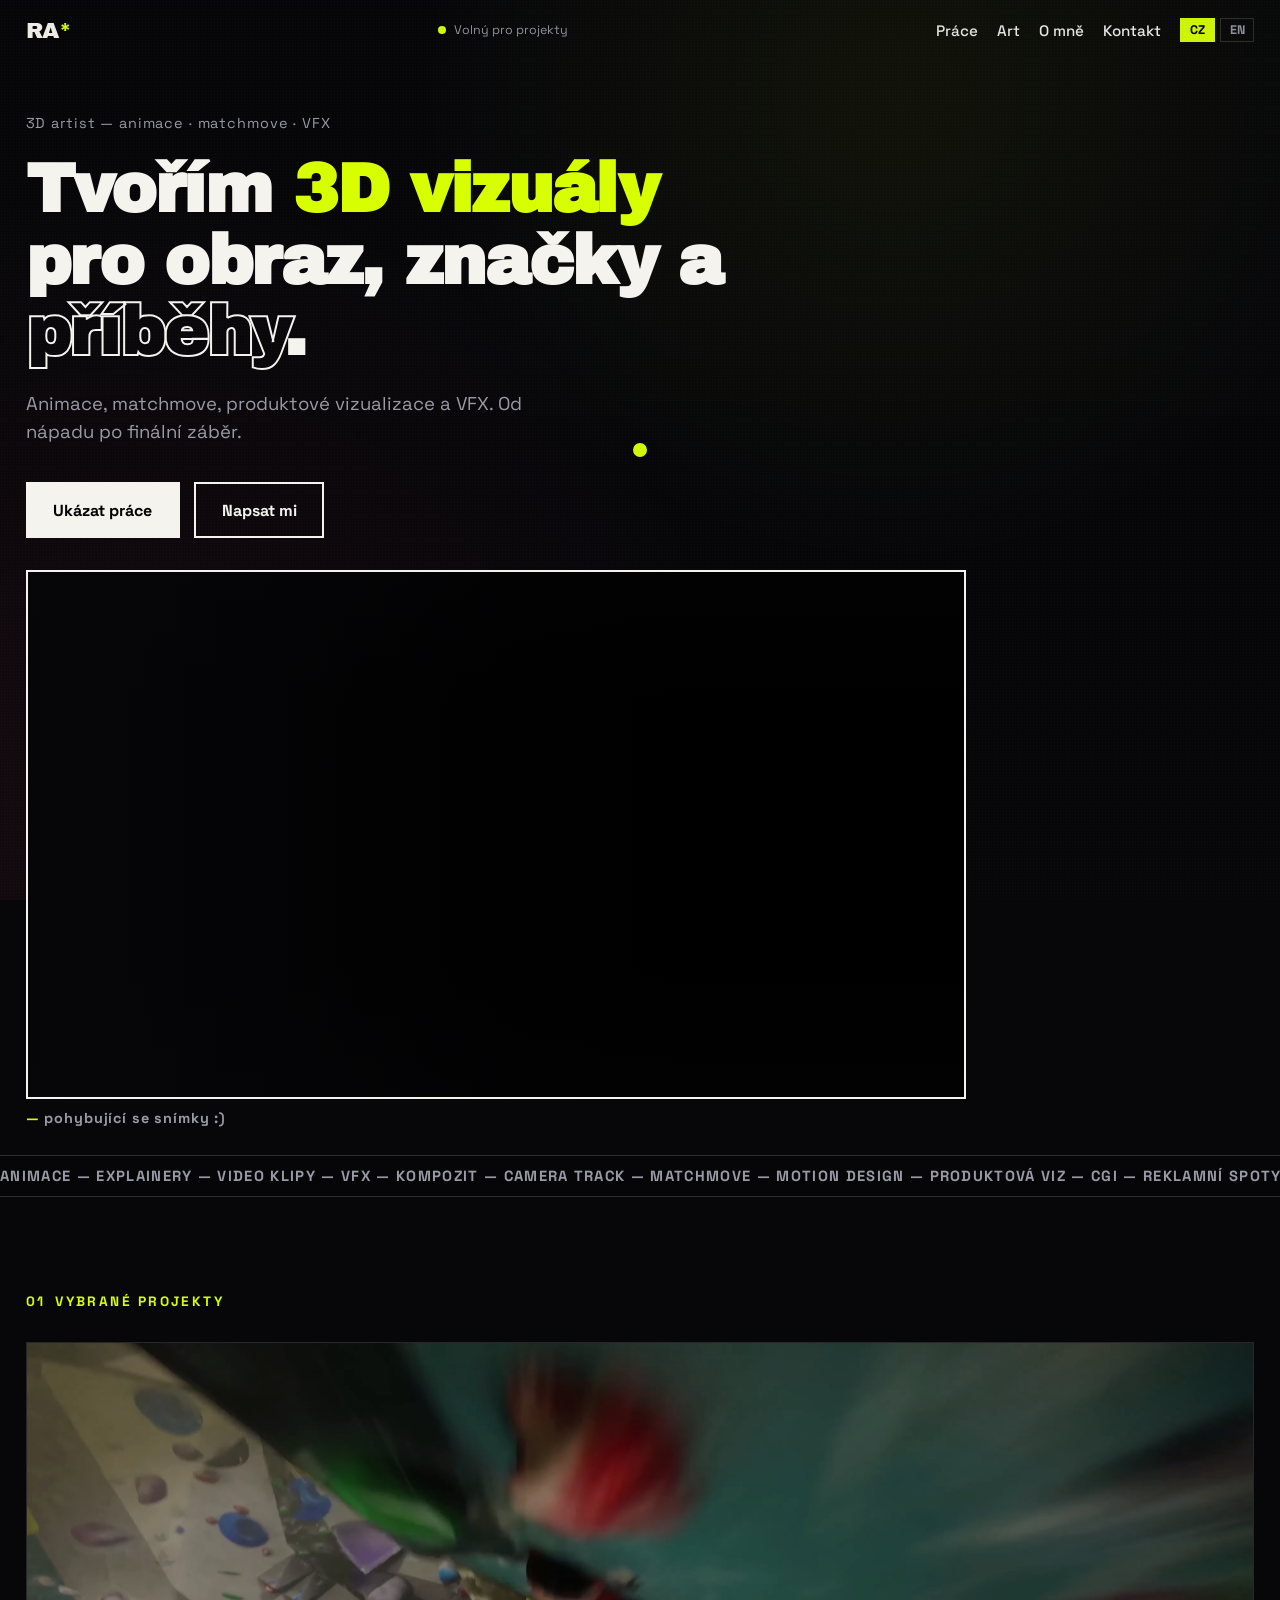
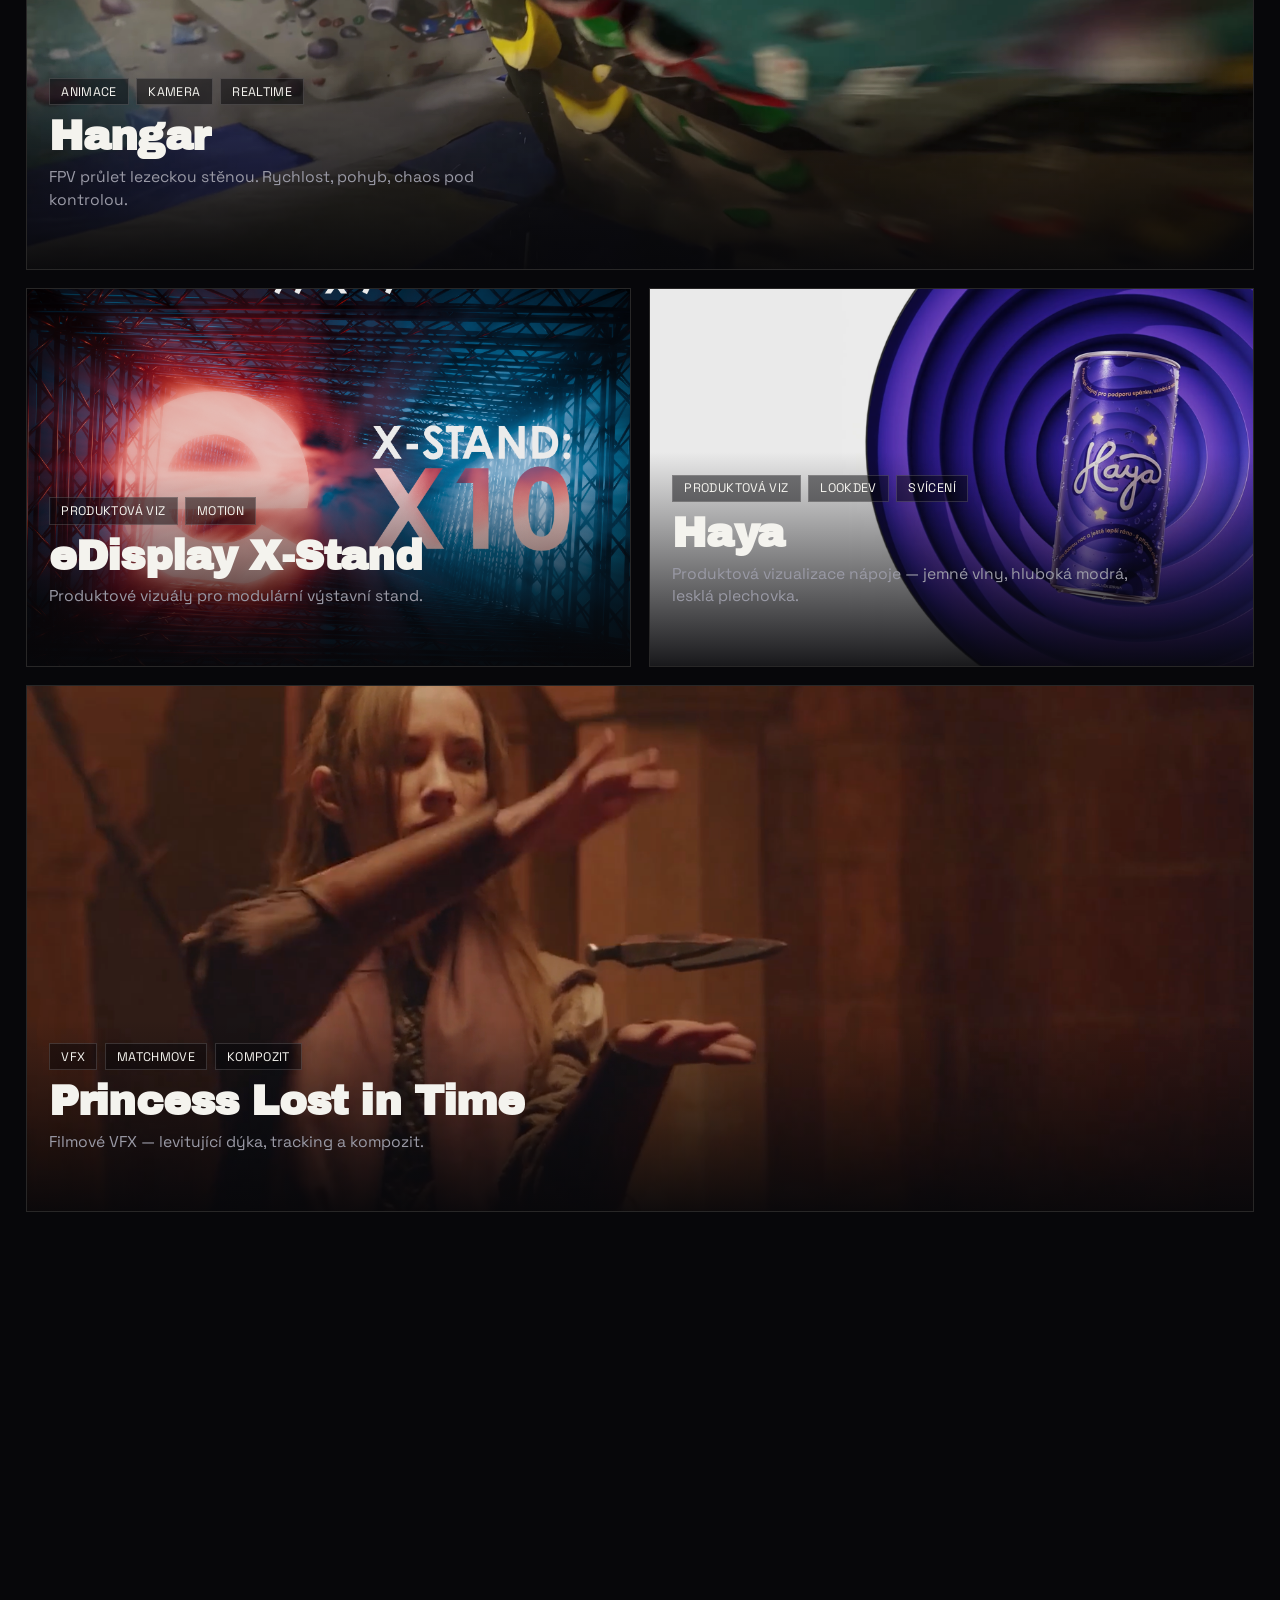
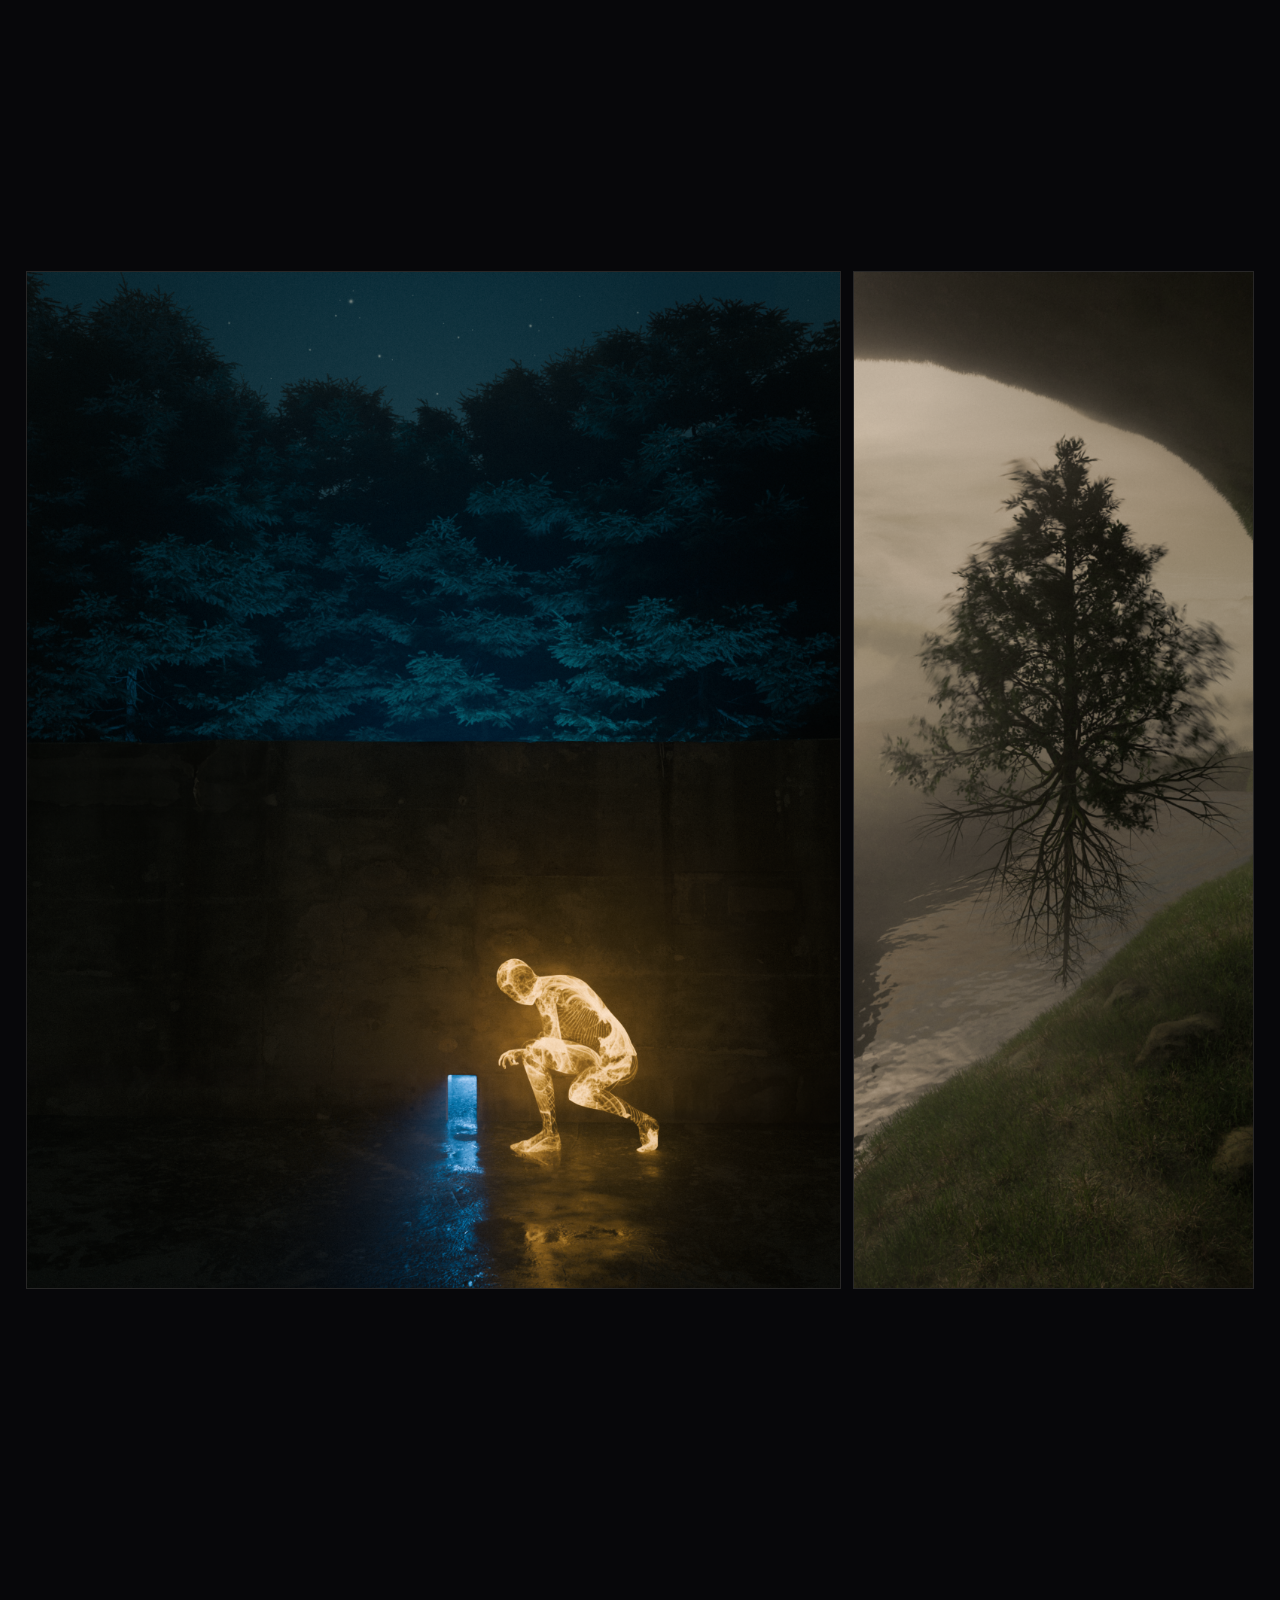
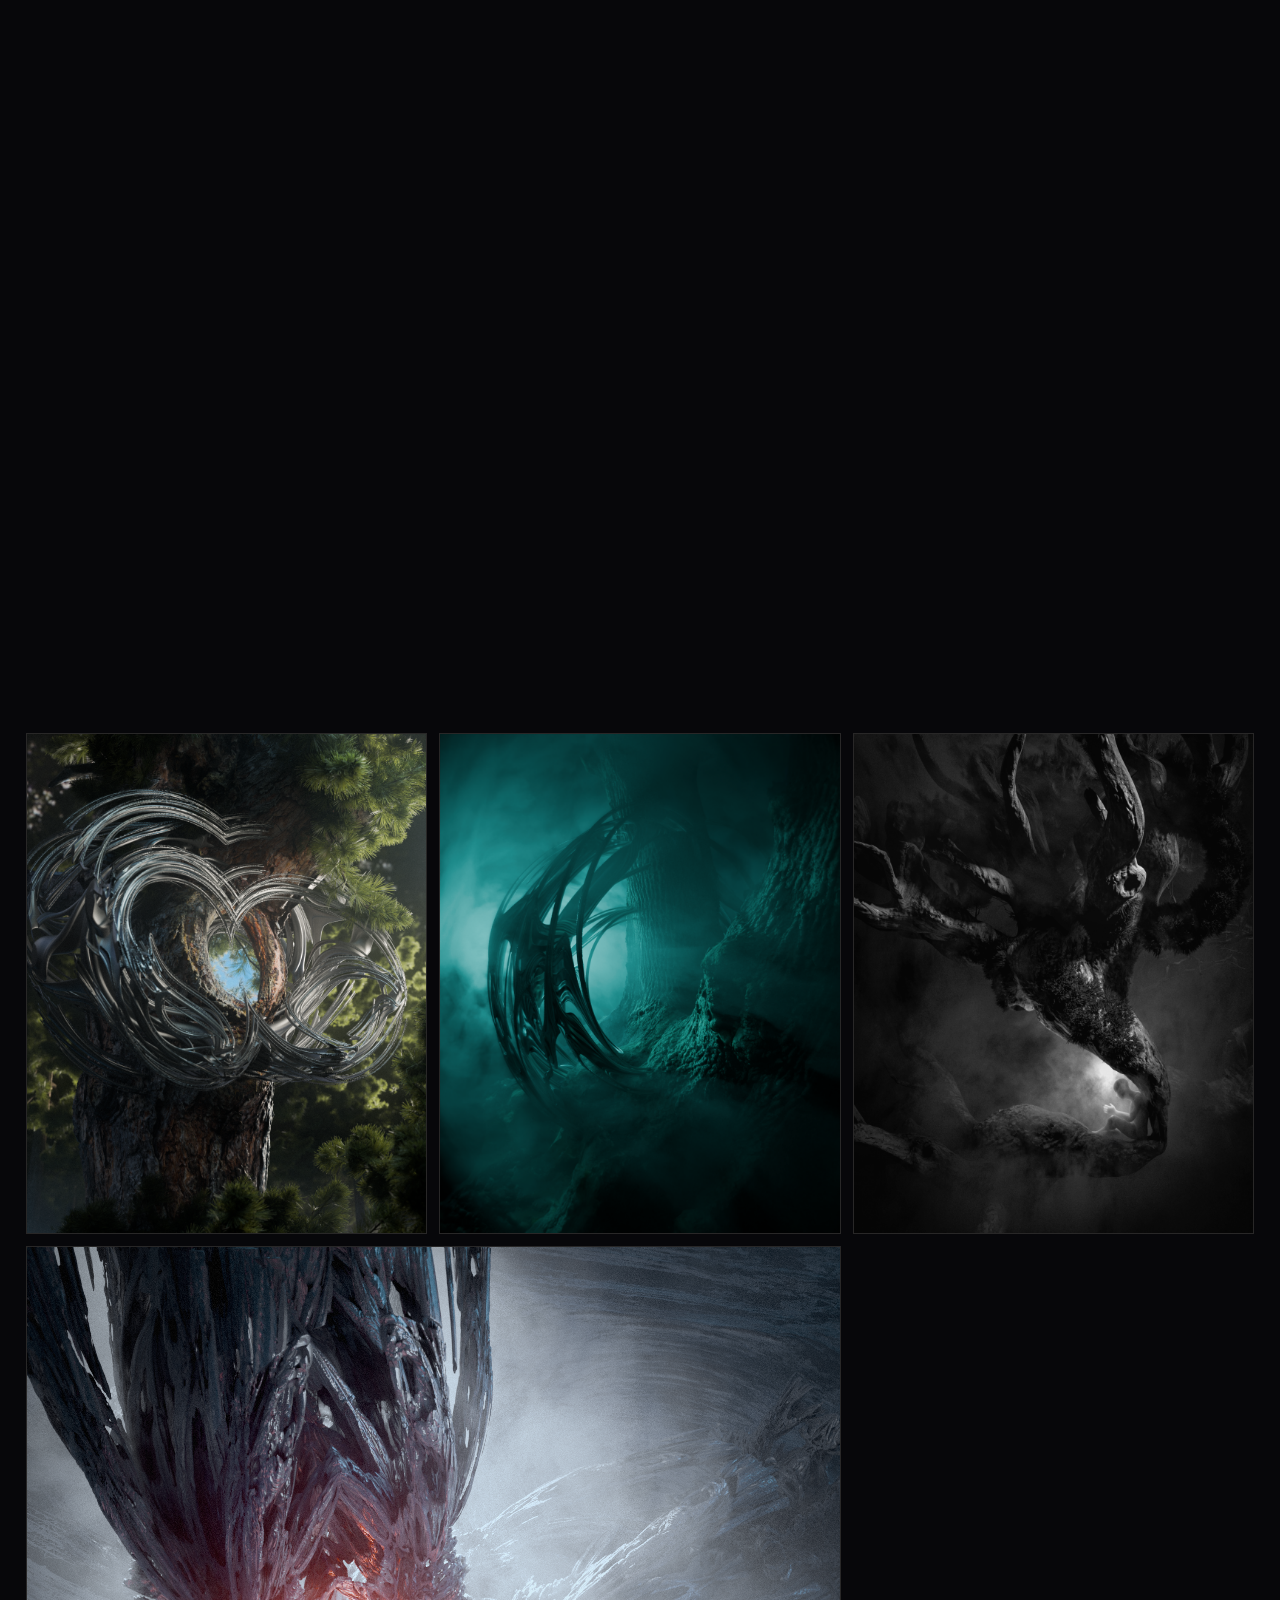
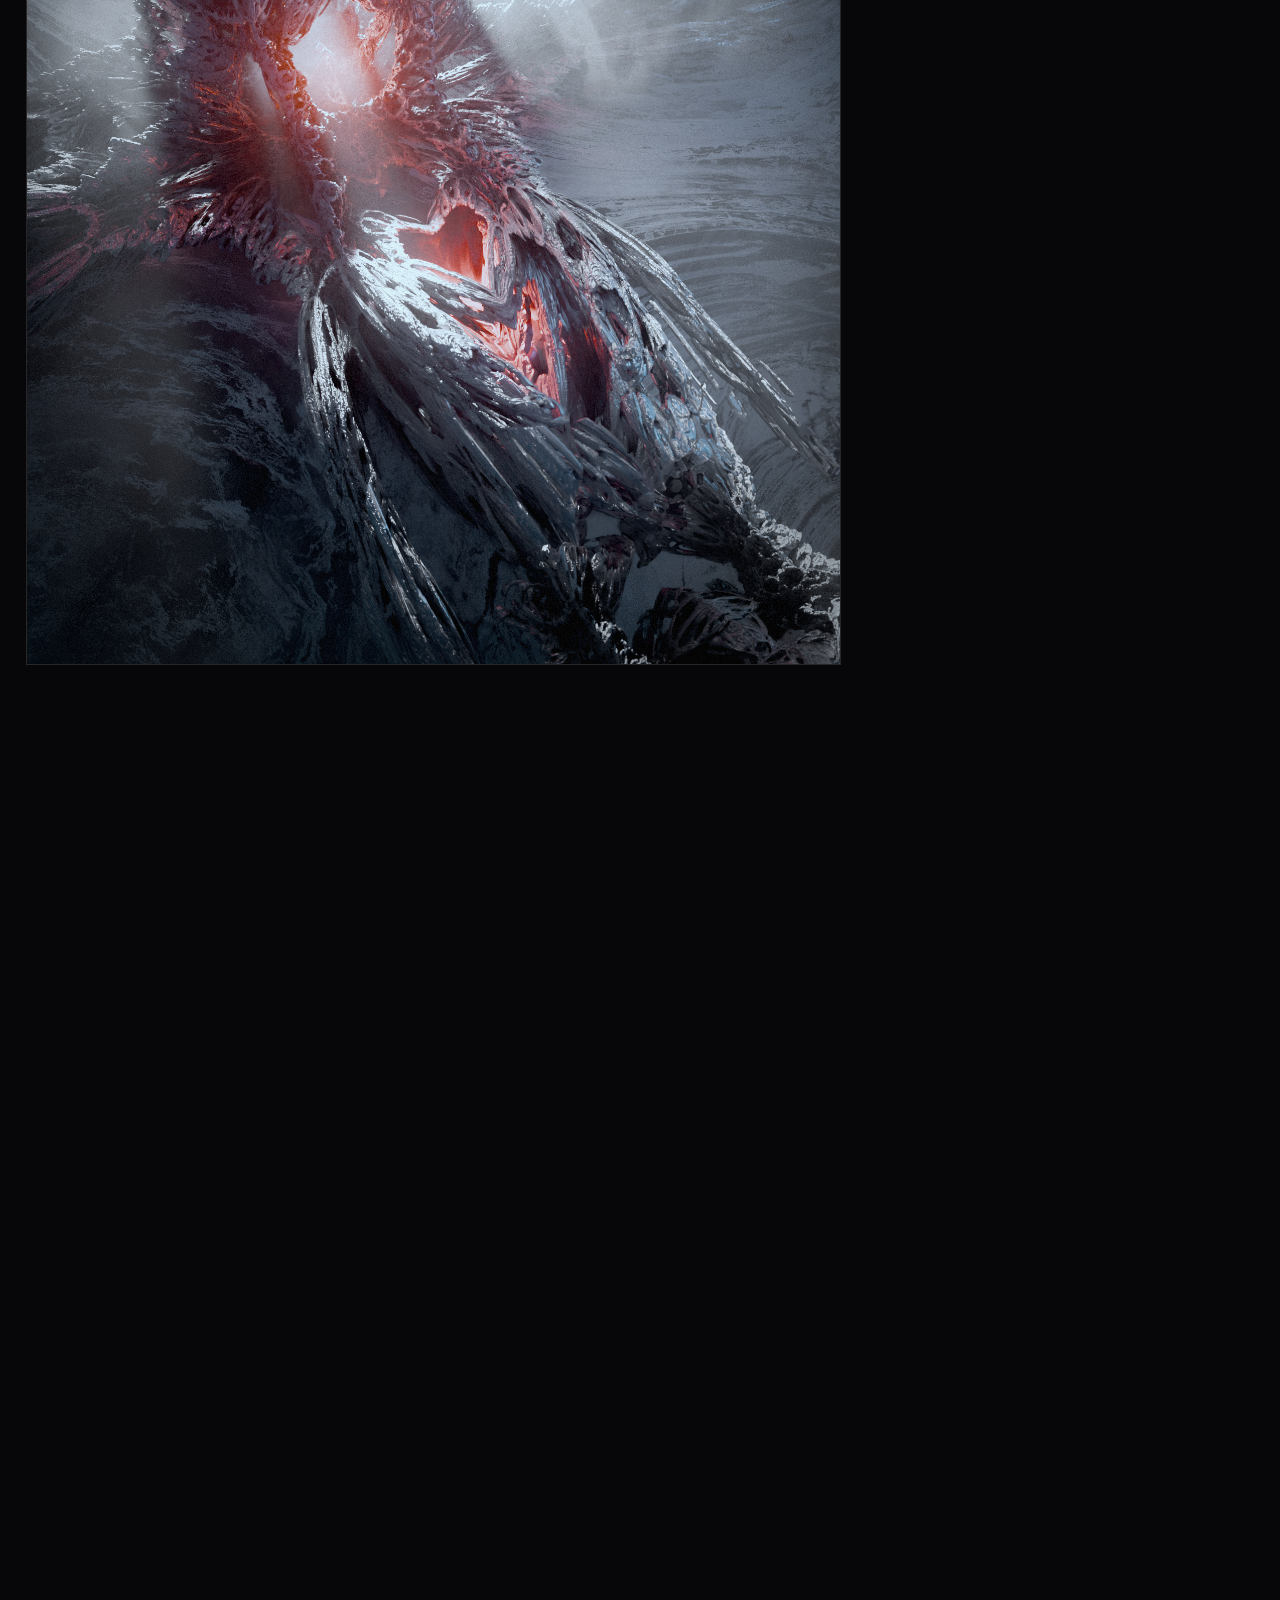
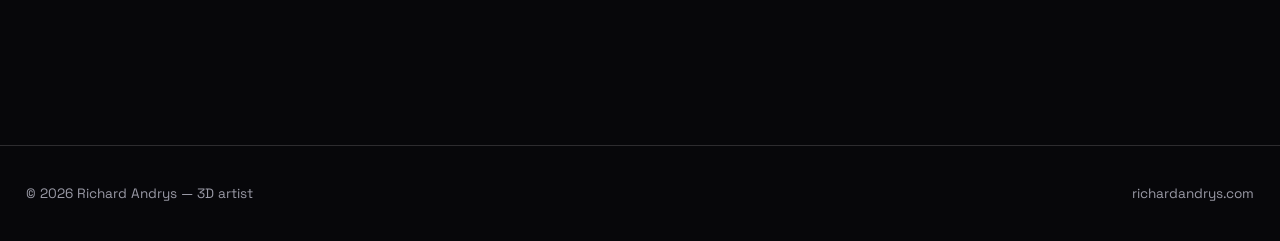
==== portfolio_draft/index.html @ d4d669c0 "Add bilingual portfolio draft site for richardandrys.com. Includes project showcase, art gallery, sh" ====
<!doctype html>
<html lang="cs">
<head>
  <meta charset="UTF-8">
  <meta name="viewport" content="width=device-width, initial-scale=1.0">
  <title>Richard Andrys — 3D / VFX / Motion</title>
  <meta name="description" content="Richard Andrys je 3D artist — animace, matchmove a VFX.">
  <link rel="preconnect" href="https://fonts.googleapis.com">
  <link rel="preconnect" href="https://fonts.gstatic.com" crossorigin>
  <link href="https://fonts.googleapis.com/css2?family=Archivo+Black&family=Space+Grotesk:wght@400;500;700&display=swap" rel="stylesheet">
  <link rel="stylesheet" href="./styles.css?v=20260619-4">
</head>
<body>
  <div class="bg-overlay" aria-hidden="true"></div>
  <div class="grain" aria-hidden="true"></div>
  <div class="cursor" aria-hidden="true"></div>

  <header class="topbar">
    <a class="brand" href="#top" data-cursor>RA<span>*</span></a>
    <p class="status"><span class="dot"></span> <span data-i18n="status">Volný pro projekty</span></p>
    <nav>
      <a href="#work" data-cursor data-i18n="nav.work">Práce</a>
      <a href="#art" data-cursor data-i18n="nav.art">Art</a>
      <a href="#about" data-cursor data-i18n="nav.about">O mně</a>
      <a href="#contact" data-cursor data-i18n="nav.contact">Kontakt</a>
      <span class="lang">
        <button type="button" data-lang="cs" data-cursor>CZ</button>
        <button type="button" data-lang="en" data-cursor>EN</button>
      </span>
    </nav>
  </header>

  <main id="top" class="hero-block">
    <section class="hero">
      <div class="hero-text">
        <span class="kicker reveal" data-i18n="hero.kicker">3D artist — animace · matchmove · VFX</span>
        <h1 class="hero-title reveal" data-i18n="hero.title">
          Tvořím <span class="fill">3D vizuály</span><br>
          pro obraz, značky a <span class="outline">příběhy</span>.
        </h1>
        <p class="hero-copy reveal" data-i18n="hero.copy">
          Animace, matchmove, produktové vizualizace a VFX.
          Od nápadu po finální záběr.
        </p>
        <div class="hero-cta">
          <a class="btn primary" href="#work" data-cursor data-i18n="cta.work">Ukázat práce</a>
          <a class="btn ghost" href="#contact" data-cursor data-i18n="cta.start">Napsat mi</a>
        </div>
      </div>

      <figure class="showreel reveal" data-cursor="play">
        <div class="showreel__frame">
          <video class="showreel__video" autoplay muted loop playsinline preload="auto">
            <source src="./assets/web_reel_2026_006_vertical.mp4" type="video/mp4">
          </video>
        </div>
        <figcaption class="showreel__tag" data-i18n="hero.reel">moving frames :)</figcaption>
      </figure>
    </section>

    <section class="marquee" aria-label="services">
      <div class="marquee-track">
        <span data-i18n="usecases.line">ANIMACE — EXPLAINERY — VIDEO KLIPY — VFX — KOMPOZIT — CAMERA TRACK — MATCHMOVE — MOTION DESIGN — PRODUKTOVÁ VIZ — CGI — REKLAMNÍ SPOTY — SOCIAL CONTENT — TITULKOVÉ SEKVENCE — LOOKDEV — SVÍCENÍ — SIMULACE — GRADING — RENDER — BRAND FILMY —</span>
        <span data-i18n="usecases.line">ANIMACE — EXPLAINERY — VIDEO KLIPY — VFX — KOMPOZIT — CAMERA TRACK — MATCHMOVE — MOTION DESIGN — PRODUKTOVÁ VIZ — CGI — REKLAMNÍ SPOTY — SOCIAL CONTENT — TITULKOVÉ SEKVENCE — LOOKDEV — SVÍCENÍ — SIMULACE — GRADING — RENDER — BRAND FILMY —</span>
      </div>
    </section>
  </main>

  <section id="work" class="work">
    <div class="section-label reveal"><span>01</span> <span data-i18n="label.work">Vybrané projekty</span></div>

    <div class="projects">
      <a class="project big reveal" href="#" data-cursor="view">
        <div class="project__media">
          <img src="./assets/hangar_01.png" alt="Hangar climbing gym fly-through" loading="lazy">
        </div>
        <div class="project__info">
          <div class="tags">
            <span data-i18n="tag.animation">Animace</span>
            <span data-i18n="tag.camera">Kamera</span>
            <span data-i18n="tag.realtime">Realtime</span>
          </div>
          <h2>Hangar</h2>
          <p data-i18n="proj.hangar">FPV průlet lezeckou stěnou. Rychlost, pohyb, chaos pod kontrolou.</p>
          <span class="go" data-i18n="cta.view">Zobrazit projekt →</span>
        </div>
      </a>

      <a class="project reveal" href="#" data-cursor="view">
        <div class="project__media">
          <img src="./assets/edisplay_xstand.png" alt="eDisplay X-Stand product visualisation" loading="lazy">
        </div>
        <div class="project__info">
          <div class="tags">
            <span data-i18n="tag.productviz">Produktová viz</span>
            <span data-i18n="tag.motion">Motion</span>
          </div>
          <h2>eDisplay X-Stand</h2>
          <p data-i18n="proj.edisplay">Produktové vizuály pro modulární výstavní stand.</p>
          <span class="go" data-i18n="cta.view">Zobrazit projekt →</span>
        </div>
      </a>

      <a class="project reveal" href="#" data-cursor="view">
        <div class="project__media">
          <img src="./assets/haya_01.png" alt="Haya drink product visualisation" loading="lazy">
        </div>
        <div class="project__info">
          <div class="tags">
            <span data-i18n="tag.productviz">Produktová viz</span>
            <span data-i18n="tag.lookdev">Lookdev</span>
            <span data-i18n="tag.lighting">Svícení</span>
          </div>
          <h2>Haya</h2>
          <p data-i18n="proj.haya">Produktová vizualizace nápoje — jemné vlny, hluboká modrá, lesklá plechovka.</p>
          <span class="go" data-i18n="cta.view">Zobrazit projekt →</span>
        </div>
      </a>

      <a class="project big reveal" href="#" data-cursor="view">
        <div class="project__media">
          <img src="./assets/princes_01.png" alt="Princess Lost in Time cinematic VFX shot" loading="lazy">
        </div>
        <div class="project__info">
          <div class="tags">
            <span data-i18n="tag.vfx">VFX</span>
            <span data-i18n="tag.matchmove">Matchmove</span>
            <span data-i18n="tag.comp">Kompozit</span>
          </div>
          <h2>Princess Lost in Time</h2>
          <p data-i18n="proj.princess">Filmové VFX — levitující dýka, tracking a kompozit.</p>
          <span class="go" data-i18n="cta.view">Zobrazit projekt →</span>
        </div>
      </a>
    </div>
  </section>

  <section id="art" class="art">
    <div class="section-label reveal"><span>02</span> <span data-i18n="label.art">Art výběr</span></div>
    <div class="art-grid">
      <figure class="art-item reveal" data-cursor="view">
        <img src="./assets/art_01.png" alt="Artwork 15/2" loading="lazy">
      </figure>
      <figure class="art-item reveal" data-cursor="view">
        <img src="./assets/art_02.png" alt="Artwork 18/1" loading="lazy">
      </figure>
      <figure class="art-item reveal" data-cursor="view">
        <img src="./assets/art_03.png" alt="Artwork 19/2" loading="lazy">
      </figure>
      <figure class="art-item wide reveal" data-cursor="view">
        <img src="./assets/art_04.png" alt="Artwork 22/1" loading="lazy">
      </figure>
      <figure class="art-item reveal" data-cursor="view">
        <img src="./assets/art_05.png" alt="Artwork 25/1" loading="lazy">
      </figure>
      <figure class="art-item reveal" data-cursor="view">
        <img src="./assets/art_06.jpg" alt="Artwork 27/9" loading="lazy">
      </figure>
      <figure class="art-item wide reveal" data-cursor="view">
        <img src="./assets/art_07.png" alt="Artwork 30/10" loading="lazy">
      </figure>
      <figure class="art-item reveal" data-cursor="view">
        <img src="./assets/art_08.png" alt="Artwork 30/1" loading="lazy">
      </figure>
      <figure class="art-item reveal" data-cursor="view">
        <img src="./assets/art_09.png" alt="Artwork 30/7" loading="lazy">
      </figure>
      <figure class="art-item reveal" data-cursor="view">
        <img src="./assets/art_10.png" alt="Artwork 6/1" loading="lazy">
      </figure>
      <figure class="art-item wide reveal" data-cursor="view">
        <img src="./assets/art_11.png" alt="Artwork 8/1" loading="lazy">
      </figure>
    </div>
  </section>

  <section id="about" class="about">
    <div class="section-label reveal"><span>03</span> <span data-i18n="label.about">O mně</span></div>
    <p class="big-statement reveal" data-i18n="about.statement">
      Jsem <mark>3D artist</mark>. Dělám animace, matchmove, produktové vizualizace
      a VFX — od čistého renderu po <mark>finální kompozit</mark>.
    </p>
    <div class="tags about-tags reveal">
      <span>Blender</span><span>After Effects</span><span>Nuke</span><span>DaVinci</span>
      <span data-i18n="tag.houdini">Houdini (učím se)</span>
      <span data-i18n="tag.ships">Co záběr potřebuje</span>
    </div>
  </section>

  <section id="contact" class="contact">
    <div class="section-label reveal"><span>04</span> <span data-i18n="label.contact">Kontakt</span></div>
    <p class="contact-kicker reveal" data-i18n="contact.kicker">Máš v hlavě záběr? Napiš.</p>
    <a class="contact-mail reveal" href="mailto:rich.andrys@gmail.com" data-cursor>rich.andrys@gmail.com</a>
    <div class="socials reveal">
      <a href="#" data-cursor>Instagram</a>
      <a href="#" data-cursor>Vimeo</a>
      <a href="#" data-cursor>ArtStation</a>
      <a href="#" data-cursor>LinkedIn</a>
    </div>
  </section>

  <footer>
    <p>© <span id="year"></span> <span data-i18n="footer.built">Richard Andrys — 3D artist</span></p>
    <p>richardandrys.com</p>
  </footer>

  <script src="./script.js?v=20260619-2"></script>
</body>
</html>
---- portfolio_draft/styles.css ----
:root {
  --bg: #07070a;
  --ink: #f4f3ee;
  --muted: #9a9aa6;
  --acid: #d8ff00;
  --pink: #ff3d6e;
  --line: rgba(244, 243, 238, 0.16);
}

* { box-sizing: border-box; }

html, body {
  margin: 0;
  padding: 0;
  background: var(--bg);
  color: var(--ink);
  font-family: "Space Grotesk", system-ui, sans-serif;
  scroll-behavior: smooth;
  overflow-x: hidden;
}

/* hide native cursor on desktop, custom one takes over */
@media (hover: hover) and (pointer: fine) {
  * { cursor: none; }
}

::selection { background: var(--acid); color: #000; }

/* ---------- background layers ---------- */
.bg-overlay {
  position: fixed;
  inset: 0;
  background: radial-gradient(circle at 70% 10%, rgba(216,255,0,0.05), transparent 40%),
              radial-gradient(circle at 10% 90%, rgba(255,61,110,0.06), transparent 45%),
              linear-gradient(180deg, rgba(7,7,10,0.6), rgba(7,7,10,0.85));
  z-index: 0;
  pointer-events: none;
}

.grain {
  position: fixed;
  inset: 0;
  z-index: 1;
  pointer-events: none;
  opacity: 0.07;
  background-image: radial-gradient(rgba(255,255,255,0.4) 0.5px, transparent 0.5px);
  background-size: 3px 3px;
}

/* ---------- custom cursor ---------- */
.cursor {
  position: fixed;
  top: 0;
  left: 0;
  width: 14px;
  height: 14px;
  border-radius: 50%;
  background: var(--acid);
  mix-blend-mode: difference;
  pointer-events: none;
  z-index: 9999;
  transform: translate(-50%, -50%);
  transition: width 0.18s ease, height 0.18s ease, background 0.18s ease;
}
.cursor.grow {
  width: 56px;
  height: 56px;
  background: var(--pink);
}
.cursor.view::after {
  content: "VIEW";
  position: absolute;
  inset: 0;
  display: grid;
  place-items: center;
  font-size: 9px;
  font-weight: 700;
  letter-spacing: 0.1em;
  color: #000;
  mix-blend-mode: normal;
}
.cursor.view {
  width: 72px;
  height: 72px;
  background: var(--acid);
}
.cursor.play::after {
  content: "PLAY";
  position: absolute;
  inset: 0;
  display: grid;
  place-items: center;
  font-size: 9px;
  font-weight: 700;
  letter-spacing: 0.1em;
  color: #000;
  mix-blend-mode: normal;
}
.cursor.play {
  width: 72px;
  height: 72px;
  background: var(--pink);
}
@media (hover: none) { .cursor { display: none; } }

/* ---------- layout shells ---------- */
.topbar, main, section, footer { position: relative; z-index: 2; }

.topbar {
  position: fixed;
  top: 0; left: 0; right: 0;
  display: flex;
  align-items: center;
  justify-content: space-between;
  padding: 1.1rem 1.6rem;
  z-index: 50;
  mix-blend-mode: difference;
}

.brand {
  font-family: "Archivo Black", sans-serif;
  font-size: 1.4rem;
  text-decoration: none;
  color: var(--ink);
  letter-spacing: -0.02em;
}
.brand span { color: var(--acid); }

.status {
  margin: 0;
  font-size: 0.78rem;
  color: var(--muted);
  display: flex;
  align-items: center;
  gap: 0.45rem;
}
.dot {
  width: 8px; height: 8px;
  border-radius: 50%;
  background: var(--acid);
  box-shadow: 0 0 0 0 rgba(216,255,0,0.7);
  animation: pulse 1.8s infinite;
}
@keyframes pulse {
  0% { box-shadow: 0 0 0 0 rgba(216,255,0,0.6); }
  70% { box-shadow: 0 0 0 9px rgba(216,255,0,0); }
  100% { box-shadow: 0 0 0 0 rgba(216,255,0,0); }
}

nav { display: flex; align-items: center; gap: 1.2rem; }
nav a {
  color: var(--ink);
  text-decoration: none;
  font-weight: 500;
  font-size: 0.95rem;
}
nav a:hover { color: var(--acid); }

.lang { display: flex; gap: 0.3rem; }
.lang button {
  font-family: inherit;
  font-weight: 700;
  font-size: 0.78rem;
  color: var(--muted);
  background: transparent;
  border: 1px solid var(--line);
  border-radius: 0;
  padding: 0.2rem 0.55rem;
  transition: color 0.2s ease, background 0.2s ease, border-color 0.2s ease;
}
@media (hover: hover) and (pointer: fine) { .lang button { cursor: none; } }
.lang button.active {
  color: #000;
  background: var(--acid);
  border-color: var(--acid);
}

/* ---------- hero block (hero + marquee in first view) ---------- */
.hero-block {
  min-height: 100svh;
  display: flex;
  flex-direction: column;
  justify-content: space-between;
}

/* ---------- hero ---------- */
.hero {
  flex: 1;
  display: flex;
  flex-direction: column;
  align-items: flex-start;
  justify-content: center;
  gap: 2rem;
  padding: 7rem 1.6rem 1.75rem;
  max-width: 1300px;
  width: 100%;
  margin: 0 auto;
}

.hero-text {
  max-width: 52rem;
  padding: 0;
}

.kicker {
  display: inline-block;
  font-size: 0.9rem;
  letter-spacing: 0.06em;
  color: var(--muted);
  margin-bottom: 1.4rem;
}

.hero-title {
  margin: 0;
  font-family: "Archivo Black", sans-serif;
  font-size: clamp(2rem, 5.3vw, 4.5rem);
  line-height: 1.05;
  letter-spacing: -0.02em;
  max-width: 17ch;
  text-wrap: balance;
}
.outline {
  color: transparent;
  -webkit-text-stroke: 2px var(--ink);
}
.fill { color: var(--acid); }
.hero-title .name { color: var(--pink); }

.hero-copy {
  margin: 1.35rem 0 0;
  max-width: 46ch;
  font-size: clamp(1rem, 1.45vw, 1.25rem);
  line-height: 1.55;
  color: var(--muted);
}

/* ---------- showreel panel (horizontal, under text) ---------- */
.showreel {
  width: min(100%, 940px);
  margin: 0;
  display: flex;
  flex-direction: column;
  gap: 0.65rem;
  align-items: flex-start;
}
.showreel__frame {
  position: relative;
  width: 100%;
  border: 2px solid var(--ink);
  aspect-ratio: 16 / 9;
  overflow: hidden;
  background: #000;
}
.showreel__frame::before {
  content: "";
  position: absolute;
  inset: 0;
  background:
    linear-gradient(90deg, rgba(7, 7, 10, 0.9) 0%, rgba(7, 7, 10, 0.5) 26%, rgba(7, 7, 10, 0.08) 52%, rgba(7, 7, 10, 0) 70%),
    linear-gradient(180deg, rgba(7, 7, 10, 0.3) 0%, rgba(7, 7, 10, 0) 24%, rgba(7, 7, 10, 0) 76%, rgba(7, 7, 10, 0.28) 100%);
  pointer-events: none;
  z-index: 1;
}
.showreel__video {
  width: 100%;
  height: 100%;
  object-fit: cover;
  display: block;
}
.showreel__tag {
  margin: 0;
  padding: 0;
  font-weight: 700;
  font-size: 0.9rem;
  letter-spacing: 0.06em;
  text-transform: lowercase;
  color: var(--muted);
}
.showreel__tag::before {
  content: "— ";
  color: var(--acid);
}

.hero-cta {
  margin-top: 2.2rem;
  display: flex;
  gap: 0.9rem;
  flex-wrap: wrap;
}

.btn {
  text-decoration: none;
  font-weight: 700;
  font-size: 1rem;
  padding: 0.95rem 1.6rem;
  border-radius: 0;
  border: 2px solid var(--ink);
  display: inline-block;
  transition: transform 0.15s ease, background 0.2s ease, color 0.2s ease;
}
.btn.primary { background: var(--ink); color: #000; }
.btn.primary:hover { background: var(--acid); border-color: var(--acid); }
.btn.ghost { color: var(--ink); background: transparent; }
.btn.ghost:hover { background: var(--ink); color: #000; }

/* ---------- marquee ---------- */
.marquee {
  overflow: hidden;
  border-top: 1px solid var(--line);
  border-bottom: 1px solid var(--line);
  background: rgba(7,7,10,0.65);
  color: var(--muted);
  padding: 0.7rem 0;
  flex-shrink: 0;
}
.marquee-track {
  display: flex;
  width: max-content;
  animation: scroll 30s linear infinite;
}
.marquee-track span {
  font-family: "Space Grotesk", sans-serif;
  font-size: 0.92rem;
  font-weight: 700;
  padding-right: 2.4rem;
  white-space: nowrap;
  letter-spacing: 0.09em;
}
@keyframes scroll {
  from { transform: translateX(0); }
  to { transform: translateX(-50%); }
}

/* ---------- section label ---------- */
.section-label {
  display: flex;
  align-items: center;
  gap: 0.6rem;
  font-size: 0.85rem;
  letter-spacing: 0.18em;
  text-transform: uppercase;
  color: var(--muted);
  margin-bottom: 2rem;
}
.section-label span { color: var(--acid); font-weight: 700; }

/* ---------- projects ---------- */
.work {
  max-width: 1300px;
  margin: 0 auto;
  padding: 6rem 1.6rem;
}
.projects {
  display: grid;
  grid-template-columns: repeat(2, 1fr);
  gap: 1.1rem;
}
.project {
  position: relative;
  display: block;
  text-decoration: none;
  color: var(--ink);
  border-radius: 0;
  overflow: hidden;
  border: 1px solid var(--line);
  background: #000;
}
.project.big { grid-column: span 2; }
.project__media { aspect-ratio: 16 / 10; overflow: hidden; }
.project.big .project__media { aspect-ratio: 21 / 9; }
.project__media img {
  width: 100%;
  height: 100%;
  object-fit: cover;
  display: block;
  transition: transform 0.7s cubic-bezier(0.2,0.7,0.2,1), filter 0.4s ease;
  filter: saturate(0.95) brightness(0.92);
}
.project:hover .project__media img { transform: scale(1.06); filter: saturate(1.1) brightness(1); }
.project__info {
  position: absolute;
  inset: auto 0 0 0;
  padding: 1.4rem;
  background: linear-gradient(180deg, transparent, rgba(7,7,10,0.92));
}
.project__info h2 {
  margin: 0.5rem 0 0;
  font-family: "Archivo Black", sans-serif;
  font-size: clamp(1.5rem, 3.4vw, 2.6rem);
  letter-spacing: -0.02em;
}
.project__info p {
  margin: 0.4rem 0 0;
  color: var(--muted);
  max-width: 48ch;
  font-size: 0.98rem;
  line-height: 1.45;
}
.project .go {
  display: inline-block;
  margin-top: 0.9rem;
  color: var(--acid);
  font-weight: 700;
  transform: translateX(-6px);
  opacity: 0;
  transition: opacity 0.3s ease, transform 0.3s ease;
}
.project:hover .go { opacity: 1; transform: translateX(0); }

.tags { display: flex; flex-wrap: wrap; gap: 0.45rem; }
.tags span {
  border: 1px solid var(--line);
  background: rgba(7,7,10,0.5);
  border-radius: 0;
  padding: 0.3rem 0.7rem;
  font-size: 0.78rem;
  letter-spacing: 0.03em;
  text-transform: uppercase;
  color: var(--ink);
}

/* ---------- art section ---------- */
.art {
  max-width: 1300px;
  margin: 0 auto;
  padding: 0 1.6rem 6rem;
}
.art-grid {
  display: grid;
  grid-template-columns: repeat(3, 1fr);
  gap: 0.8rem;
}
.art-item {
  margin: 0;
  border: 1px solid var(--line);
  overflow: hidden;
  background: #000;
}
.art-item.wide {
  grid-column: span 2;
}
.art-item img {
  width: 100%;
  height: 100%;
  min-height: 260px;
  object-fit: cover;
  display: block;
  filter: saturate(0.94);
  transition: transform 0.55s cubic-bezier(0.2, 0.7, 0.2, 1), filter 0.3s ease;
}
.art-item:hover img {
  transform: scale(1.035);
  filter: saturate(1.08);
}

/* ---------- about ---------- */
.about {
  max-width: 1100px;
  margin: 0 auto;
  padding: 6rem 1.6rem;
}
.big-statement {
  font-family: "Archivo Black", sans-serif;
  font-size: clamp(1.6rem, 4.5vw, 3.4rem);
  line-height: 1.1;
  letter-spacing: -0.02em;
  margin: 0 0 2.5rem;
}
.big-statement mark {
  background: var(--acid);
  color: #000;
  padding: 0 0.15em;
}
.about-tags { gap: 0.6rem; }
.about-tags span {
  padding: 0.5rem 1rem;
  font-size: 0.95rem;
  text-transform: none;
  letter-spacing: 0;
}

/* ---------- contact ---------- */
.contact {
  max-width: 1300px;
  margin: 0 auto;
  padding: 6rem 1.6rem 4rem;
}
.contact-kicker {
  font-size: clamp(1.1rem, 2.5vw, 1.8rem);
  color: var(--muted);
  margin: 0 0 1rem;
}
.contact-mail {
  display: inline-block;
  font-family: "Archivo Black", sans-serif;
  font-size: clamp(2rem, 8vw, 6rem);
  letter-spacing: -0.03em;
  text-decoration: none;
  color: var(--ink);
  word-break: break-word;
  transition: color 0.2s ease;
}
.contact-mail:hover { color: var(--acid); }
.socials {
  margin-top: 2.5rem;
  display: flex;
  gap: 1.5rem;
  flex-wrap: wrap;
}
.socials a {
  color: var(--muted);
  text-decoration: none;
  font-weight: 500;
  border-bottom: 1px solid transparent;
}
.socials a:hover { color: var(--ink); border-bottom-color: var(--acid); }

/* ---------- footer ---------- */
footer {
  border-top: 1px solid var(--line);
  padding: 1.6rem;
  display: flex;
  justify-content: space-between;
  flex-wrap: wrap;
  gap: 0.5rem;
  color: var(--muted);
  font-size: 0.85rem;
  max-width: 1300px;
  margin: 0 auto;
}

/* ---------- reveal animation ---------- */
.reveal {
  opacity: 0;
  transform: translateY(26px);
  transition: opacity 0.7s ease, transform 0.7s ease;
}
.reveal.in { opacity: 1; transform: translateY(0); }

@media (prefers-reduced-motion: reduce) {
  .reveal { opacity: 1; transform: none; transition: none; }
  .marquee-track, .dot { animation: none; }
}

/* ---------- responsive ---------- */
@media (max-width: 880px) {
  .hero-block {
    min-height: auto;
  }
  .hero {
    justify-content: flex-start;
    gap: 1.5rem;
    padding-bottom: 1.5rem;
  }
  .showreel {
    width: 100%;
    align-items: flex-start;
  }
}

@media (max-width: 760px) {
  .status { display: none; }
  .projects { grid-template-columns: 1fr; }
  .project, .project.big { grid-column: span 1; }
  .project__media, .project.big .project__media { aspect-ratio: 4 / 3; }
  .project__info p { display: none; }
  .art-grid { grid-template-columns: 1fr; }
  .art-item.wide { grid-column: span 1; }
}
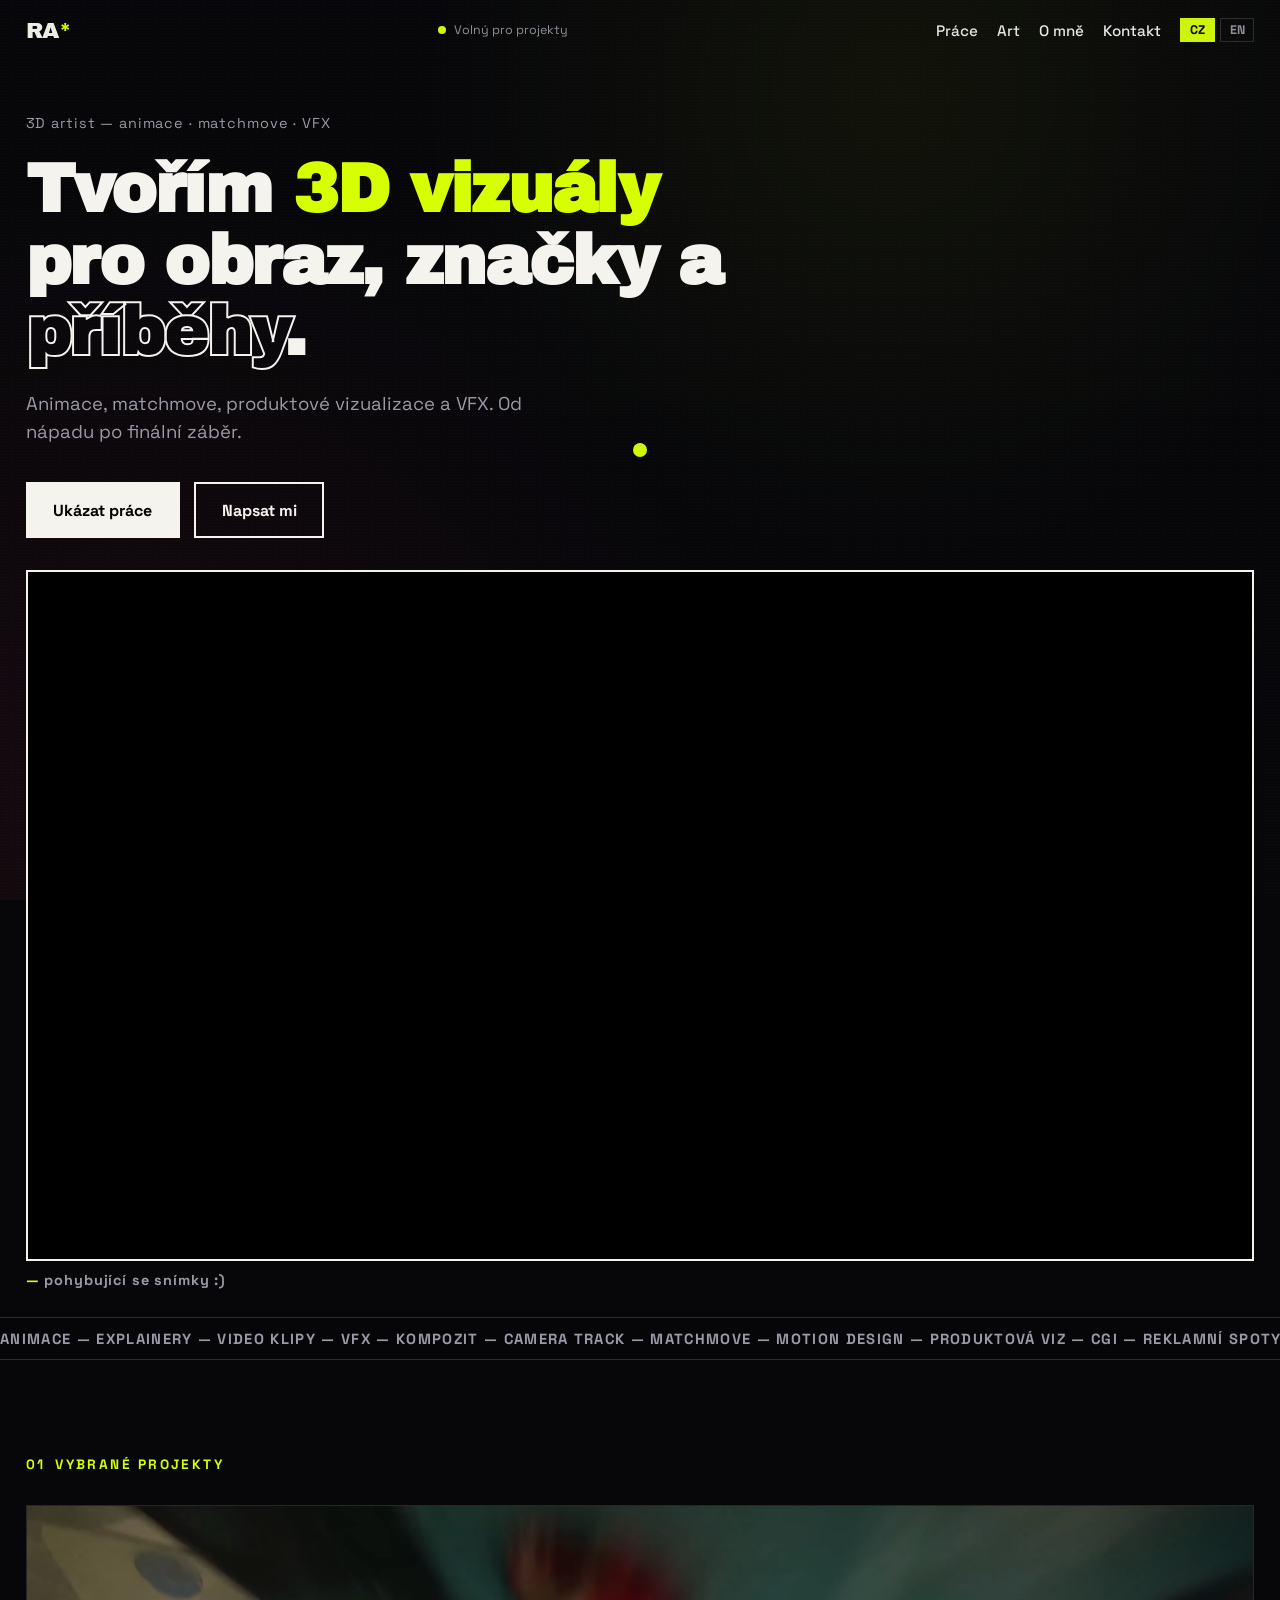
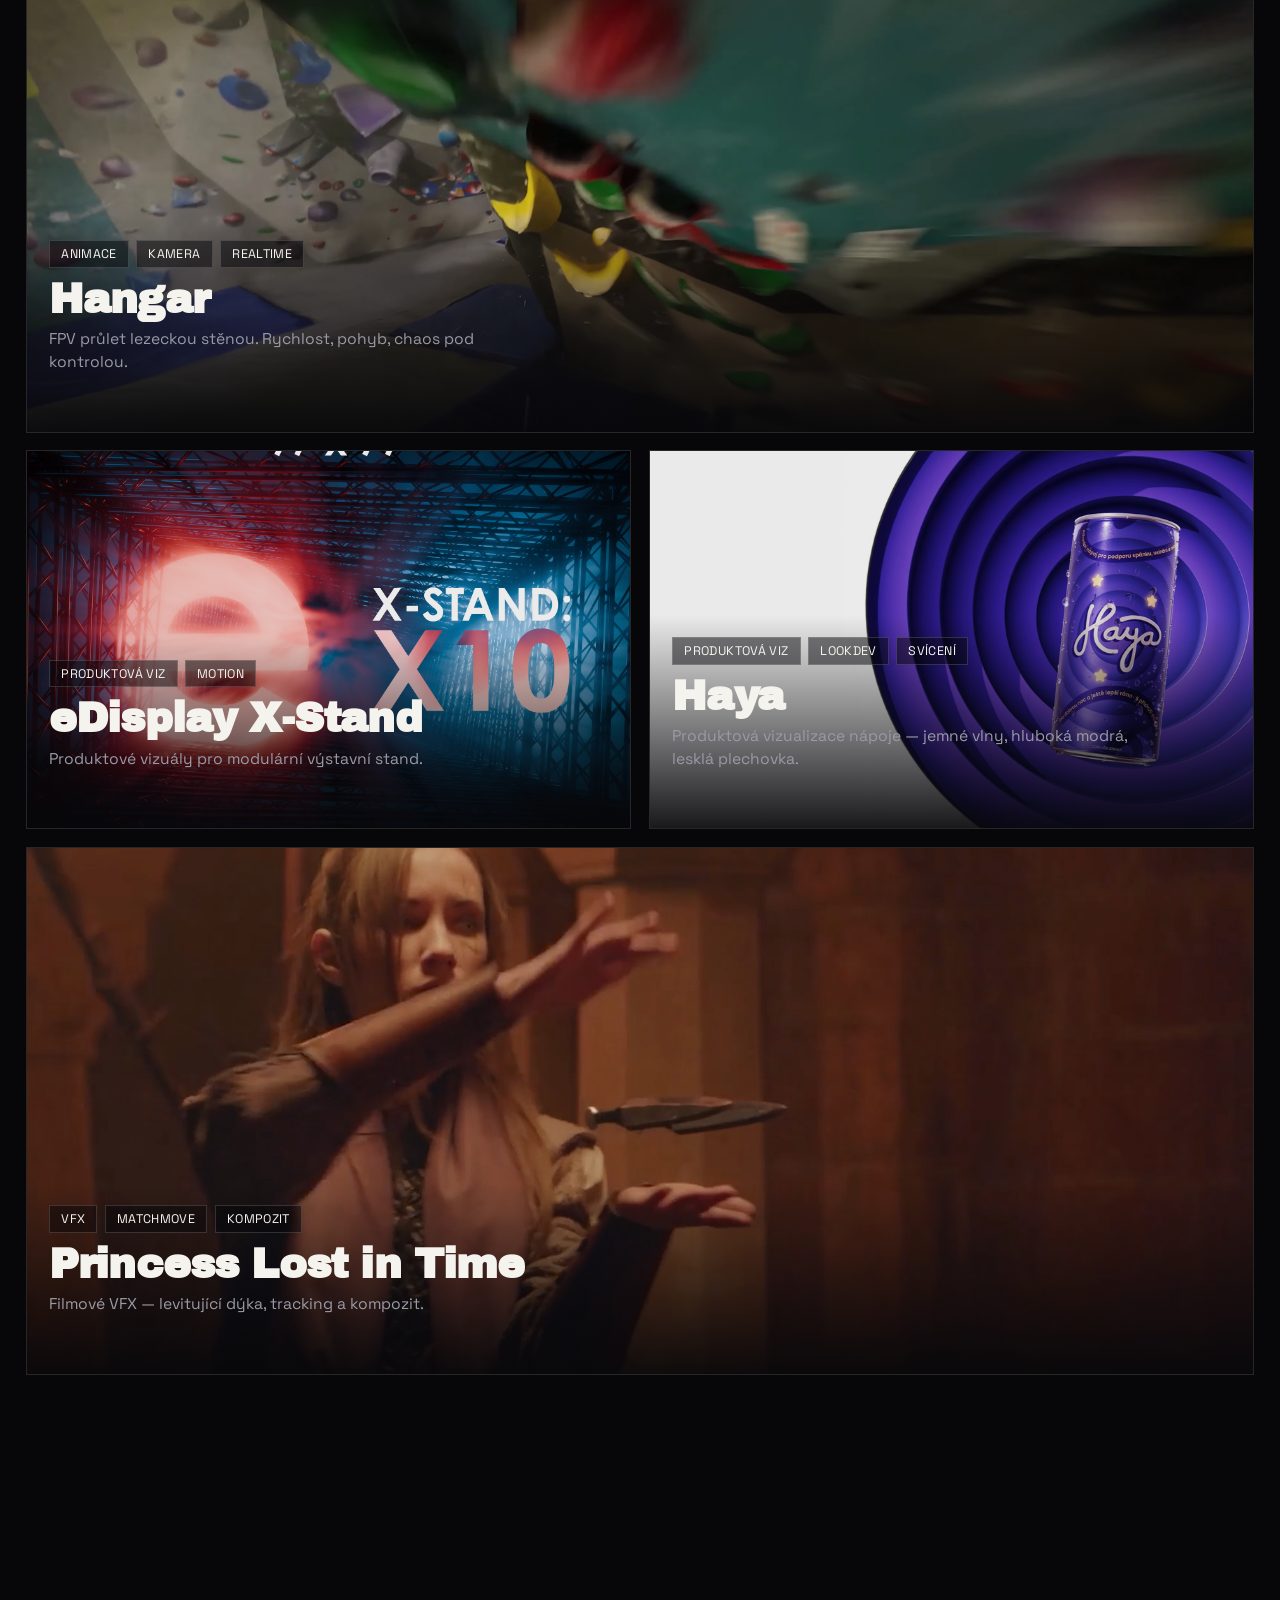
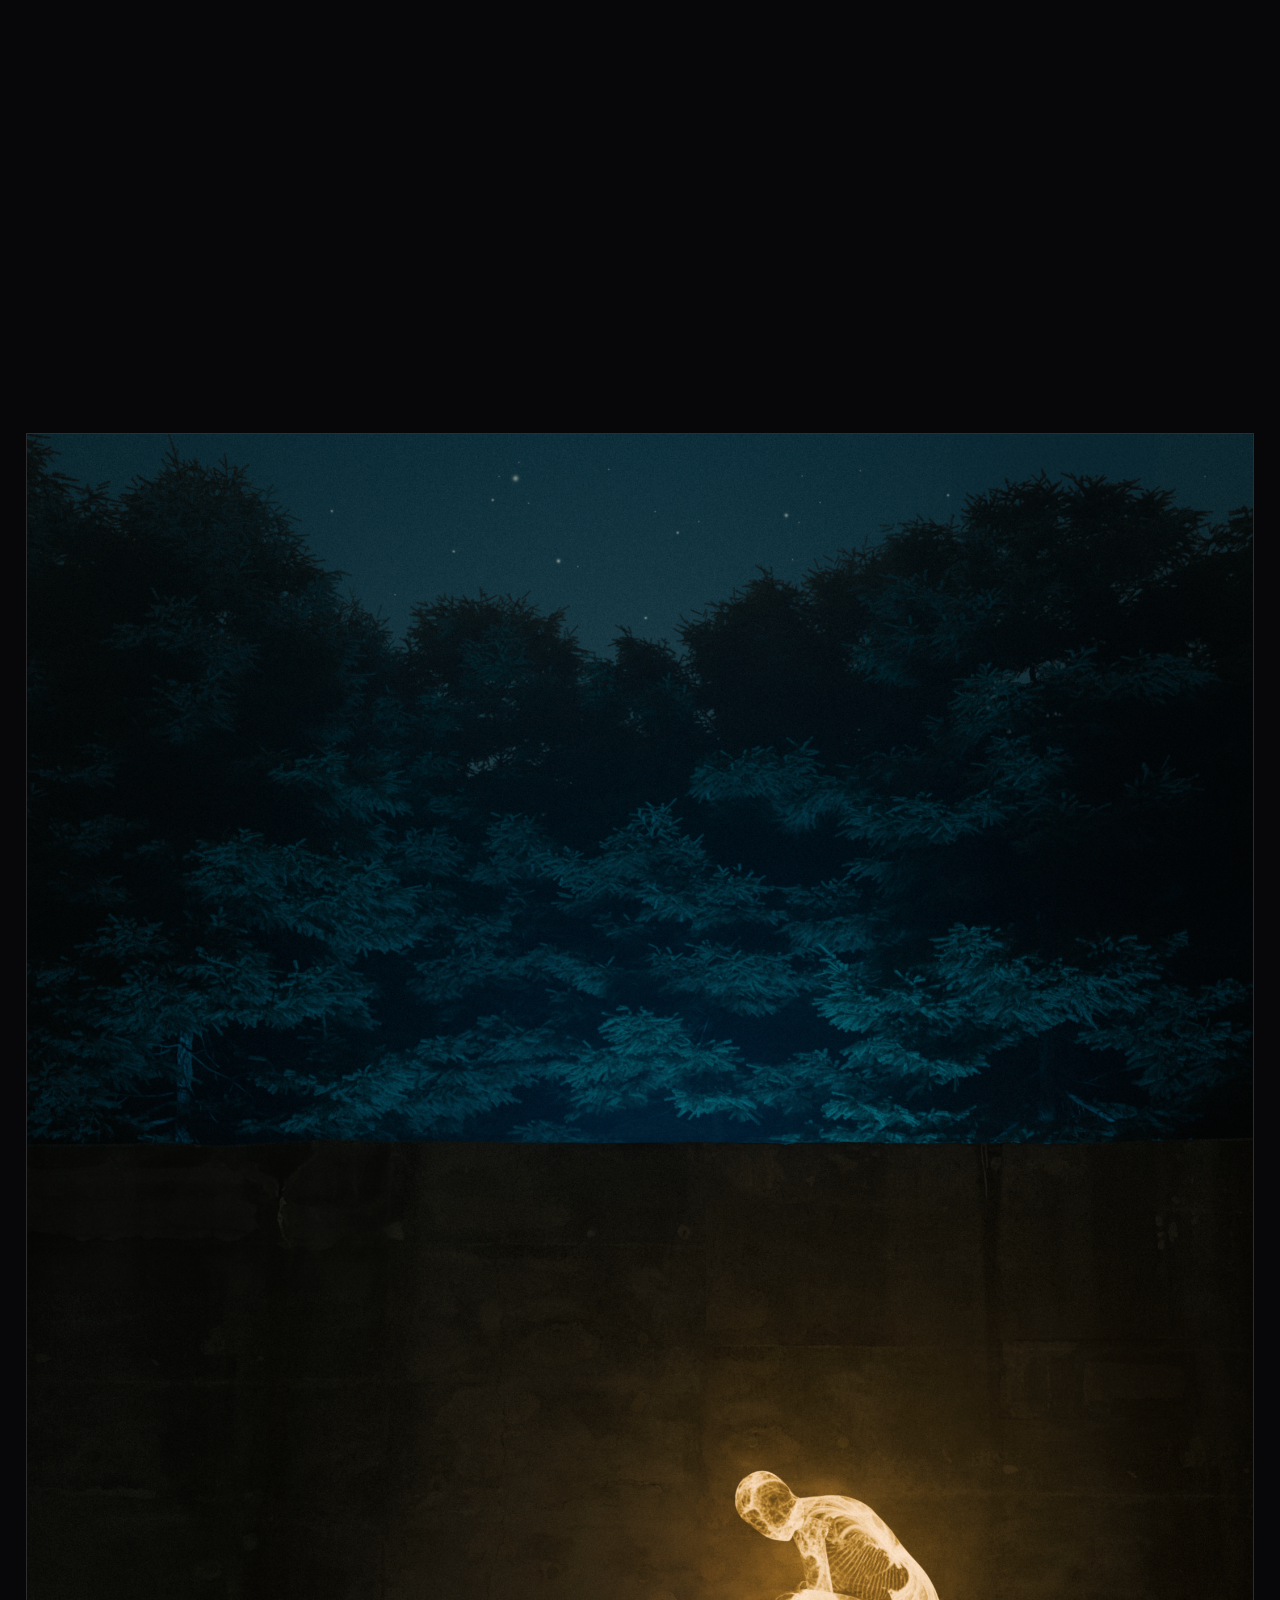
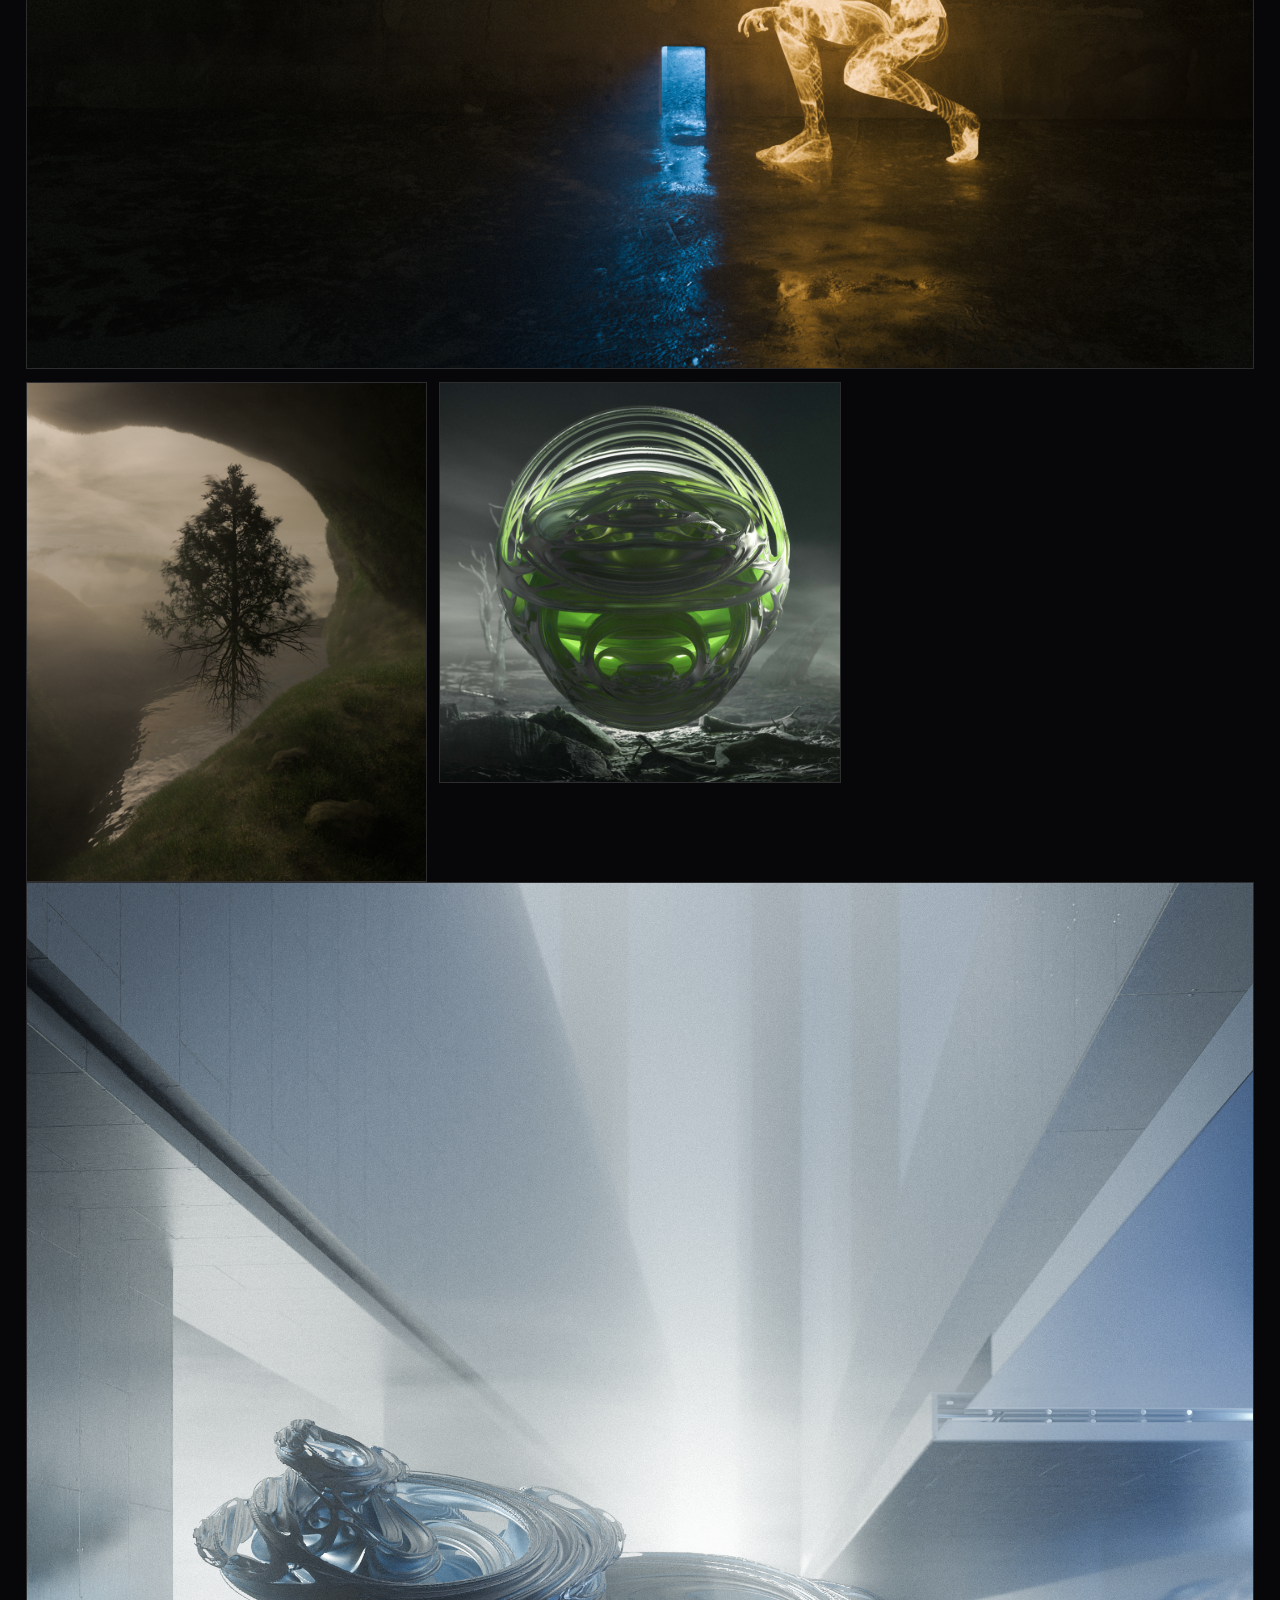
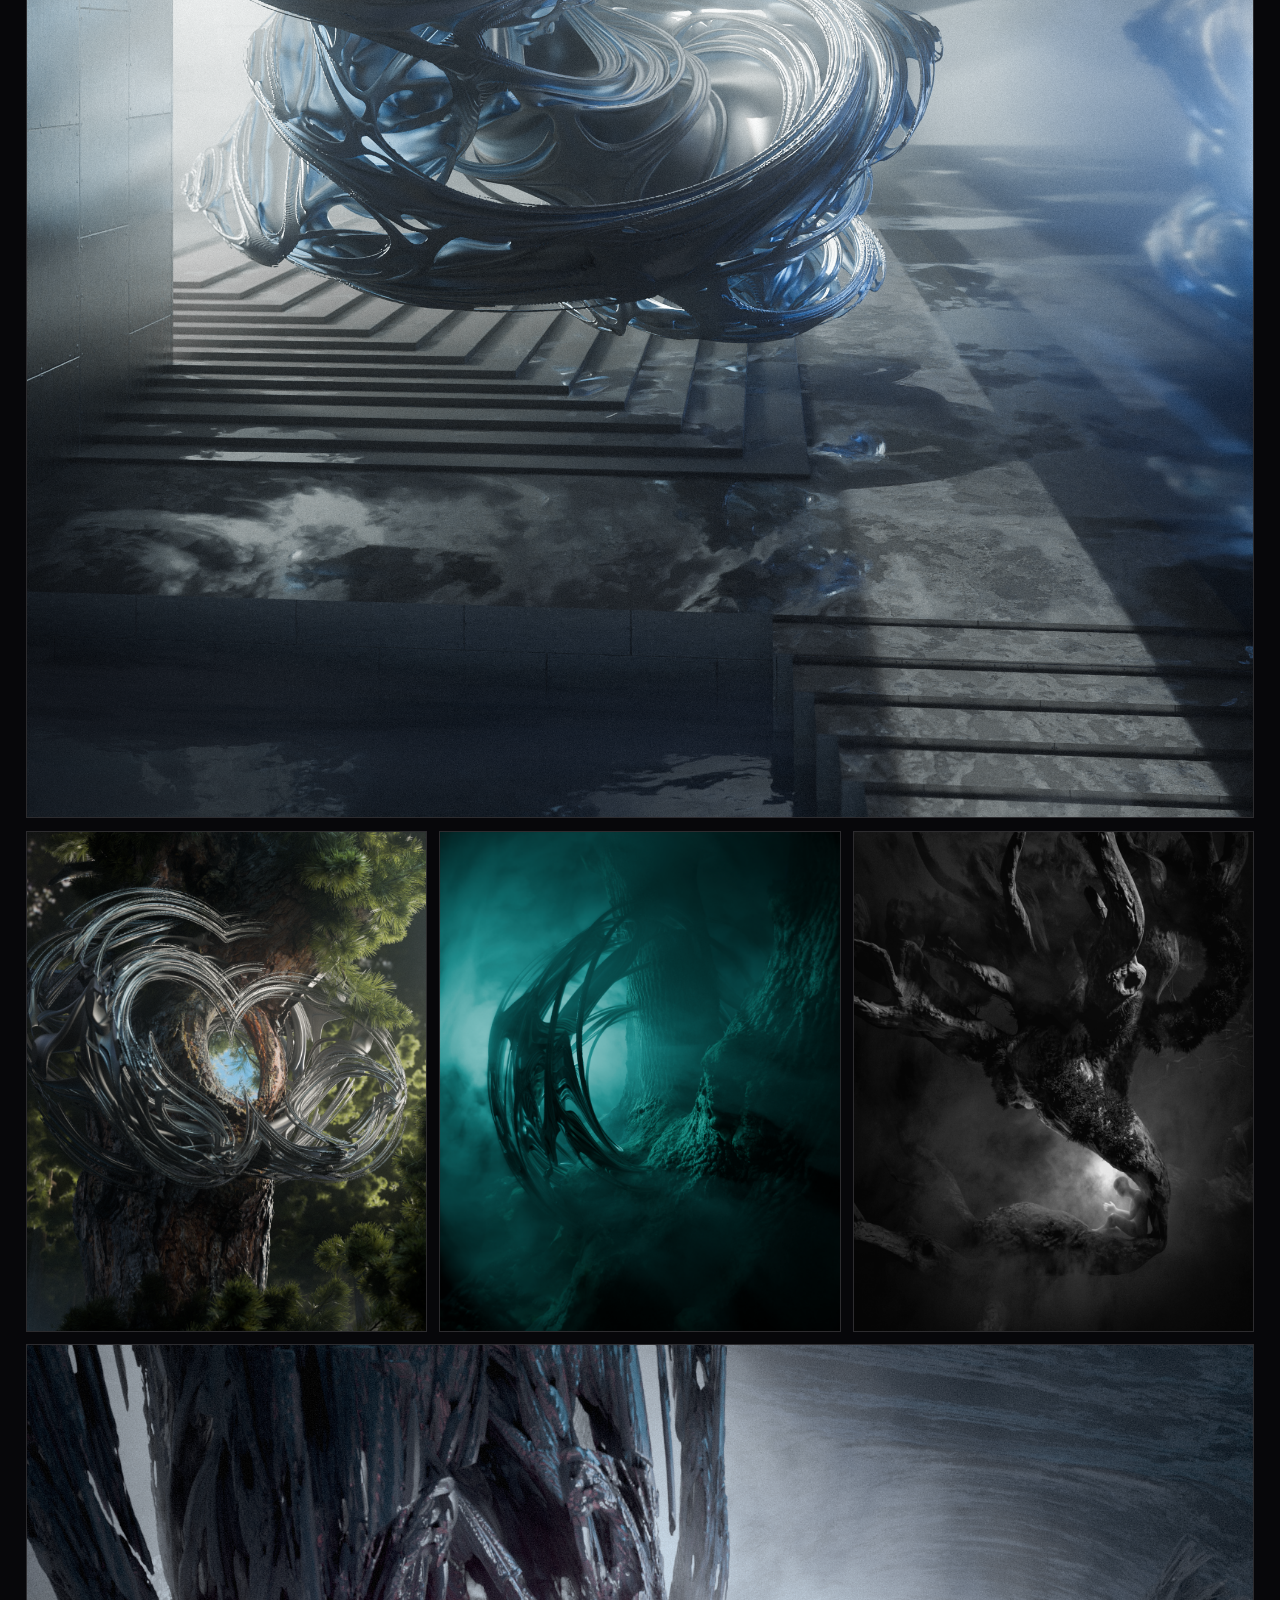
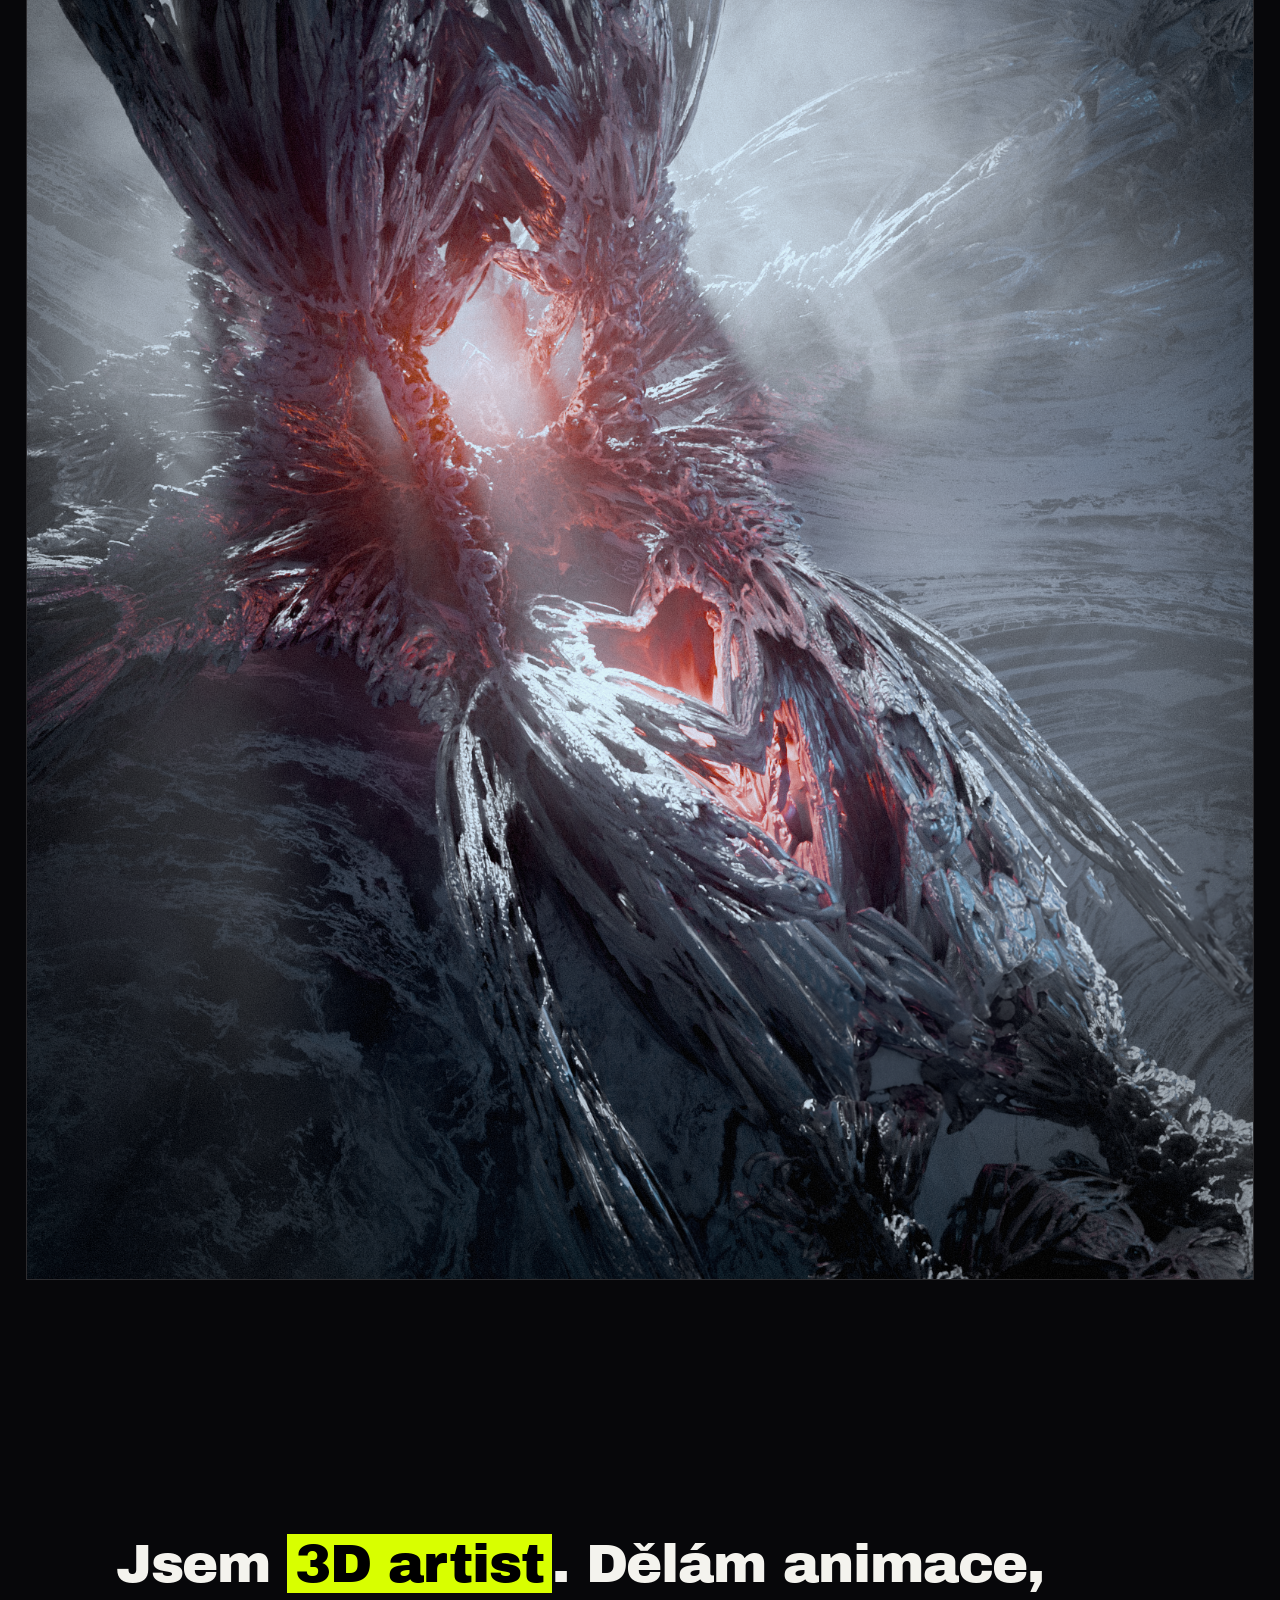
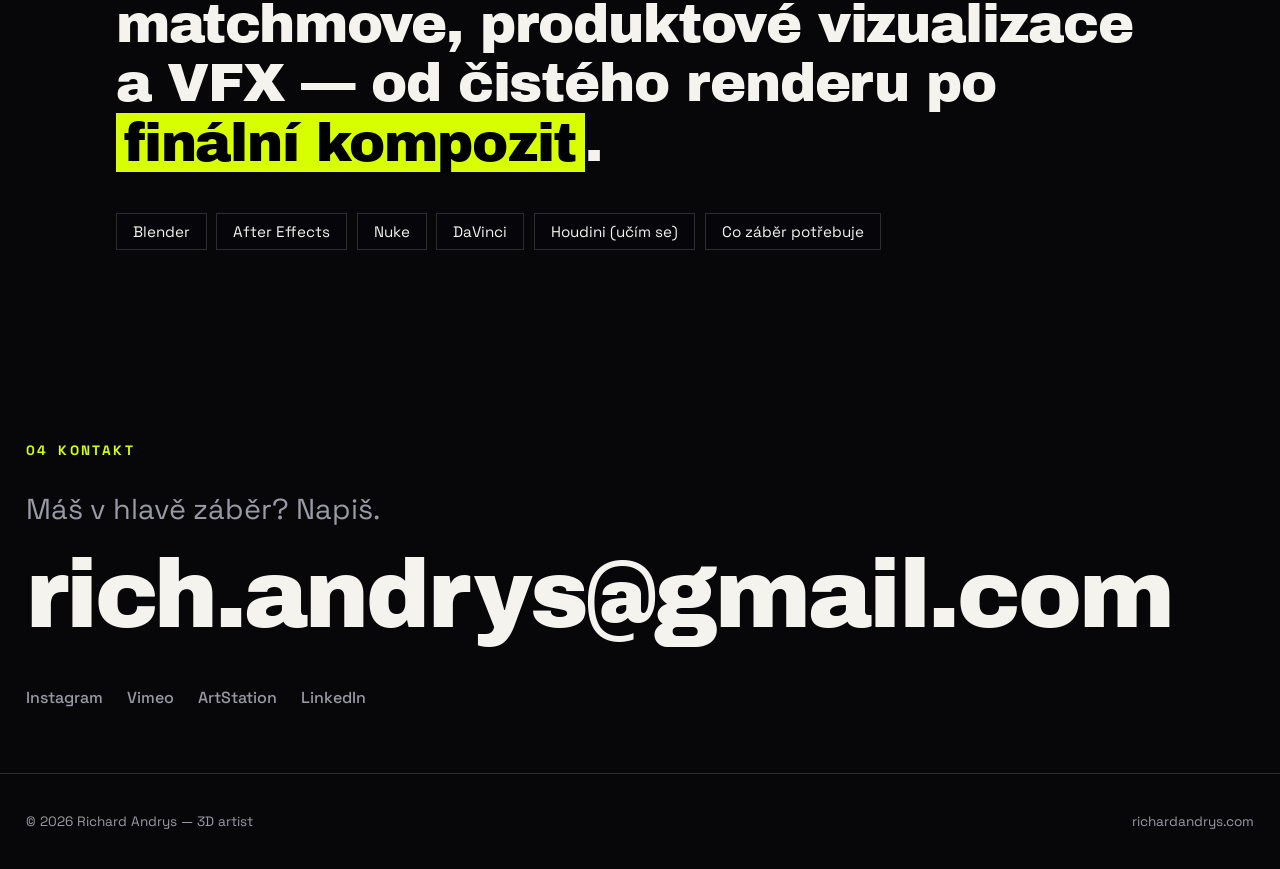
==== commit afc682bd: "Improve portfolio draft with project modals, cursor fix, and art masonry layout. Co-authored-by: Cur" ====
--- a/portfolio_draft/index.html
+++ b/portfolio_draft/index.html
@@ -8,7 +8,7 @@
   <link rel="preconnect" href="https://fonts.googleapis.com">
   <link rel="preconnect" href="https://fonts.gstatic.com" crossorigin>
   <link href="https://fonts.googleapis.com/css2?family=Archivo+Black&family=Space+Grotesk:wght@400;500;700&display=swap" rel="stylesheet">
-  <link rel="stylesheet" href="./styles.css?v=20260619-4">
+  <link rel="stylesheet" href="./styles.css?v=20260620-5">
 </head>
 <body>
   <div class="bg-overlay" aria-hidden="true"></div>
@@ -70,7 +70,7 @@
     <div class="section-label reveal"><span>01</span> <span data-i18n="label.work">Vybrané projekty</span></div>
 
     <div class="projects">
-      <a class="project big reveal" href="#" data-cursor="view">
+      <a class="project big reveal" href="#" data-cursor="view" data-project="hangar">
         <div class="project__media">
           <img src="./assets/hangar_01.png" alt="Hangar climbing gym fly-through" loading="lazy">
         </div>
@@ -86,7 +86,7 @@
         </div>
       </a>
 
-      <a class="project reveal" href="#" data-cursor="view">
+      <a class="project reveal" href="#" data-cursor="view" data-project="edisplay">
         <div class="project__media">
           <img src="./assets/edisplay_xstand.png" alt="eDisplay X-Stand product visualisation" loading="lazy">
         </div>
@@ -101,7 +101,7 @@
         </div>
       </a>
 
-      <a class="project reveal" href="#" data-cursor="view">
+      <a class="project reveal" href="#" data-cursor="view" data-project="haya">
         <div class="project__media">
           <img src="./assets/haya_01.png" alt="Haya drink product visualisation" loading="lazy">
         </div>
@@ -117,7 +117,7 @@
         </div>
       </a>
 
-      <a class="project big reveal" href="#" data-cursor="view">
+      <a class="project big reveal" href="#" data-cursor="view" data-project="princess">
         <div class="project__media">
           <img src="./assets/princes_01.png" alt="Princess Lost in Time cinematic VFX shot" loading="lazy">
         </div>
@@ -204,6 +204,16 @@
     <p>richardandrys.com</p>
   </footer>
 
-  <script src="./script.js?v=20260619-2"></script>
+  <div id="project-modal" class="project-modal" aria-hidden="true">
+    <div class="project-modal__backdrop" data-modal-close></div>
+    <div class="project-modal__panel" role="dialog" aria-modal="true" aria-labelledby="project-modal-title">
+      <button class="project-modal__close" type="button" data-modal-close data-cursor data-i18n="modal.close">Zavřít</button>
+      <h3 id="project-modal-title" class="project-modal__title"></h3>
+      <p id="project-modal-copy" class="project-modal__copy"></p>
+      <div id="project-modal-grid" class="project-modal__grid"></div>
+    </div>
+  </div>
+
+  <script src="./script.js?v=20260620-3"></script>
 </body>
 </html>
--- a/portfolio_draft/styles.css
+++ b/portfolio_draft/styles.css
@@ -236,7 +236,7 @@
 
 /* ---------- showreel panel (horizontal, under text) ---------- */
 .showreel {
-  width: min(100%, 940px);
+  width: 100%;
   margin: 0;
   display: flex;
   flex-direction: column;
@@ -250,16 +250,6 @@
   aspect-ratio: 16 / 9;
   overflow: hidden;
   background: #000;
-}
-.showreel__frame::before {
-  content: "";
-  position: absolute;
-  inset: 0;
-  background:
-    linear-gradient(90deg, rgba(7, 7, 10, 0.9) 0%, rgba(7, 7, 10, 0.5) 26%, rgba(7, 7, 10, 0.08) 52%, rgba(7, 7, 10, 0) 70%),
-    linear-gradient(180deg, rgba(7, 7, 10, 0.3) 0%, rgba(7, 7, 10, 0) 24%, rgba(7, 7, 10, 0) 76%, rgba(7, 7, 10, 0.28) 100%);
-  pointer-events: none;
-  z-index: 1;
 }
 .showreel__video {
   width: 100%;
@@ -419,6 +409,67 @@
   color: var(--ink);
 }
 
+/* ---------- project modal ---------- */
+.project-modal {
+  position: fixed;
+  inset: 0;
+  z-index: 120;
+  display: none;
+}
+.project-modal.open {
+  display: block;
+}
+.project-modal__backdrop {
+  position: absolute;
+  inset: 0;
+  background: rgba(2, 2, 4, 0.82);
+  backdrop-filter: blur(4px);
+}
+.project-modal__panel {
+  position: relative;
+  max-width: min(1150px, calc(100vw - 2rem));
+  max-height: calc(100vh - 2rem);
+  margin: 1rem auto;
+  border: 1px solid var(--line);
+  background: #09090d;
+  padding: 1rem;
+  overflow: auto;
+}
+.project-modal__close {
+  border: 1px solid var(--line);
+  background: transparent;
+  color: var(--ink);
+  padding: 0.35rem 0.7rem;
+  font-weight: 700;
+  font-size: 0.82rem;
+  margin-bottom: 0.8rem;
+}
+.project-modal__title {
+  margin: 0;
+  font-family: "Archivo Black", sans-serif;
+  font-size: clamp(1.4rem, 2.6vw, 2.1rem);
+  letter-spacing: -0.02em;
+}
+.project-modal__copy {
+  margin: 0.55rem 0 1rem;
+  color: var(--muted);
+  max-width: 68ch;
+  line-height: 1.5;
+}
+.project-modal__grid {
+  display: grid;
+  gap: 0.6rem;
+  grid-template-columns: repeat(3, 1fr);
+}
+.project-modal__grid img {
+  width: 100%;
+  height: 100%;
+  min-height: 180px;
+  object-fit: cover;
+  border: 1px solid var(--line);
+  background: #000;
+}
+
 /* ---------- art section ---------- */
 .art {
   max-width: 1300px;
@@ -426,24 +477,22 @@
   padding: 0 1.6rem 6rem;
 }
 .art-grid {
-  display: grid;
-  grid-template-columns: repeat(3, 1fr);
-  gap: 0.8rem;
+  columns: 3;
+  column-gap: 0.8rem;
 }
 .art-item {
-  margin: 0;
+  margin: 0 0 0.8rem;
   border: 1px solid var(--line);
   overflow: hidden;
-  background: #000;
+  break-inside: avoid;
+  width: 100%;
 }
 .art-item.wide {
-  grid-column: span 2;
+  column-span: all;
 }
 .art-item img {
   width: 100%;
-  height: 100%;
-  min-height: 260px;
-  object-fit: cover;
+  height: auto;
   display: block;
   filter: saturate(0.94);
   transition: transform 0.55s cubic-bezier(0.2, 0.7, 0.2, 1), filter 0.3s ease;
@@ -564,6 +613,7 @@
   .project, .project.big { grid-column: span 1; }
   .project__media, .project.big .project__media { aspect-ratio: 4 / 3; }
   .project__info p { display: none; }
-  .art-grid { grid-template-columns: 1fr; }
-  .art-item.wide { grid-column: span 1; }
-}
+  .project-modal__grid { grid-template-columns: 1fr; }
+  .art-grid { columns: 1; }
+  .art-item.wide { column-span: none; }
+}
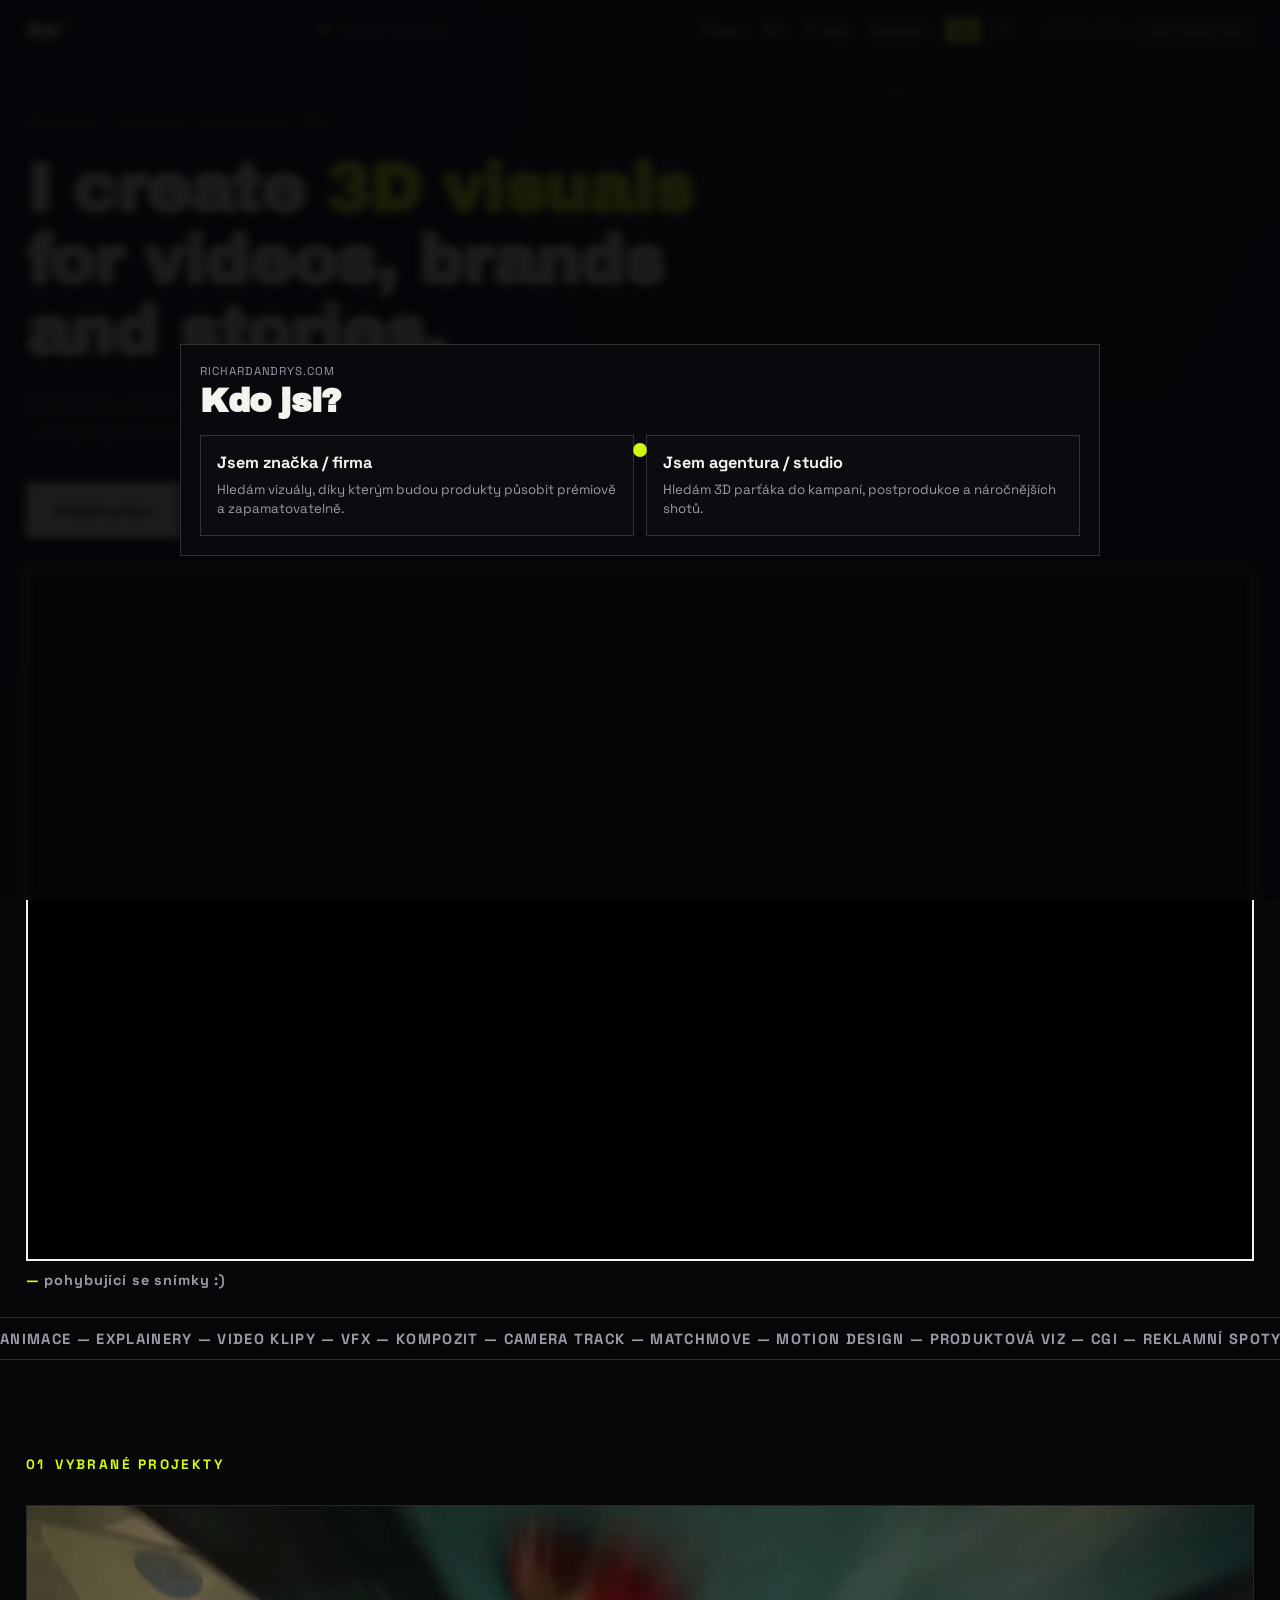
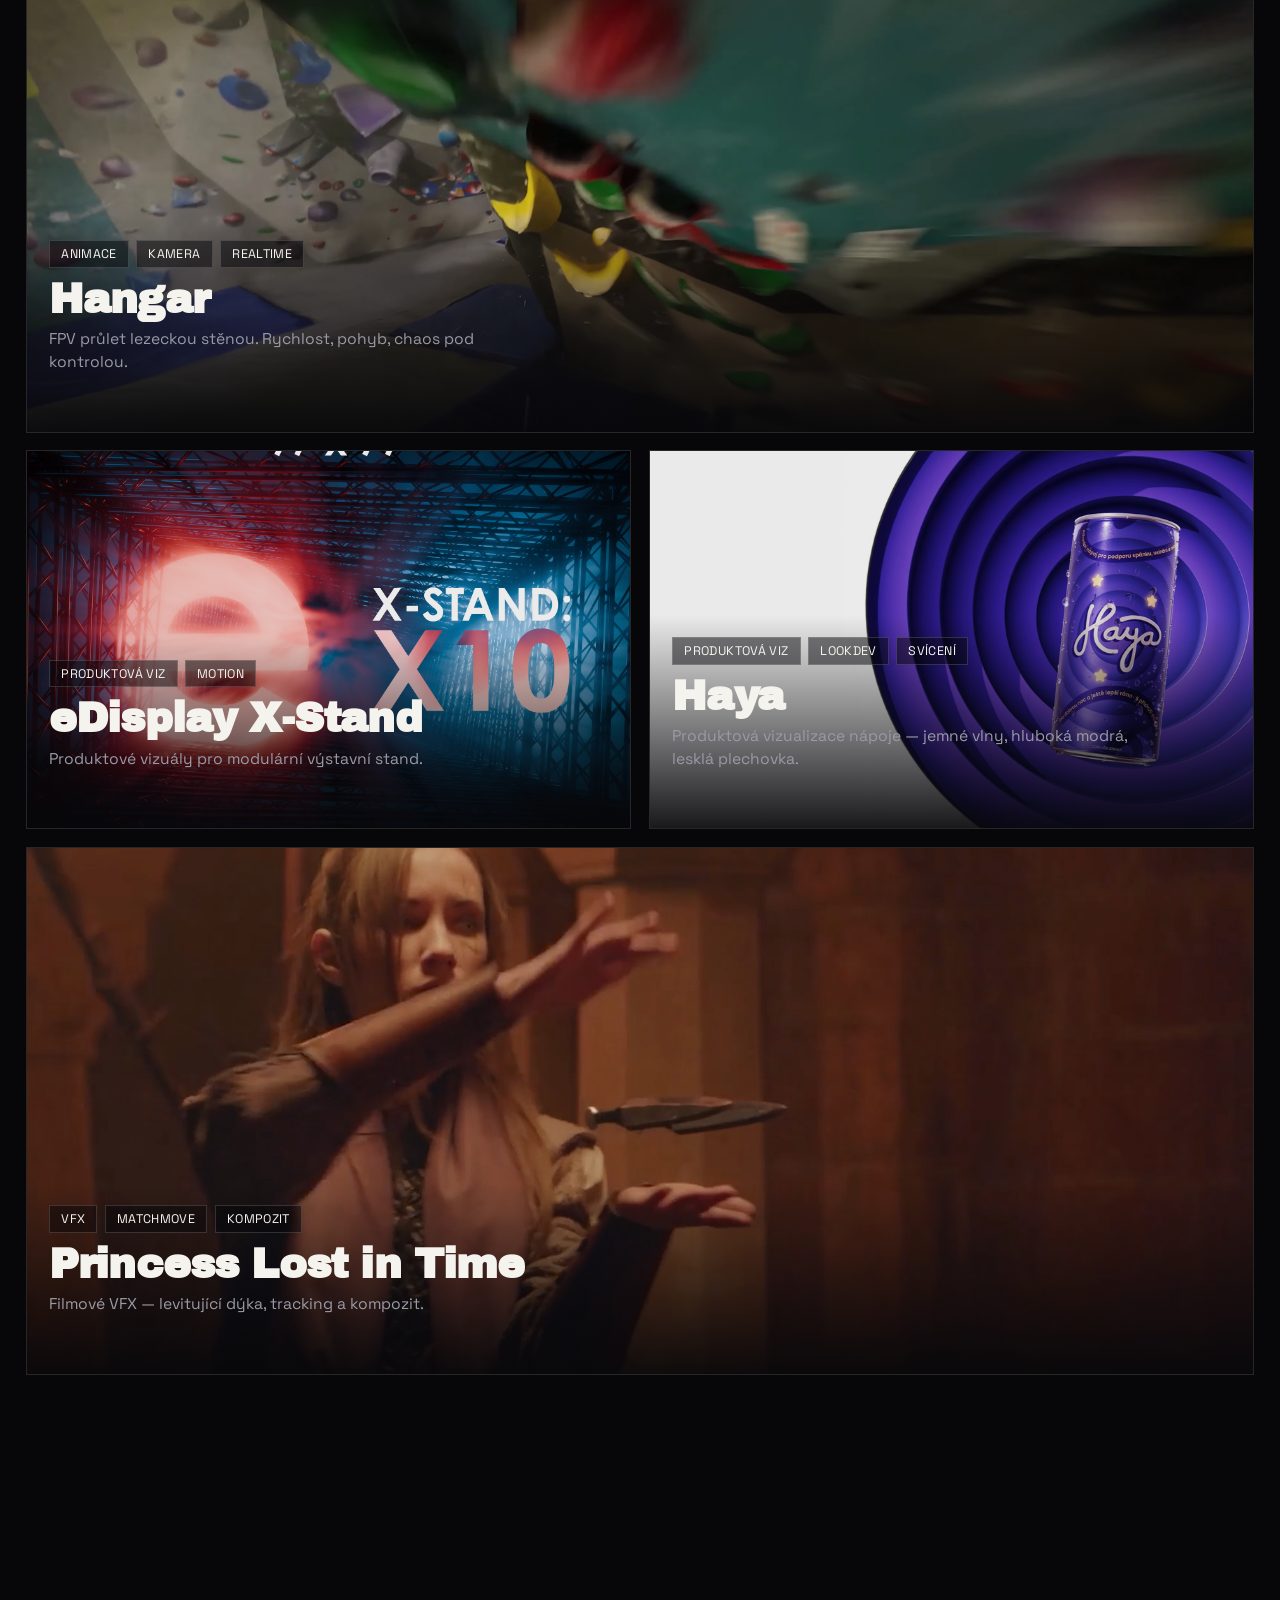
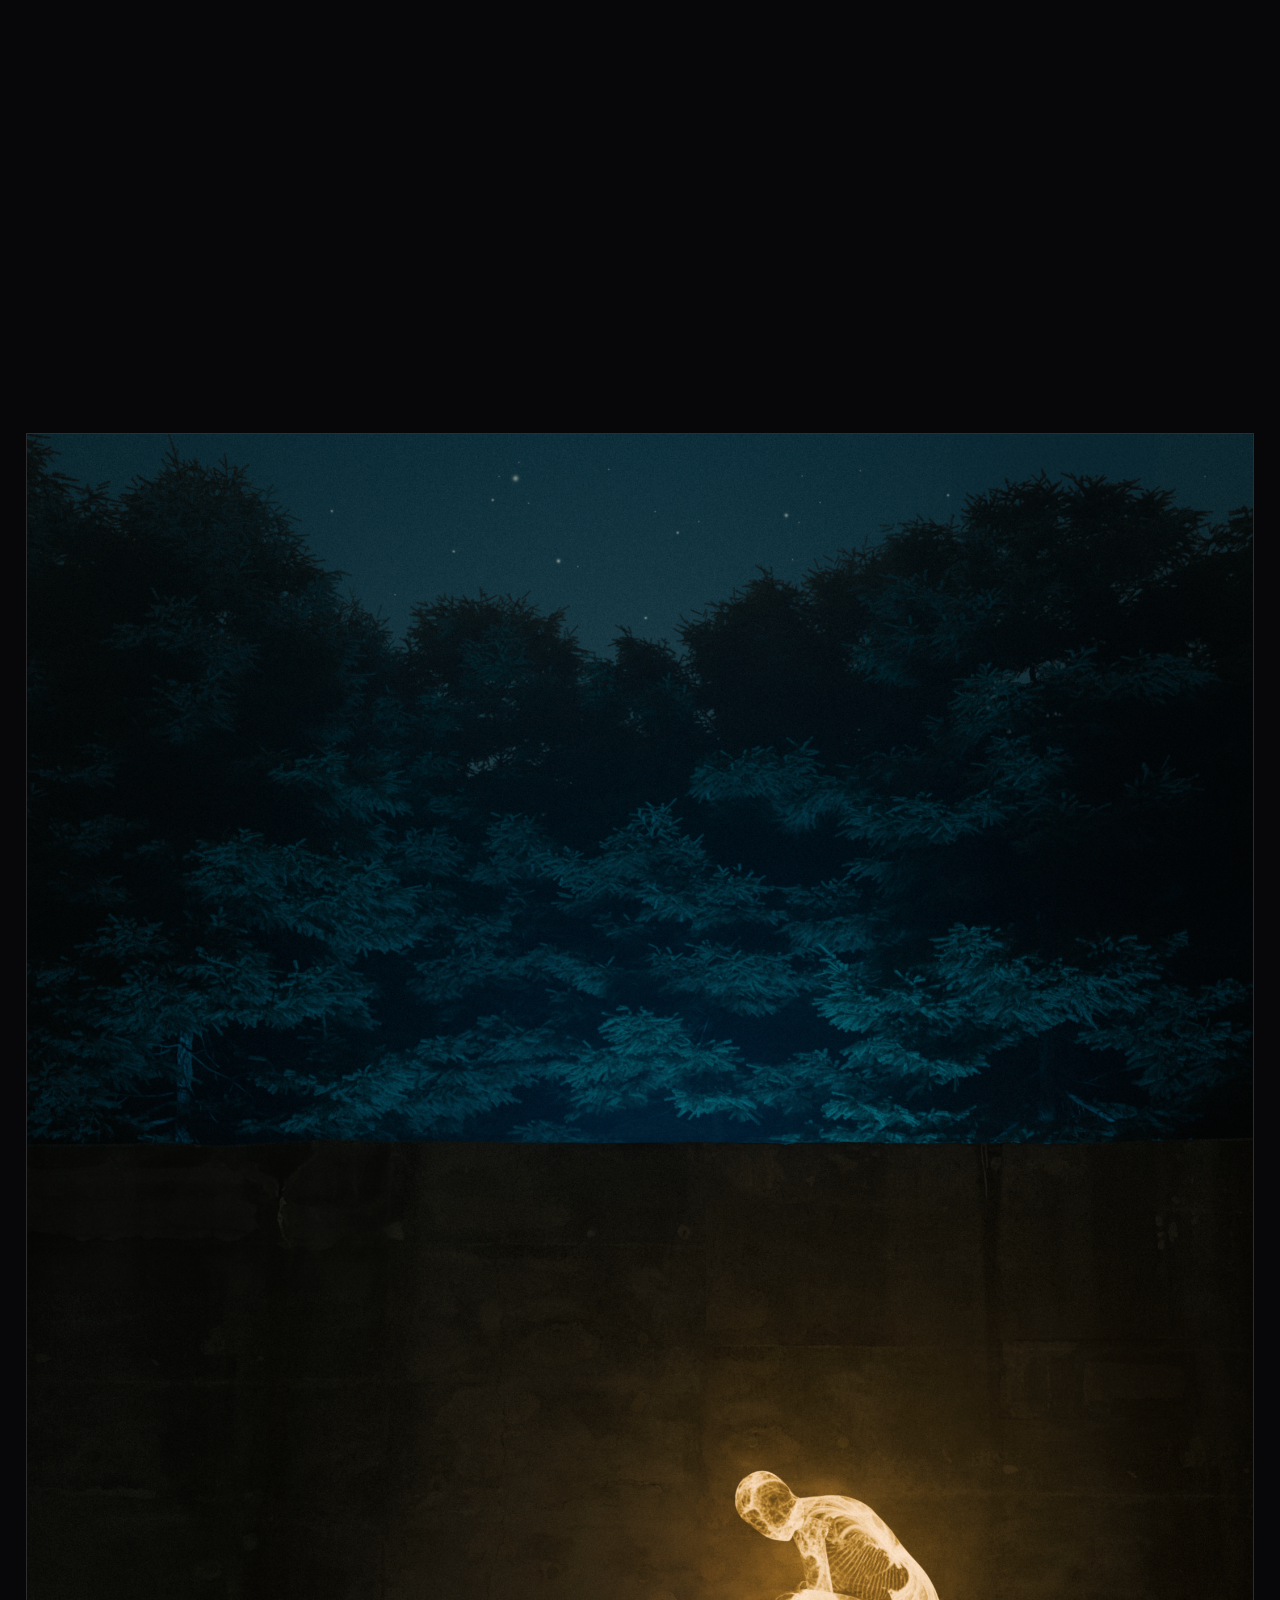
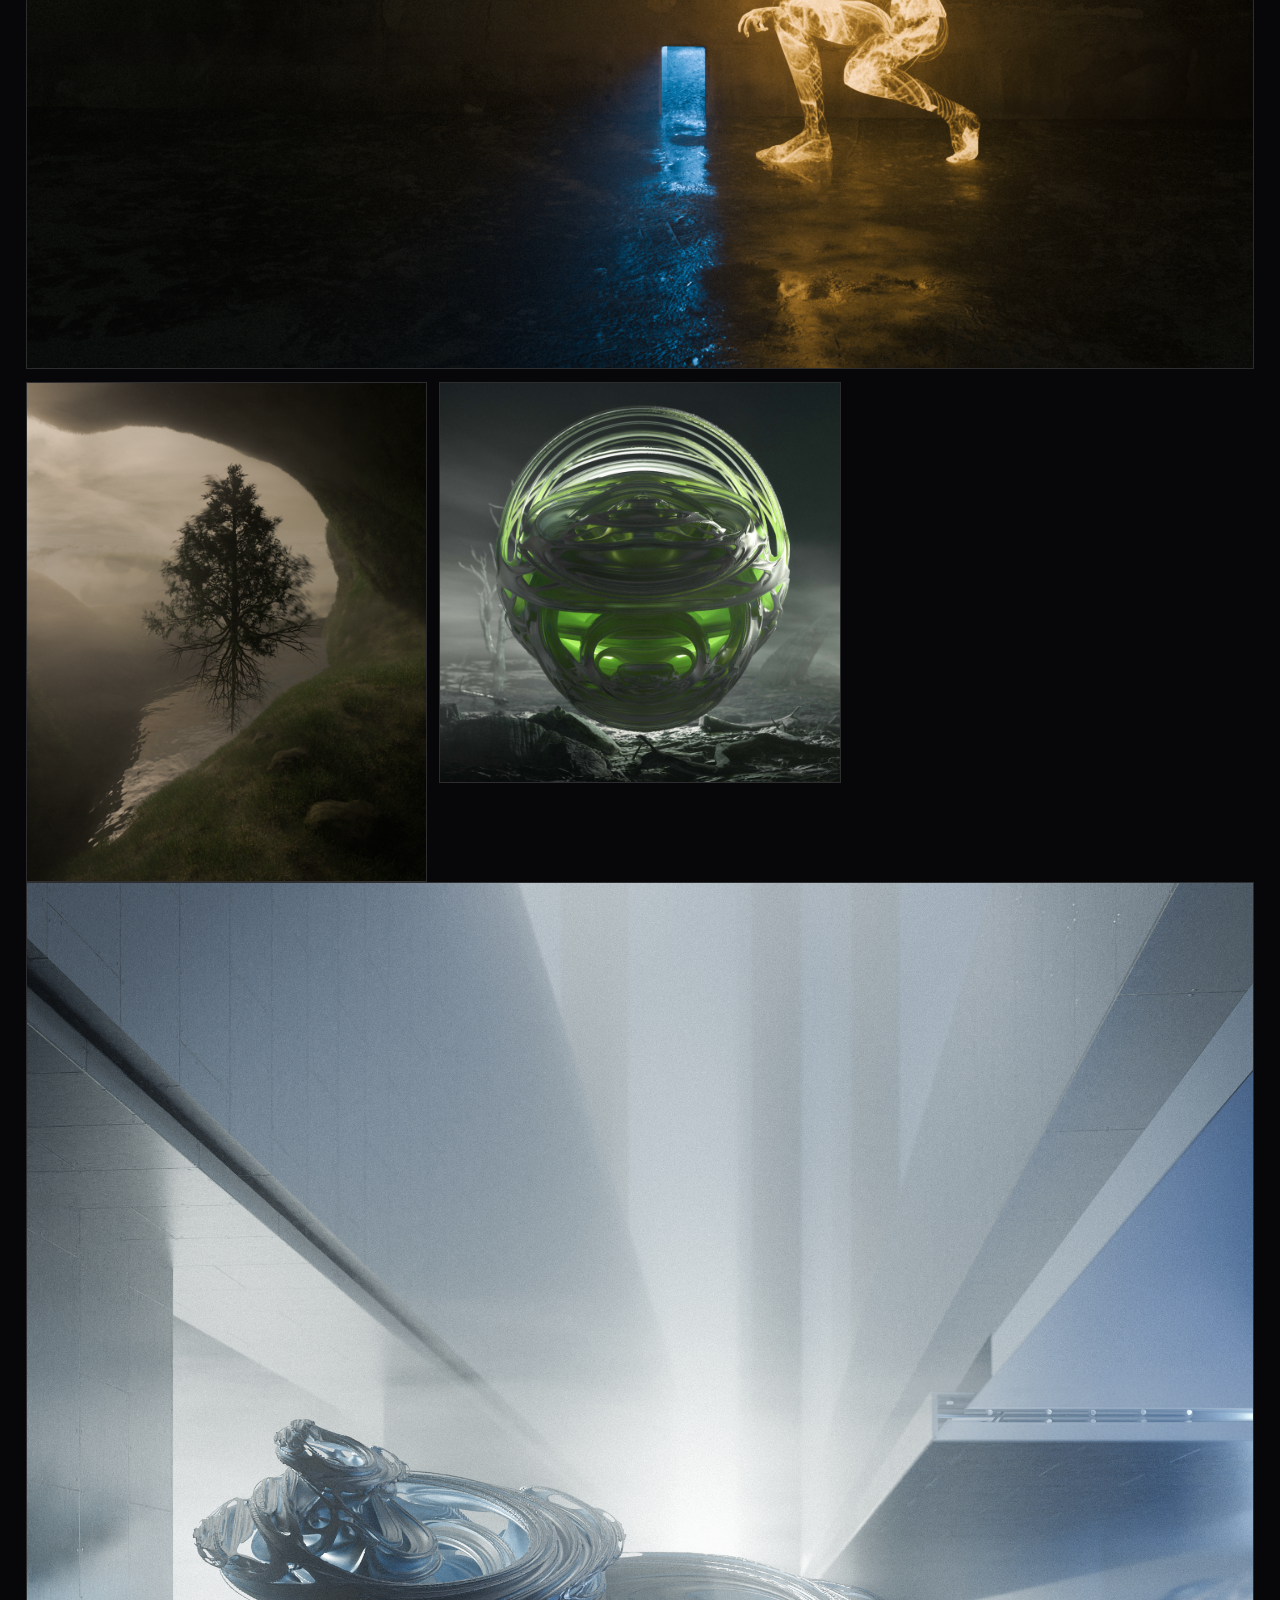
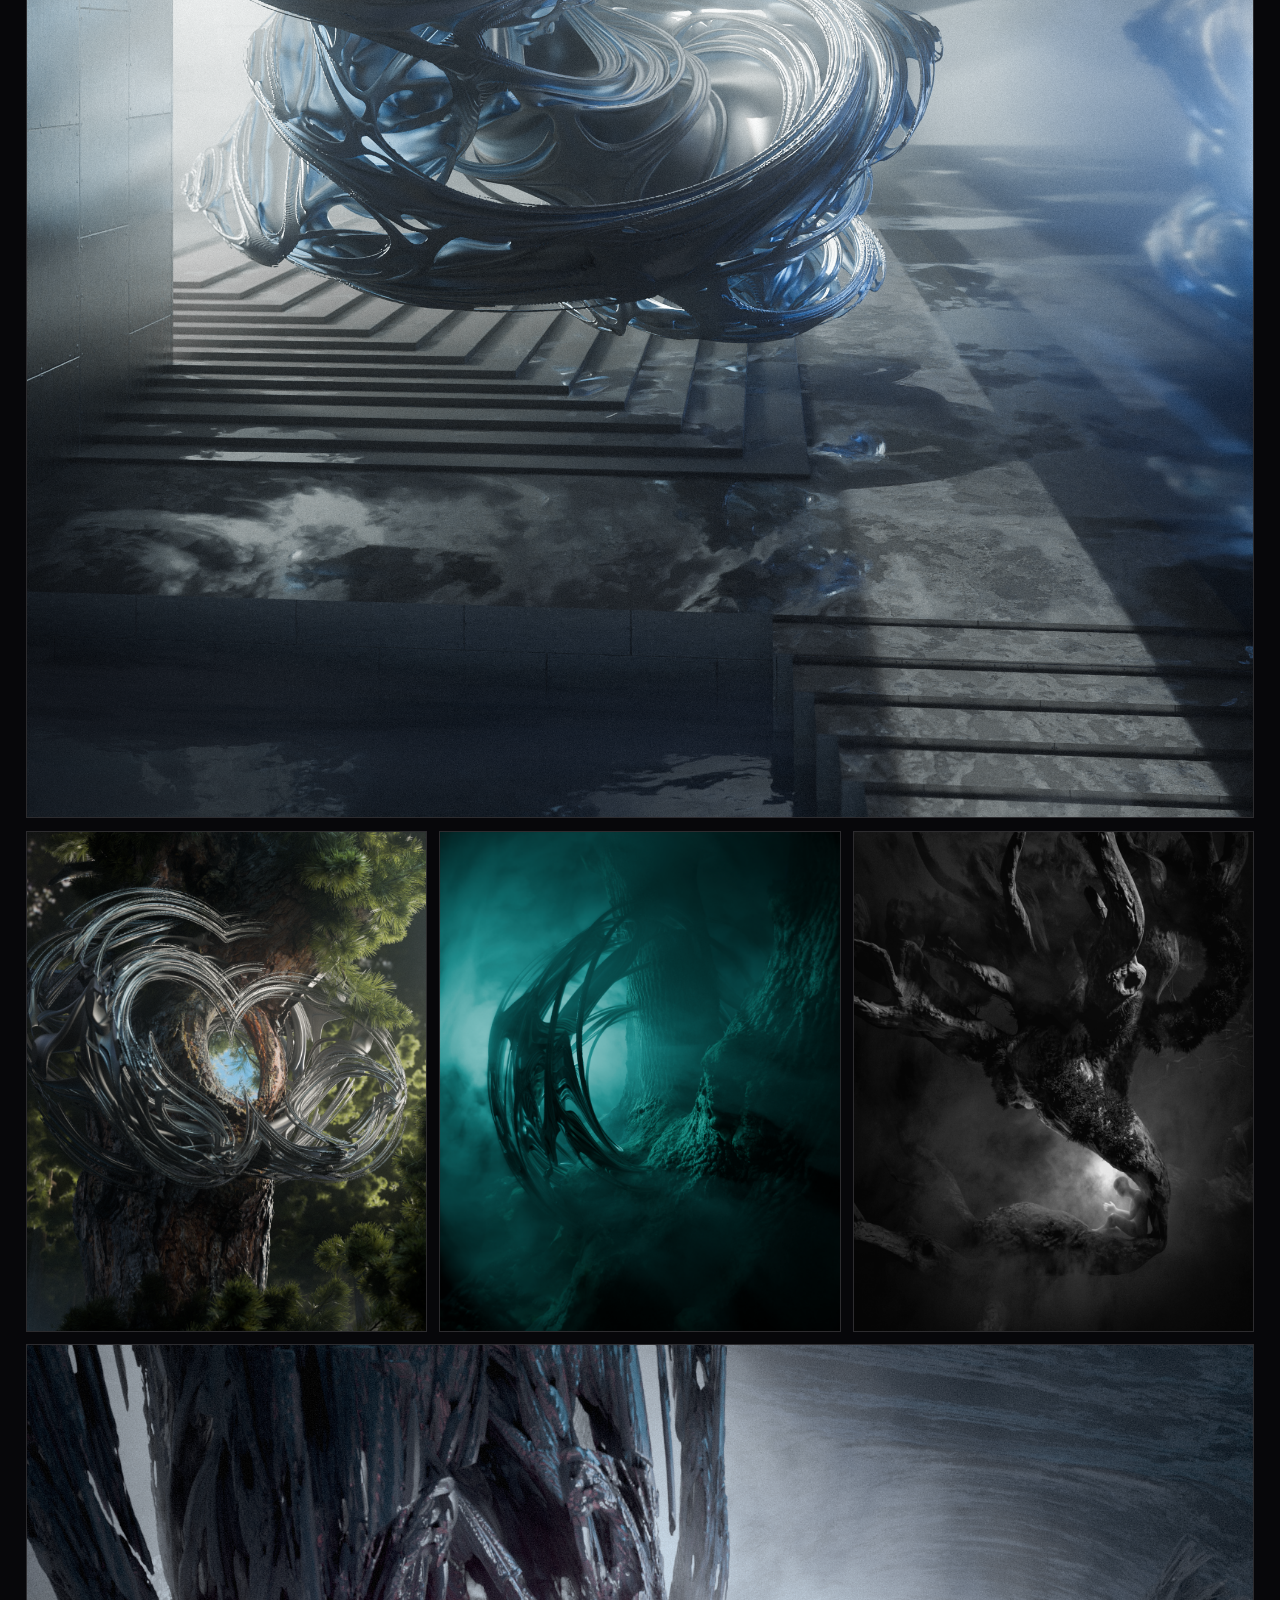
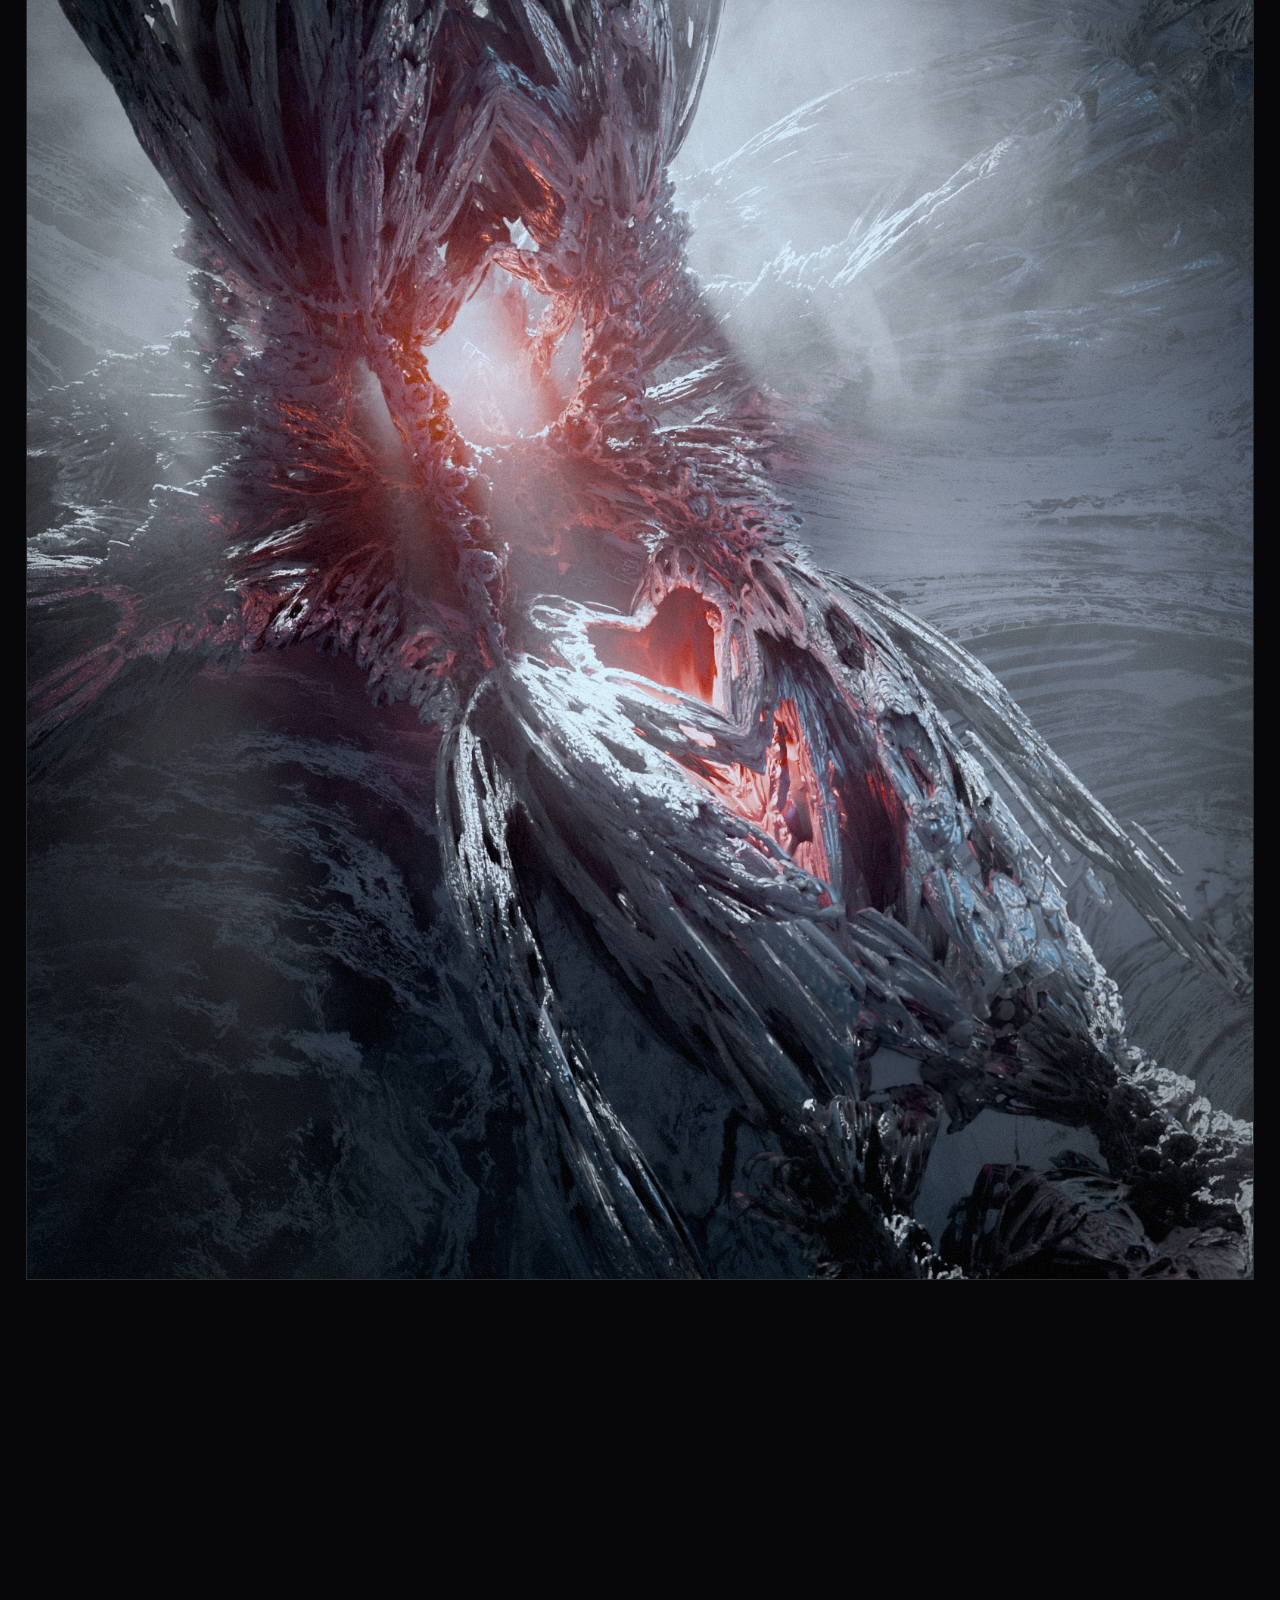
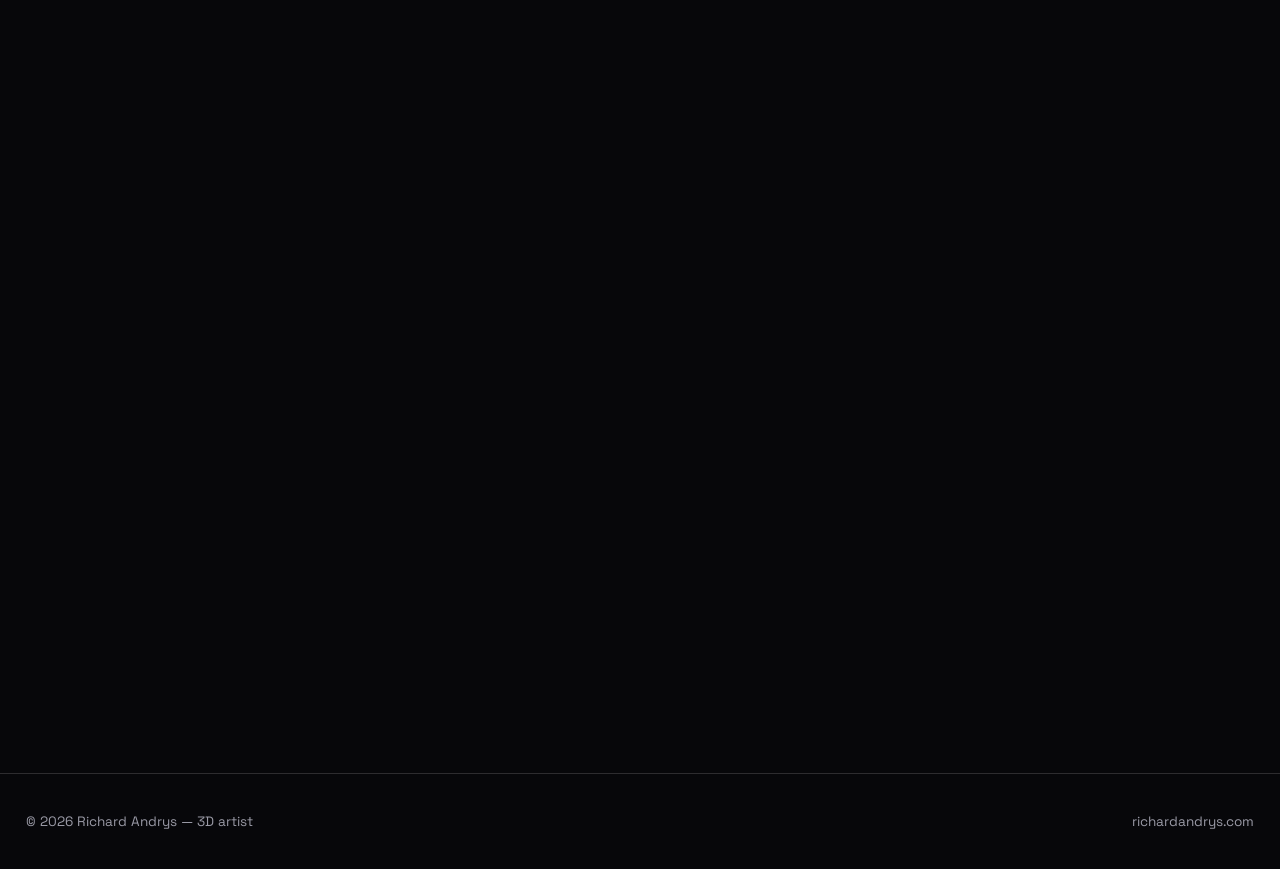
==== commit e28665d9: "Add audience-specific portfolio entry modes and hero messaging. Co-authored-by: Cursor <cursoragent@" ====
--- a/portfolio_draft/index.html
+++ b/portfolio_draft/index.html
@@ -8,12 +8,28 @@
   <link rel="preconnect" href="https://fonts.googleapis.com">
   <link rel="preconnect" href="https://fonts.gstatic.com" crossorigin>
   <link href="https://fonts.googleapis.com/css2?family=Archivo+Black&family=Space+Grotesk:wght@400;500;700&display=swap" rel="stylesheet">
-  <link rel="stylesheet" href="./styles.css?v=20260620-5">
+  <link rel="stylesheet" href="./styles.css?v=20260622-3">
 </head>
 <body>
   <div class="bg-overlay" aria-hidden="true"></div>
   <div class="grain" aria-hidden="true"></div>
   <div class="cursor" aria-hidden="true"></div>
+  <div id="audience-gate" class="audience-gate" aria-hidden="true">
+    <div class="audience-gate__panel">
+      <p class="audience-gate__eyebrow">richardandrys.com</p>
+      <h2 data-i18n="gate.title">Who are you?</h2>
+      <div class="audience-gate__choices">
+        <button type="button" class="audience-choice" data-audience="brand" data-cursor>
+          <strong data-i18n="gate.brand.label">I'm a brand / company</strong>
+          <span data-i18n="gate.brand.copy">I need visuals that make products feel premium and memorable.</span>
+        </button>
+        <button type="button" class="audience-choice" data-audience="agency" data-cursor>
+          <strong data-i18n="gate.agency.label">I'm an agency / studio</strong>
+          <span data-i18n="gate.agency.copy">I need a 3D partner for campaigns, post and demanding shots.</span>
+        </button>
+      </div>
+    </div>
+  </div>
 
   <header class="topbar">
     <a class="brand" href="#top" data-cursor>RA<span>*</span></a>
@@ -27,18 +43,22 @@
         <button type="button" data-lang="cs" data-cursor>CZ</button>
         <button type="button" data-lang="en" data-cursor>EN</button>
       </span>
+      <span class="audience-switch">
+        <button type="button" data-audience-toggle="brand" data-cursor data-i18n="audience.brand">For brands</button>
+        <button type="button" data-audience-toggle="agency" data-cursor data-i18n="audience.agency">For agencies</button>
+      </span>
     </nav>
   </header>
 
   <main id="top" class="hero-block">
     <section class="hero">
       <div class="hero-text">
-        <span class="kicker reveal" data-i18n="hero.kicker">3D artist — animace · matchmove · VFX</span>
-        <h1 class="hero-title reveal" data-i18n="hero.title">
+        <span class="kicker reveal" data-i18n="hero.kicker" data-persona-field="hero.kicker">3D artist — animace · matchmove · VFX</span>
+        <h1 class="hero-title reveal" data-i18n="hero.title" data-persona-field="hero.title">
           Tvořím <span class="fill">3D vizuály</span><br>
           pro obraz, značky a <span class="outline">příběhy</span>.
         </h1>
-        <p class="hero-copy reveal" data-i18n="hero.copy">
+        <p class="hero-copy reveal" data-i18n="hero.copy" data-persona-field="hero.copy">
           Animace, matchmove, produktové vizualizace a VFX.
           Od nápadu po finální záběr.
         </p>
@@ -60,8 +80,8 @@
 
     <section class="marquee" aria-label="services">
       <div class="marquee-track">
-        <span data-i18n="usecases.line">ANIMACE — EXPLAINERY — VIDEO KLIPY — VFX — KOMPOZIT — CAMERA TRACK — MATCHMOVE — MOTION DESIGN — PRODUKTOVÁ VIZ — CGI — REKLAMNÍ SPOTY — SOCIAL CONTENT — TITULKOVÉ SEKVENCE — LOOKDEV — SVÍCENÍ — SIMULACE — GRADING — RENDER — BRAND FILMY —</span>
-        <span data-i18n="usecases.line">ANIMACE — EXPLAINERY — VIDEO KLIPY — VFX — KOMPOZIT — CAMERA TRACK — MATCHMOVE — MOTION DESIGN — PRODUKTOVÁ VIZ — CGI — REKLAMNÍ SPOTY — SOCIAL CONTENT — TITULKOVÉ SEKVENCE — LOOKDEV — SVÍCENÍ — SIMULACE — GRADING — RENDER — BRAND FILMY —</span>
+        <span data-i18n="usecases.line" data-persona-field="usecases.line">ANIMACE — EXPLAINERY — VIDEO KLIPY — VFX — KOMPOZIT — CAMERA TRACK — MATCHMOVE — MOTION DESIGN — PRODUKTOVÁ VIZ — CGI — REKLAMNÍ SPOTY — SOCIAL CONTENT — TITULKOVÉ SEKVENCE — LOOKDEV — SVÍCENÍ — SIMULACE — GRADING — RENDER — BRAND FILMY —</span>
+        <span data-i18n="usecases.line" data-persona-field="usecases.line">ANIMACE — EXPLAINERY — VIDEO KLIPY — VFX — KOMPOZIT — CAMERA TRACK — MATCHMOVE — MOTION DESIGN — PRODUKTOVÁ VIZ — CGI — REKLAMNÍ SPOTY — SOCIAL CONTENT — TITULKOVÉ SEKVENCE — LOOKDEV — SVÍCENÍ — SIMULACE — GRADING — RENDER — BRAND FILMY —</span>
       </div>
     </section>
   </main>
@@ -214,6 +234,6 @@
     </div>
   </div>
 
-  <script src="./script.js?v=20260620-3"></script>
+  <script src="./script.js?v=20260622-3"></script>
 </body>
 </html>
--- a/portfolio_draft/styles.css
+++ b/portfolio_draft/styles.css
@@ -106,6 +106,65 @@
 /* ---------- layout shells ---------- */
 .topbar, main, section, footer { position: relative; z-index: 2; }
 
+.audience-gate {
+  position: fixed;
+  inset: 0;
+  z-index: 130;
+  background: rgba(5, 5, 8, 0.9);
+  backdrop-filter: blur(4px);
+  display: grid;
+  place-items: center;
+  padding: 1.2rem;
+}
+.audience-gate.hidden {
+  display: none;
+}
+.audience-gate__panel {
+  width: min(920px, 100%);
+  border: 1px solid var(--line);
+  background: #09090d;
+  padding: 1.2rem;
+}
+.audience-gate__eyebrow {
+  margin: 0 0 0.3rem;
+  color: var(--muted);
+  letter-spacing: 0.08em;
+  text-transform: uppercase;
+  font-size: 0.72rem;
+}
+.audience-gate h2 {
+  margin: 0;
+  font-family: "Archivo Black", sans-serif;
+  font-size: clamp(1.4rem, 3vw, 2.1rem);
+  letter-spacing: -0.02em;
+}
+.audience-gate__choices {
+  margin-top: 1rem;
+  display: grid;
+  grid-template-columns: repeat(2, minmax(0, 1fr));
+  gap: 0.8rem;
+}
+.audience-choice {
+  border: 1px solid var(--line);
+  background: rgba(255, 255, 255, 0.01);
+  color: var(--ink);
+  text-align: left;
+  padding: 1rem;
+  font-family: inherit;
+}
+.audience-choice strong {
+  display: block;
+  margin-bottom: 0.45rem;
+  font-size: 1.02rem;
+}
+.audience-choice span {
+  color: var(--muted);
+  line-height: 1.45;
+}
+.audience-choice:hover {
+  border-color: var(--acid);
+}
+
 .topbar {
   position: fixed;
   top: 0; left: 0; right: 0;
@@ -173,6 +232,26 @@
   color: #000;
   background: var(--acid);
   border-color: var(--acid);
+}
+
+.audience-switch {
+  display: inline-flex;
+  gap: 0.25rem;
+}
+.audience-switch button {
+  border: 1px solid var(--line);
+  background: transparent;
+  color: var(--muted);
+  font-family: inherit;
+  font-size: 0.74rem;
+  text-transform: uppercase;
+  letter-spacing: 0.08em;
+  font-weight: 700;
+  padding: 0.24rem 0.5rem;
+}
+.audience-switch button.active {
+  border-color: var(--pink);
+  color: var(--ink);
 }
 
 /* ---------- hero block (hero + marquee in first view) ---------- */
@@ -609,6 +688,8 @@
 
 @media (max-width: 760px) {
   .status { display: none; }
+  .audience-gate__choices { grid-template-columns: 1fr; }
+  .audience-switch { display: none; }
   .projects { grid-template-columns: 1fr; }
   .project, .project.big { grid-column: span 1; }
   .project__media, .project.big .project__media { aspect-ratio: 4 / 3; }
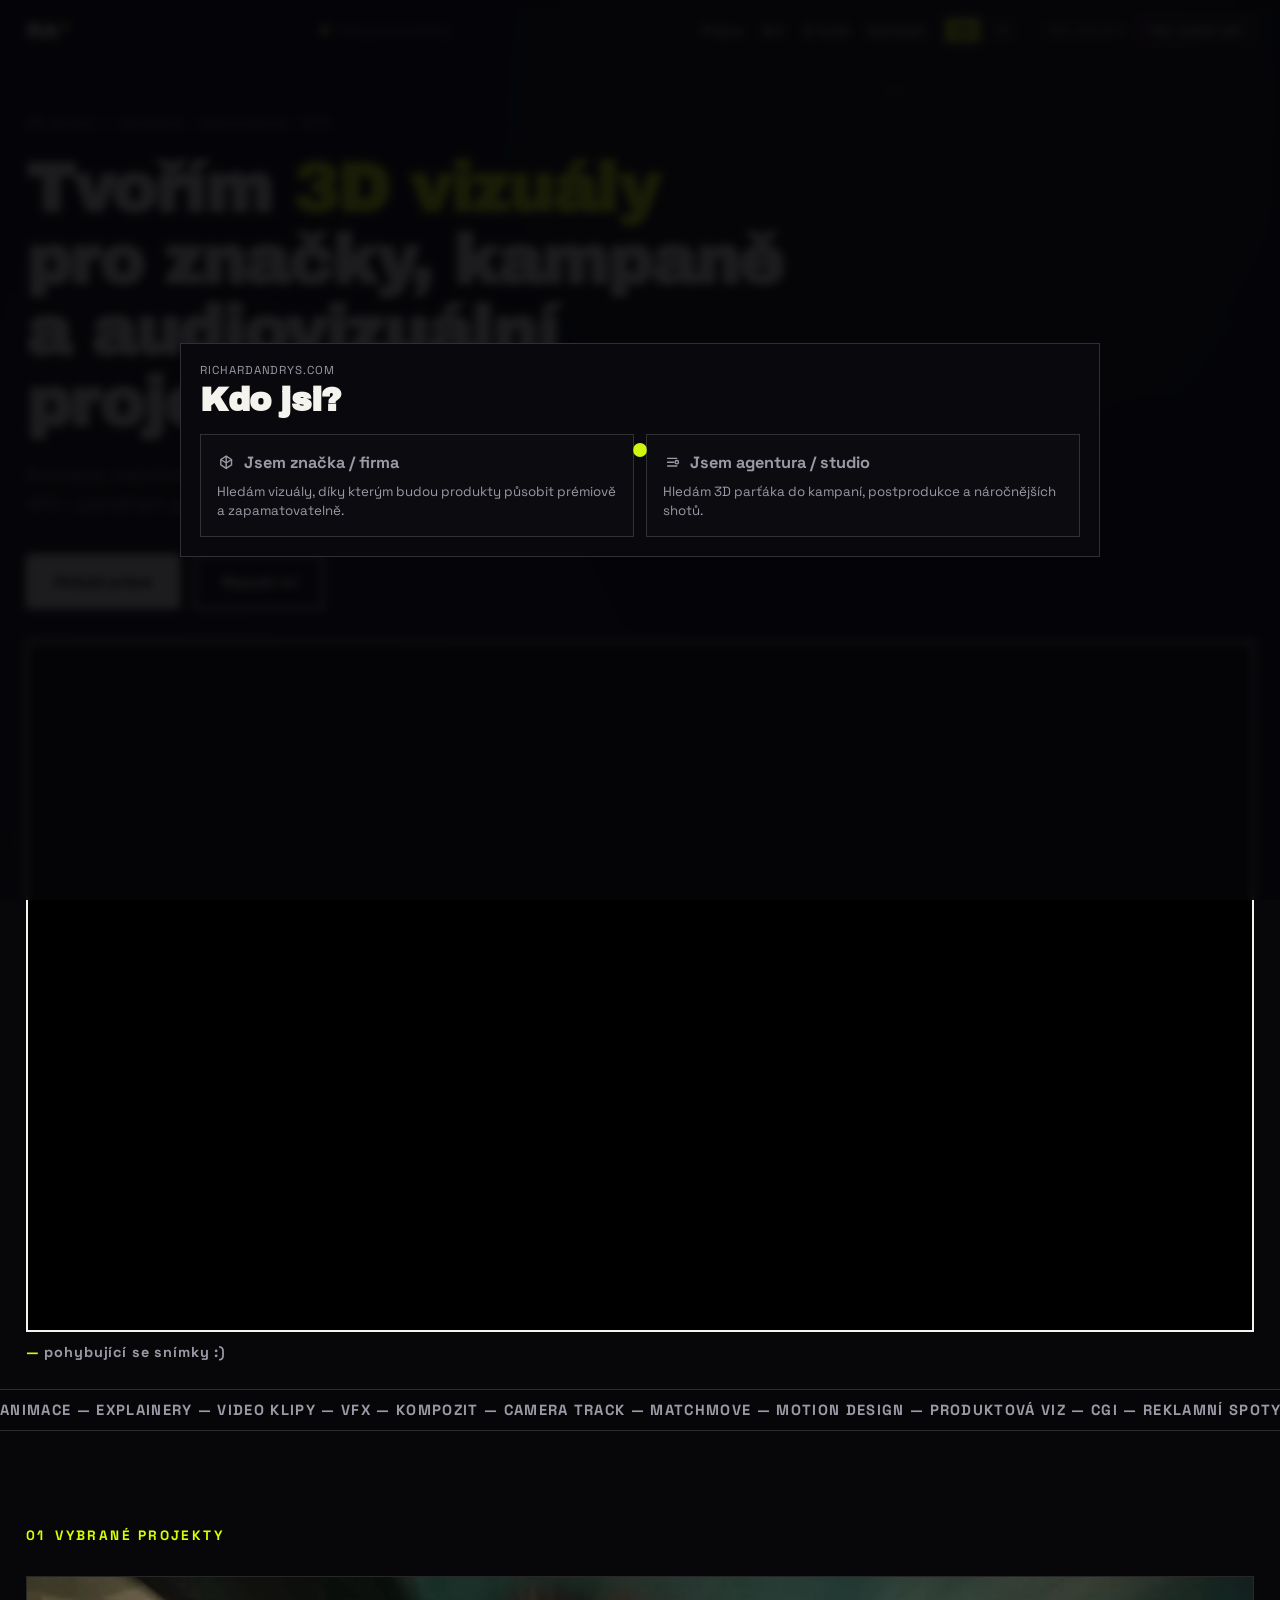
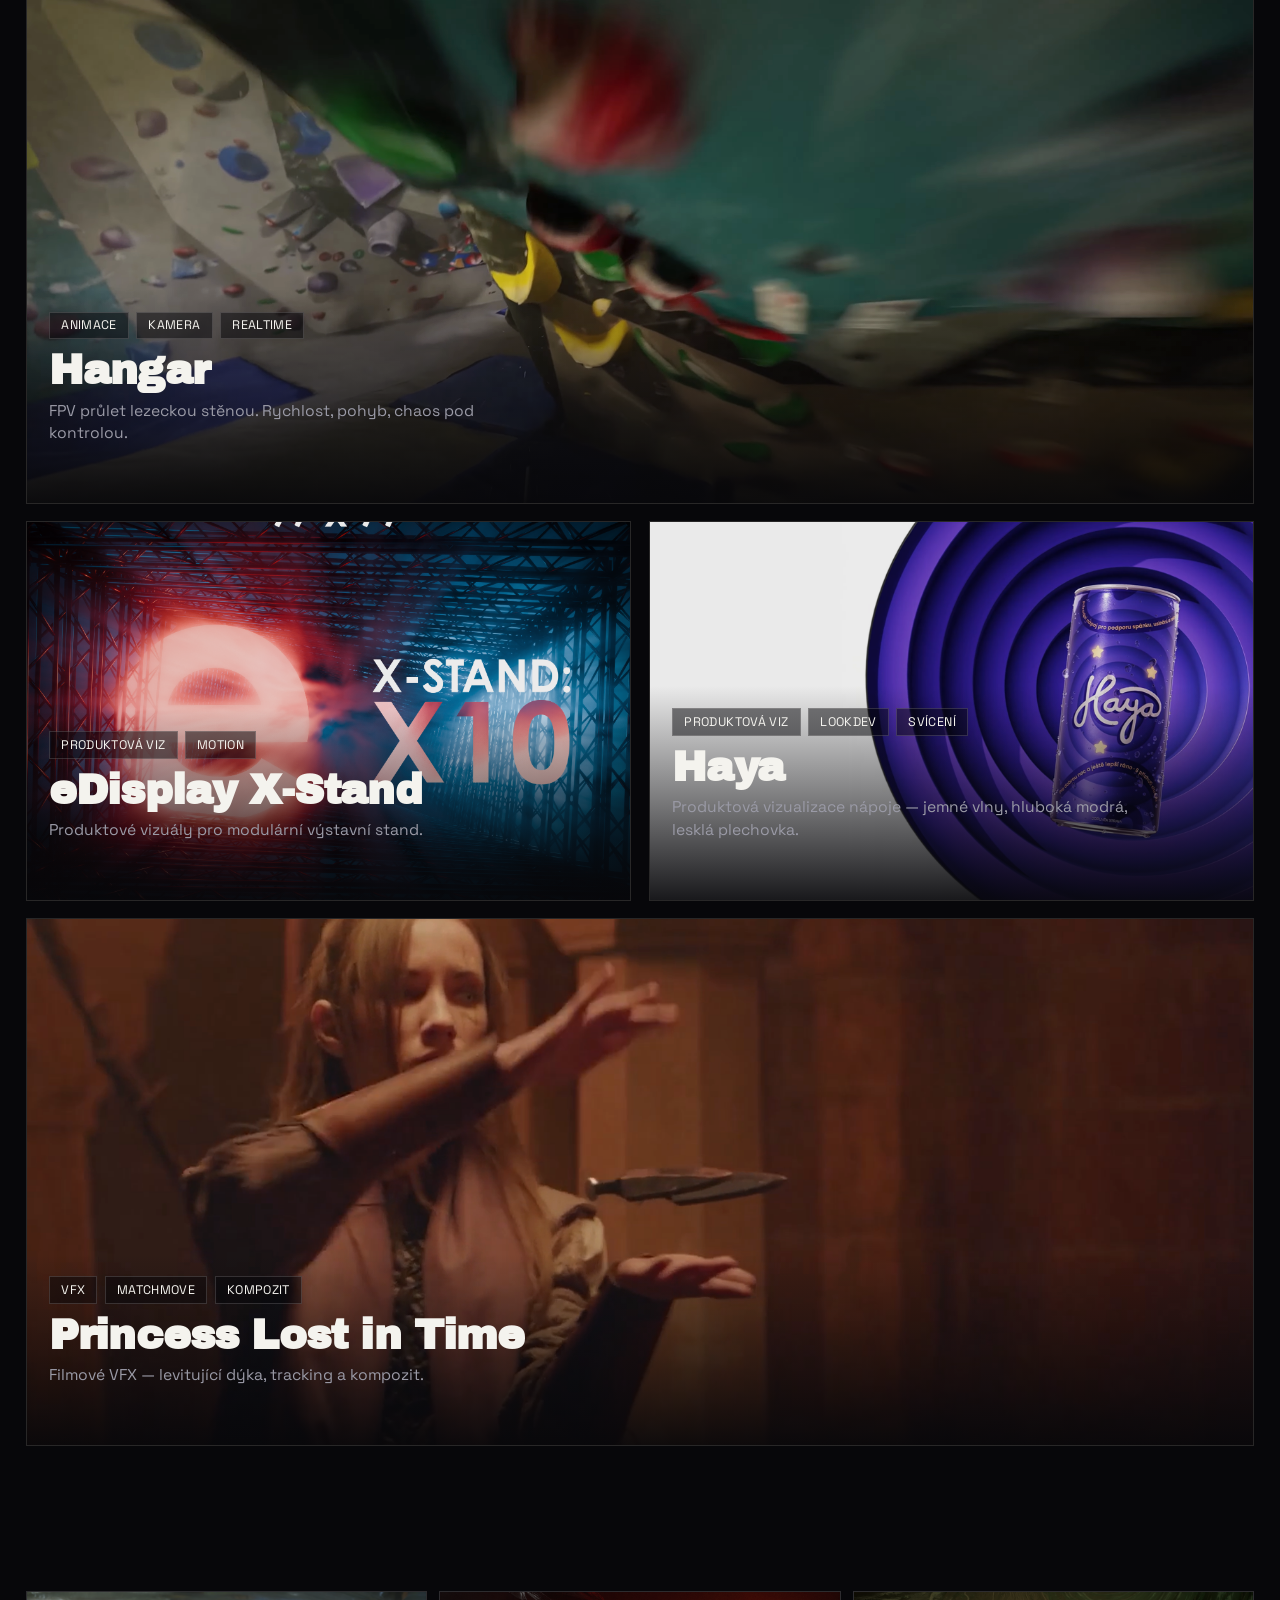
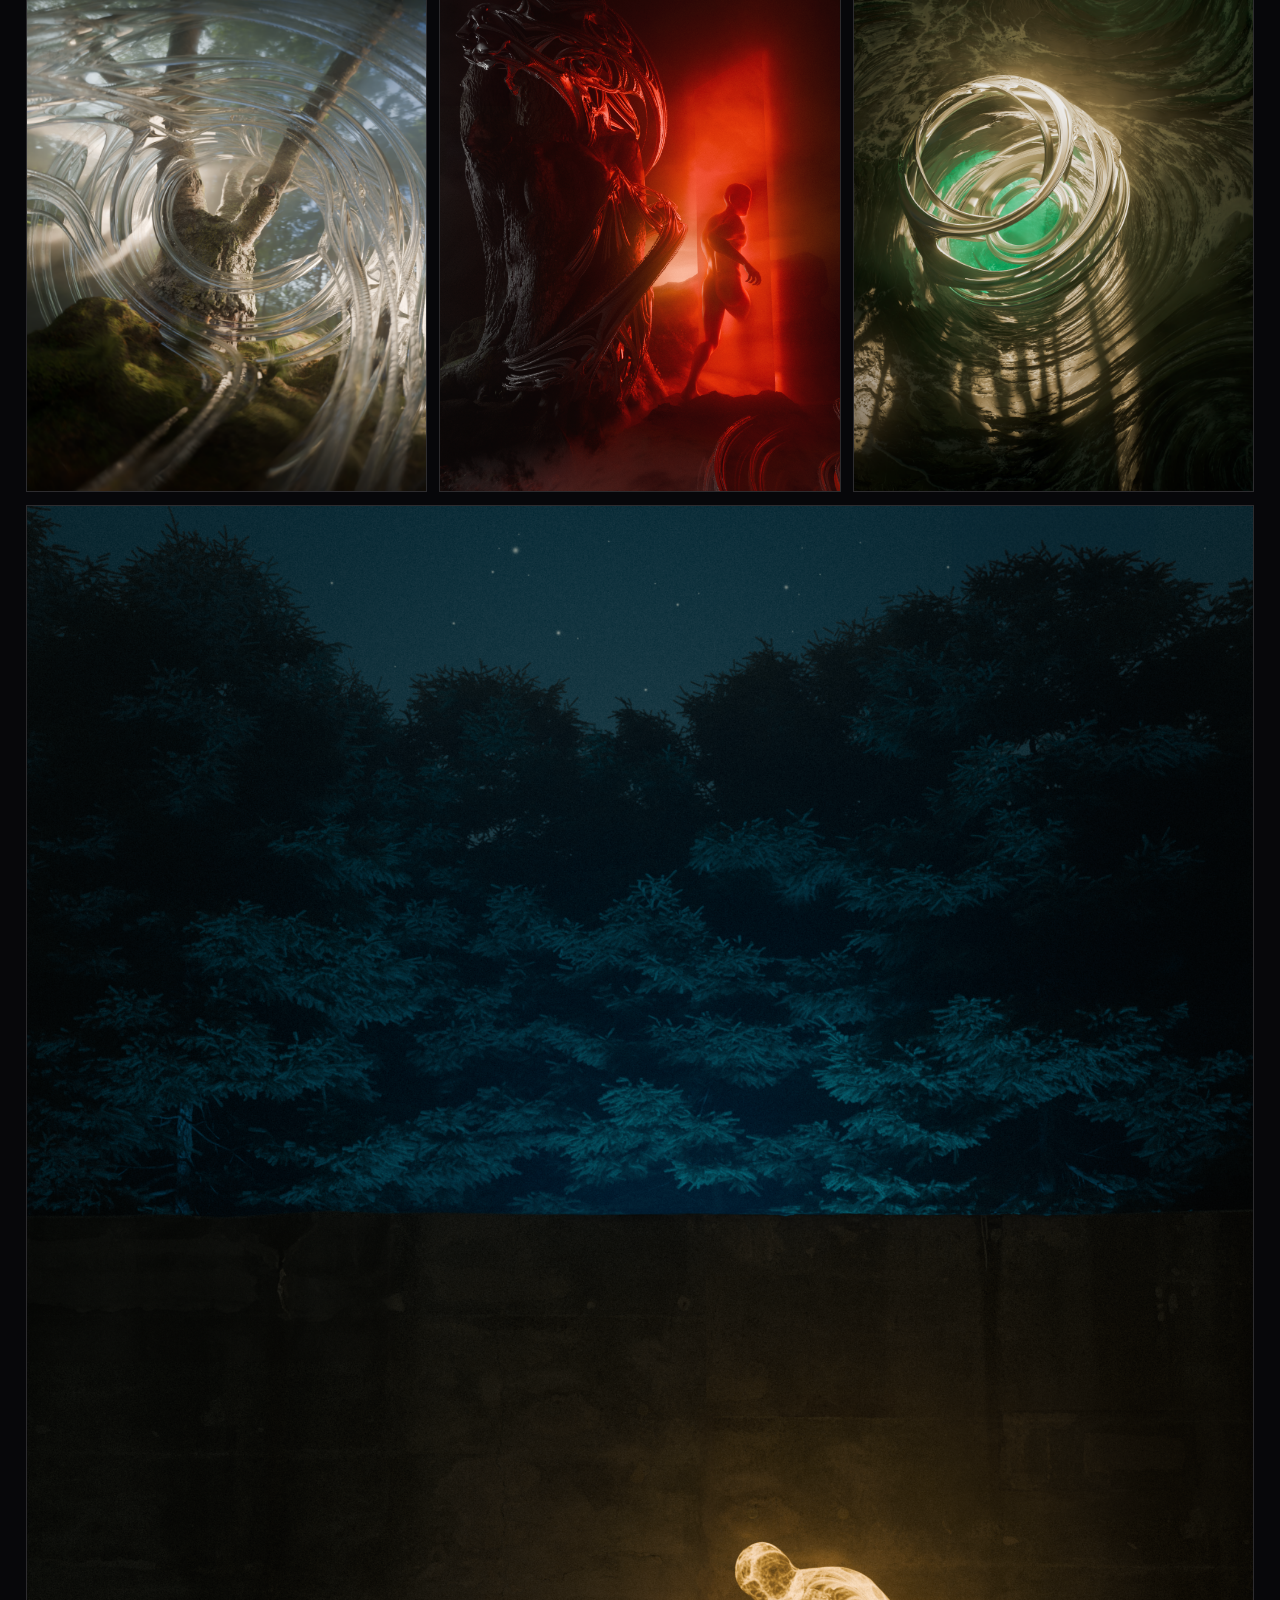
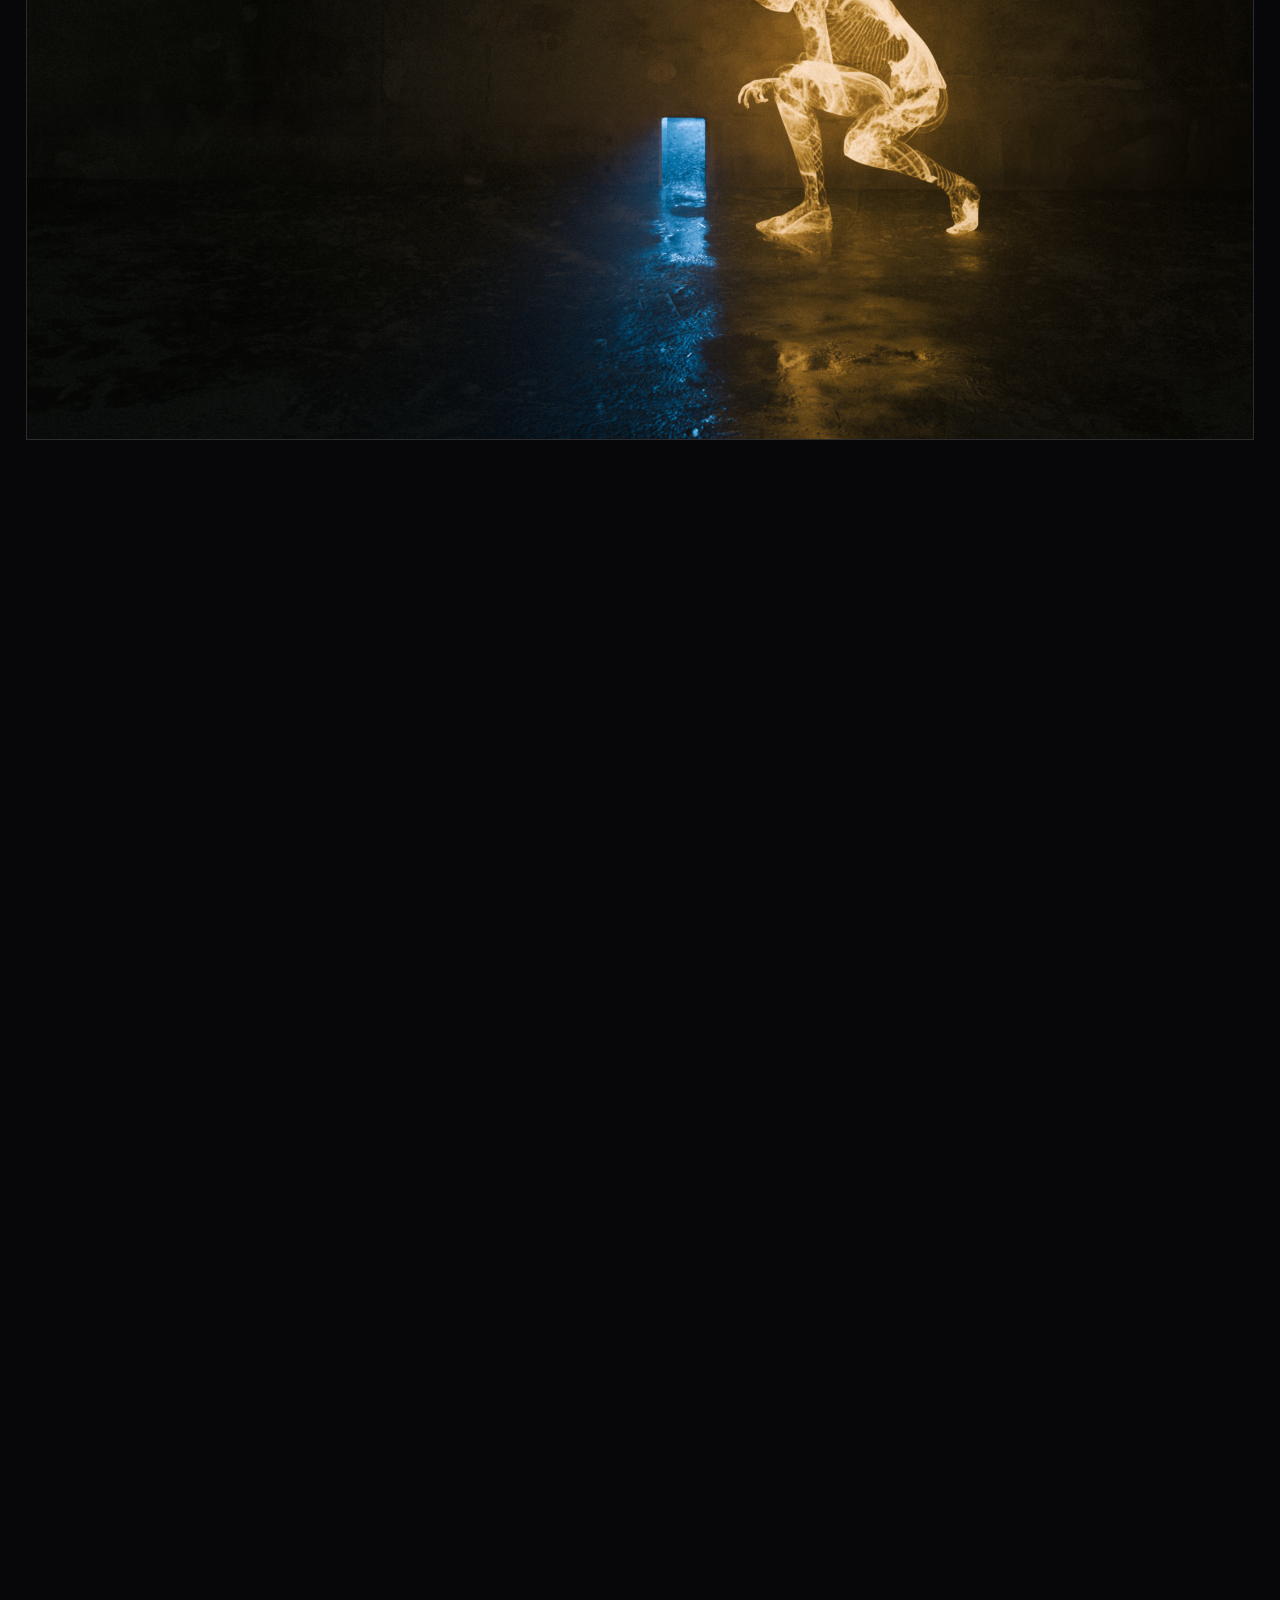
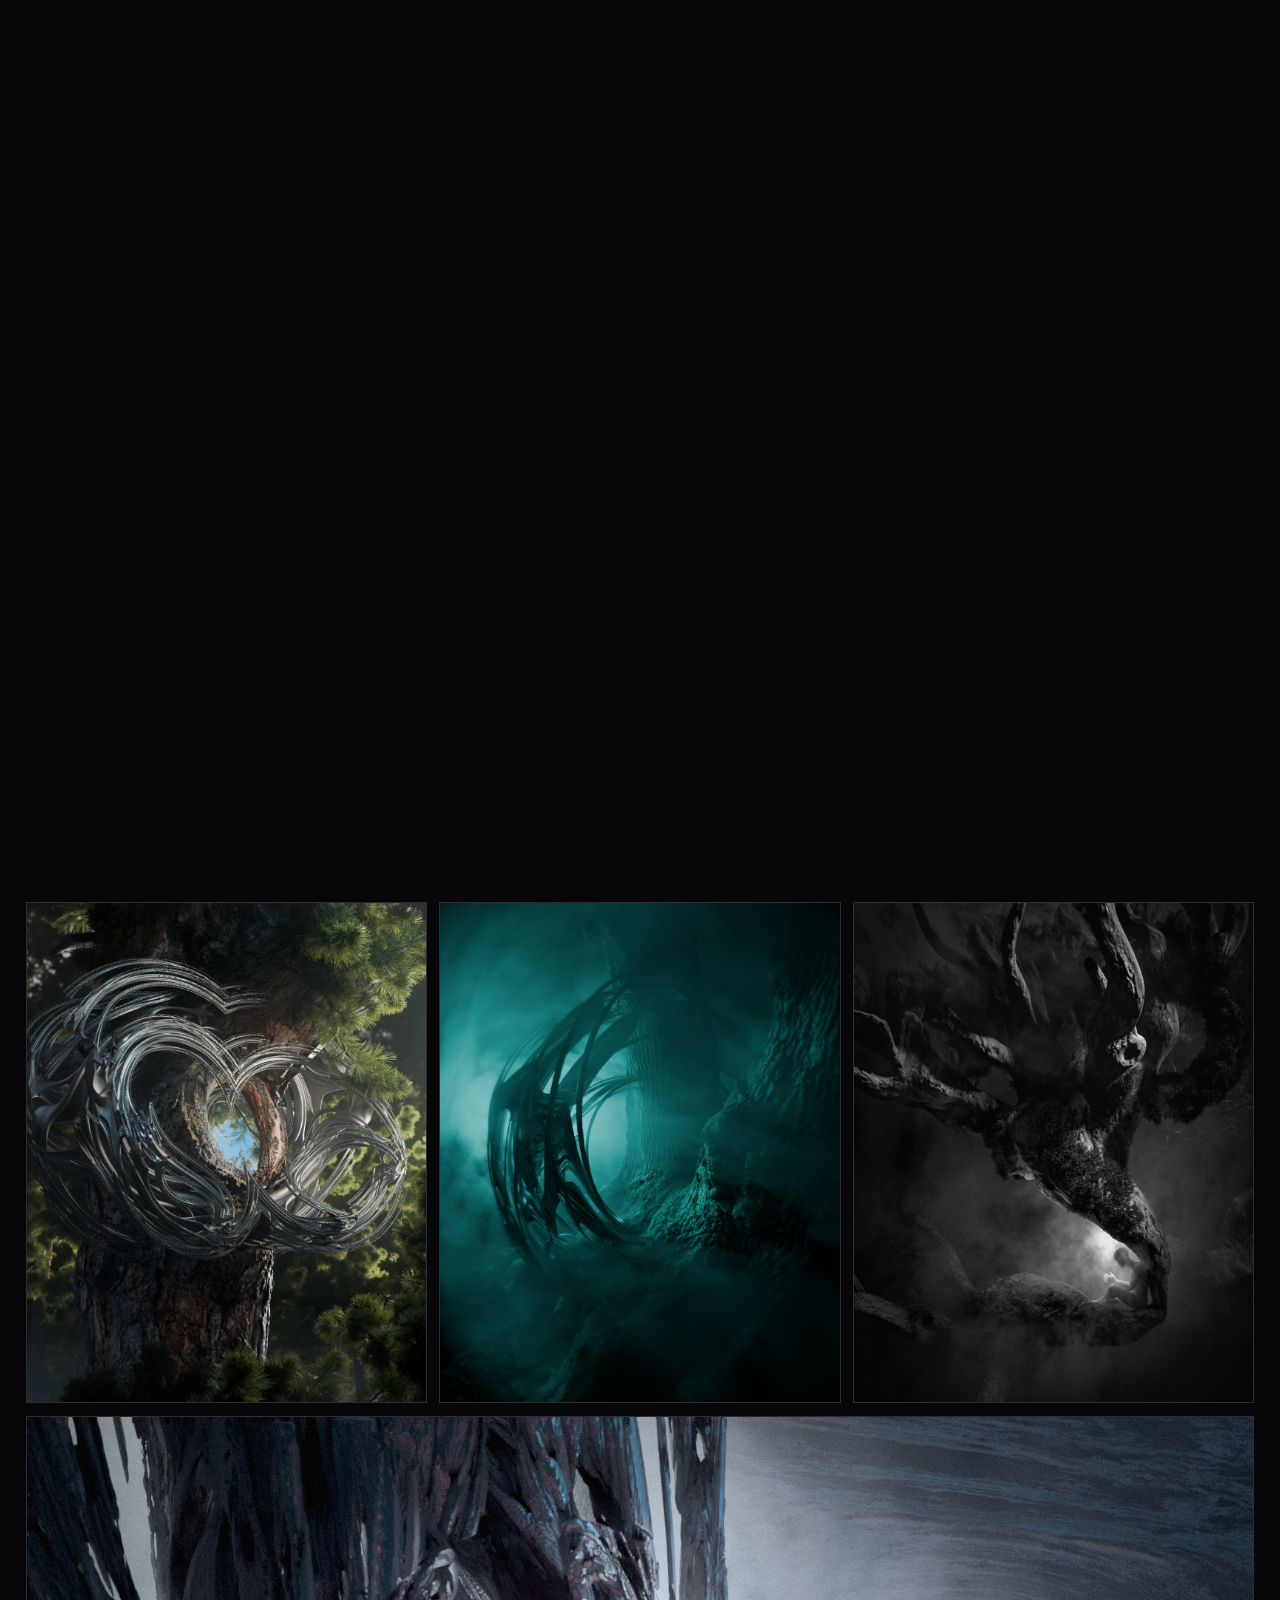
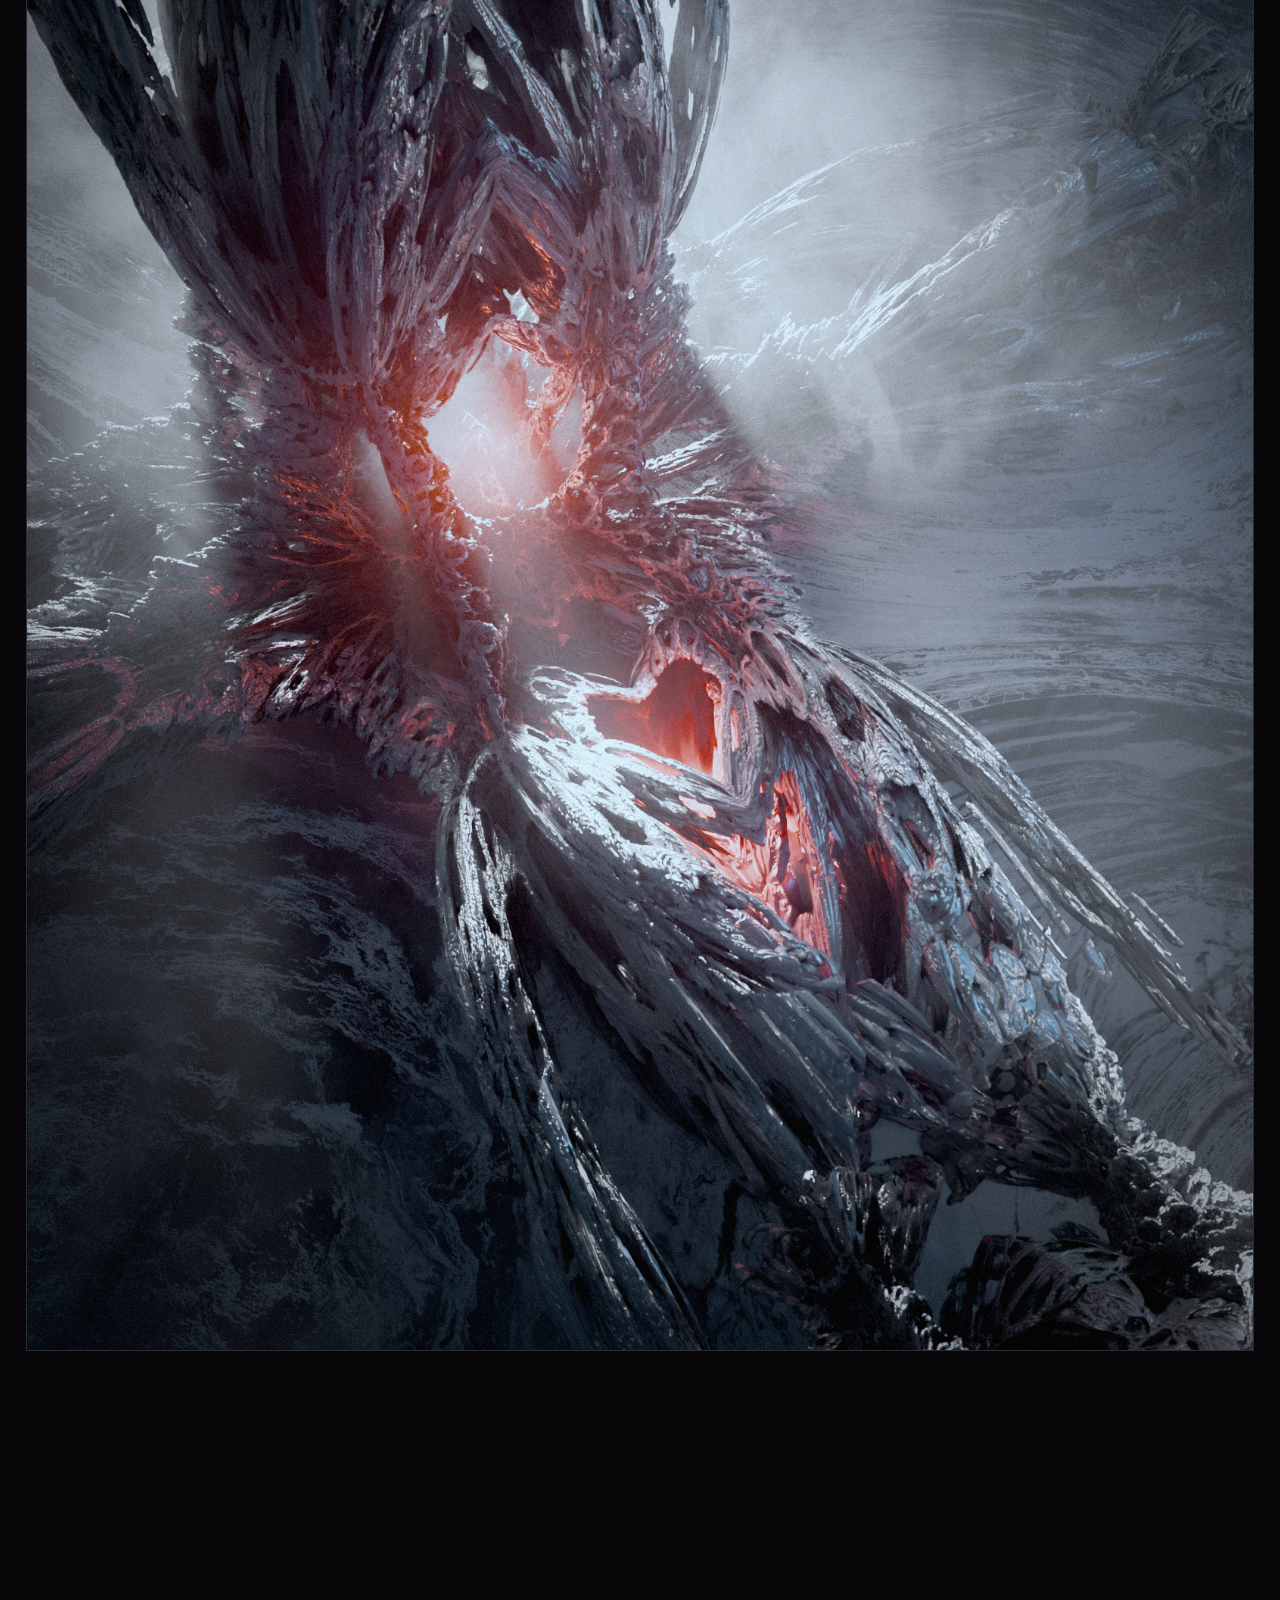
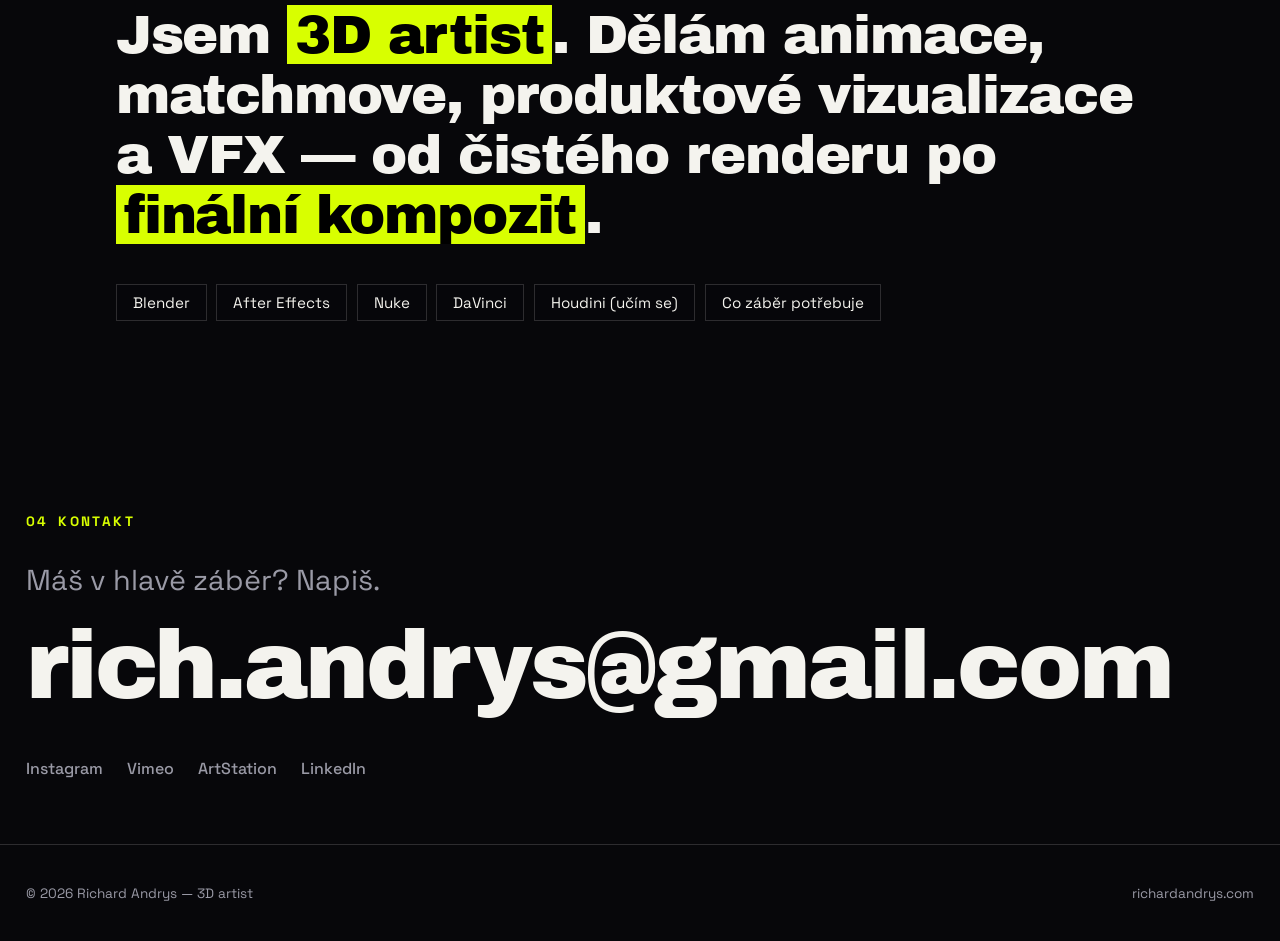
==== commit ac699fa8: "Update portfolio reel, Czech audience copy, and chooser icons. Co-authored-by: Cursor <cursoragent@c" ====
--- a/portfolio_draft/index.html
+++ b/portfolio_draft/index.html
@@ -20,11 +20,27 @@
       <h2 data-i18n="gate.title">Who are you?</h2>
       <div class="audience-gate__choices">
         <button type="button" class="audience-choice" data-audience="brand" data-cursor>
-          <strong data-i18n="gate.brand.label">I'm a brand / company</strong>
+          <strong>
+            <span class="audience-choice__icon" aria-hidden="true">
+              <svg viewBox="0 0 24 24" role="img" focusable="false">
+                <path d="M5 8.5 12 4l7 4.5v7L12 20l-7-4.5v-7Z" fill="none" stroke="currentColor" stroke-width="1.8"/>
+                <path d="M12 4v16M5 8.5l7 4.5 7-4.5" fill="none" stroke="currentColor" stroke-width="1.8"/>
+              </svg>
+            </span>
+            <span data-i18n="gate.brand.label">I'm a brand / company</span>
+          </strong>
           <span data-i18n="gate.brand.copy">I need visuals that make products feel premium and memorable.</span>
         </button>
         <button type="button" class="audience-choice" data-audience="agency" data-cursor>
-          <strong data-i18n="gate.agency.label">I'm an agency / studio</strong>
+          <strong>
+            <span class="audience-choice__icon" aria-hidden="true">
+              <svg viewBox="0 0 24 24" role="img" focusable="false">
+                <path d="M6 7h12M6 12h8M6 17h12" fill="none" stroke="currentColor" stroke-width="1.8" stroke-linecap="round"/>
+                <circle cx="18" cy="12" r="2.2" fill="none" stroke="currentColor" stroke-width="1.8"/>
+              </svg>
+            </span>
+            <span data-i18n="gate.agency.label">I'm an agency / studio</span>
+          </strong>
           <span data-i18n="gate.agency.copy">I need a 3D partner for campaigns, post and demanding shots.</span>
         </button>
       </div>
@@ -71,7 +87,7 @@
       <figure class="showreel reveal" data-cursor="play">
         <div class="showreel__frame">
           <video class="showreel__video" autoplay muted loop playsinline preload="auto">
-            <source src="./assets/web_reel_2026_006_vertical.mp4" type="video/mp4">
+            <source src="./assets/web_reel_2026_007_vertical.mp4" type="video/mp4">
           </video>
         </div>
         <figcaption class="showreel__tag" data-i18n="hero.reel">moving frames :)</figcaption>
@@ -234,6 +250,6 @@
     </div>
   </div>
 
-  <script src="./script.js?v=20260622-3"></script>
+  <script src="./script.js?v=20260622-4"></script>
 </body>
 </html>
--- a/portfolio_draft/styles.css
+++ b/portfolio_draft/styles.css
@@ -153,9 +153,22 @@
   font-family: inherit;
 }
 .audience-choice strong {
-  display: block;
+  display: flex;
+  align-items: center;
+  gap: 0.5rem;
   margin-bottom: 0.45rem;
   font-size: 1.02rem;
+}
+.audience-choice__icon {
+  width: 1.15rem;
+  height: 1.15rem;
+  color: var(--acid);
+  flex: 0 0 auto;
+}
+.audience-choice__icon svg {
+  width: 100%;
+  height: 100%;
+  display: block;
 }
 .audience-choice span {
   color: var(--muted);
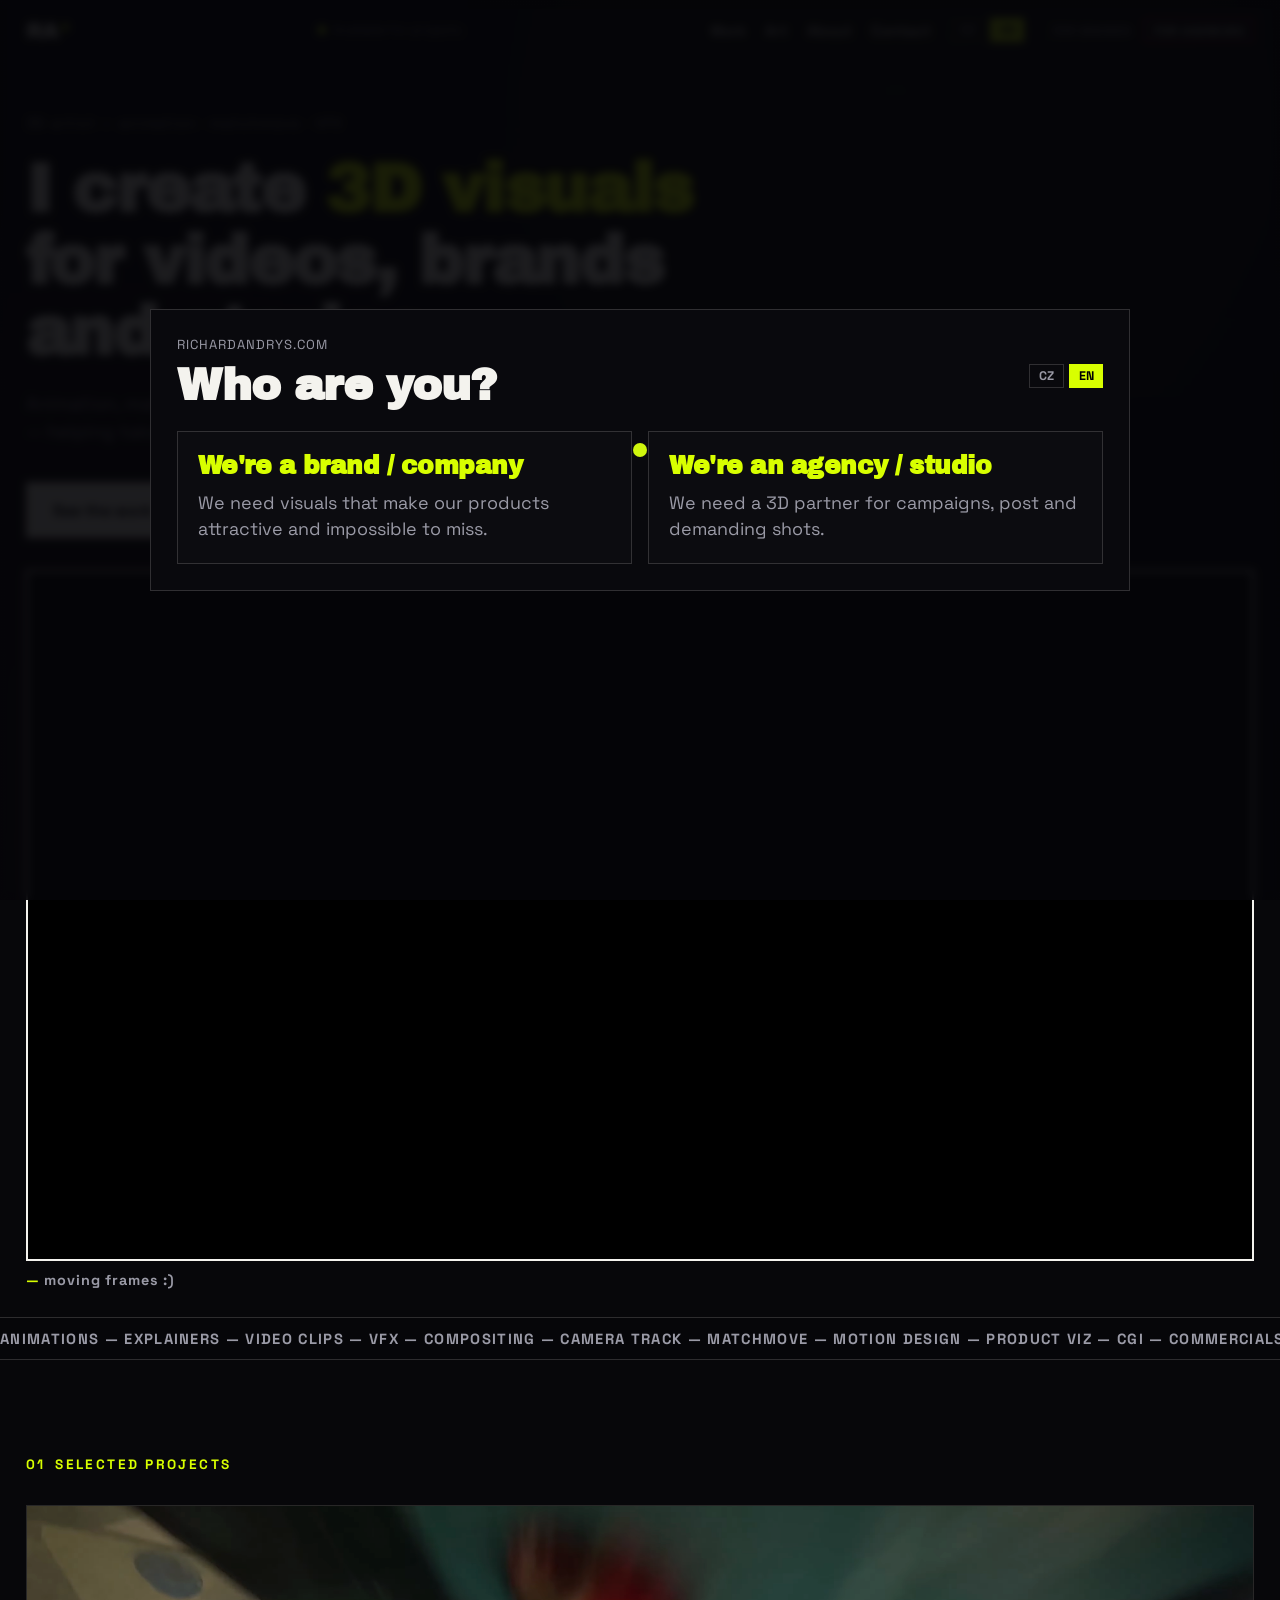
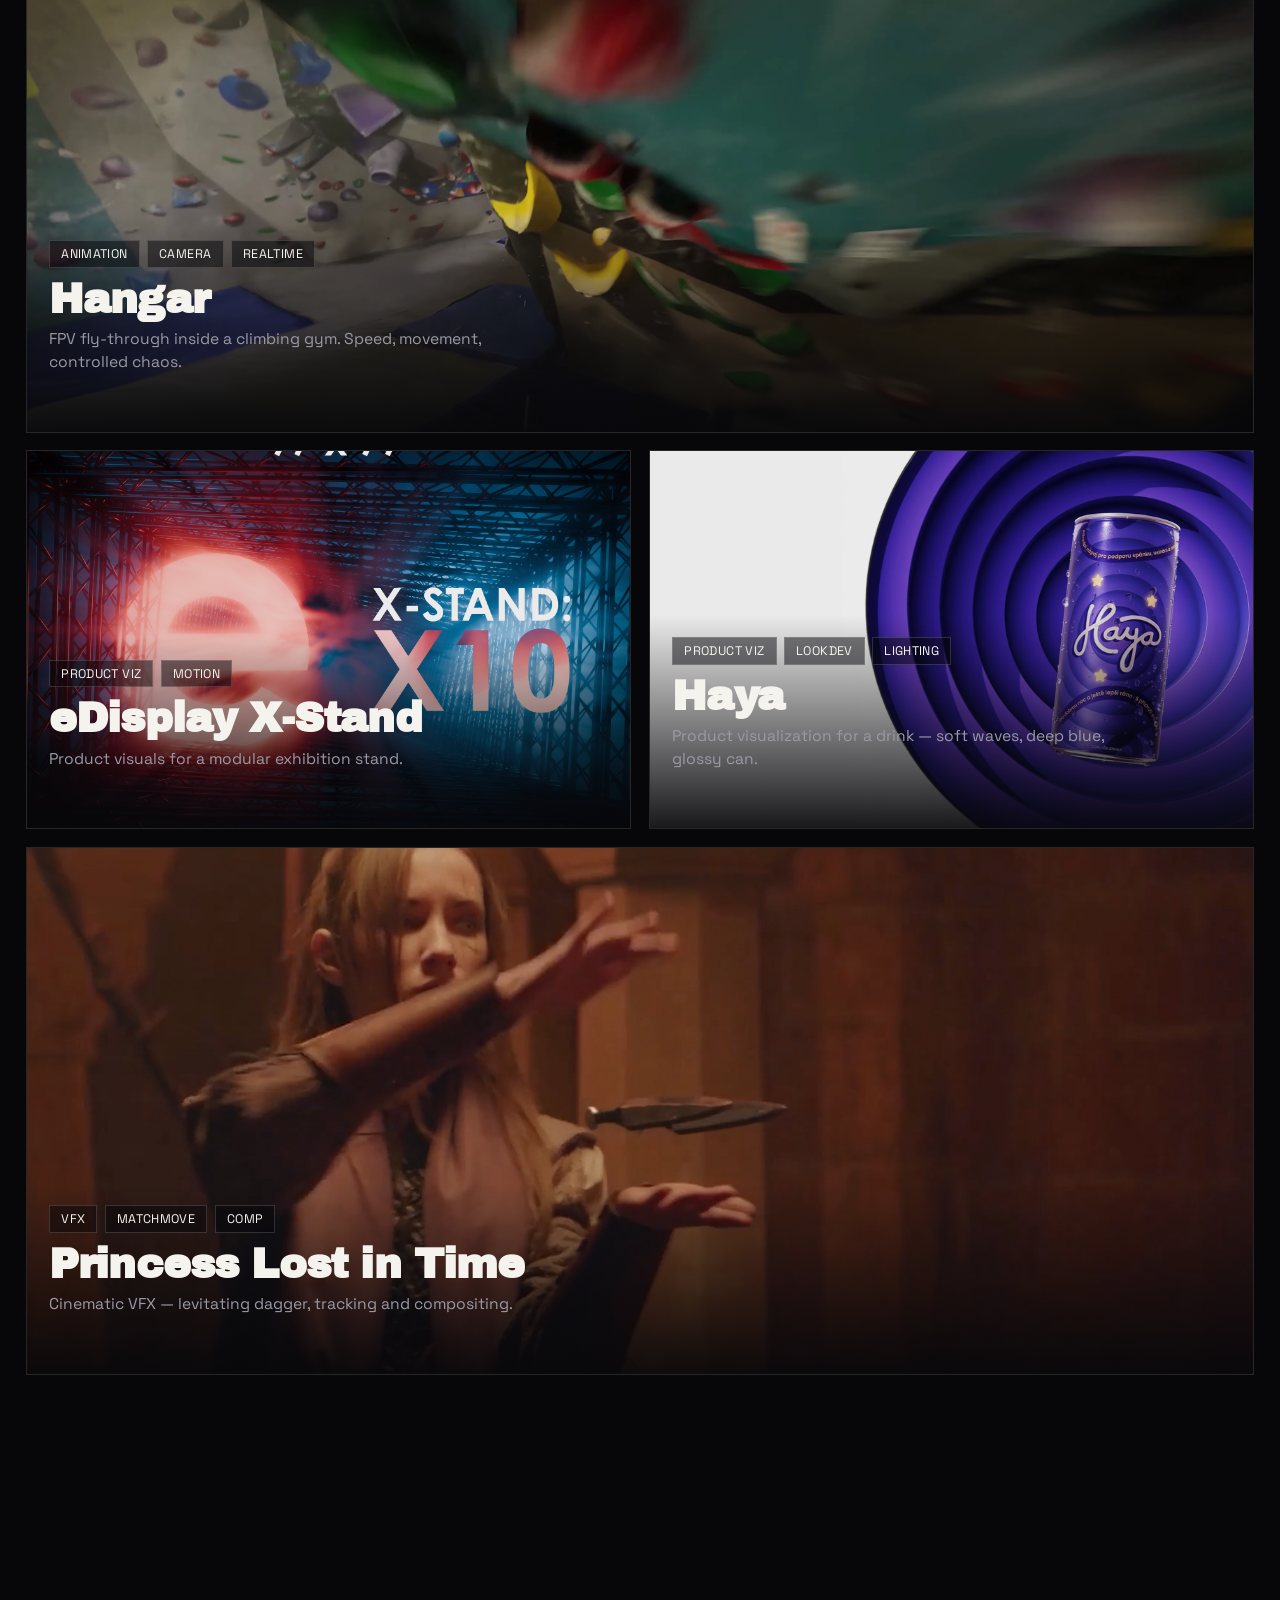
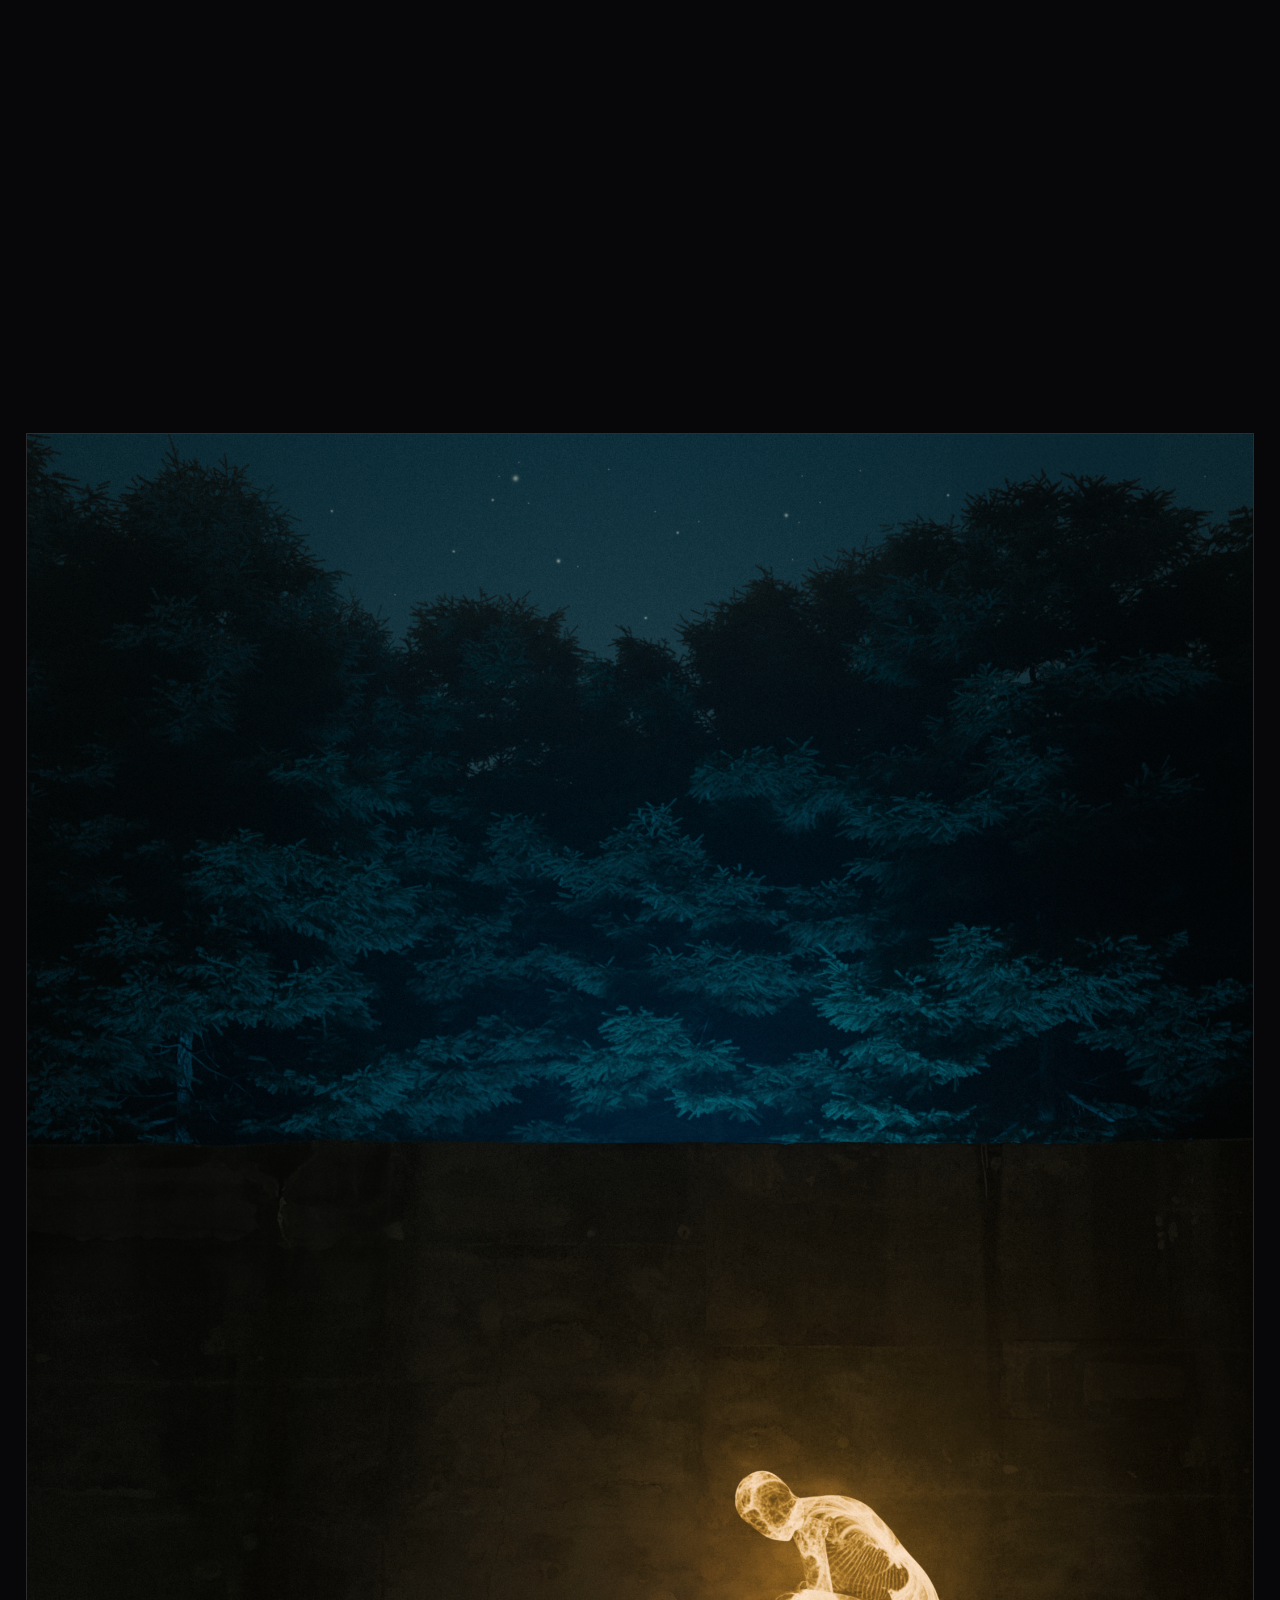
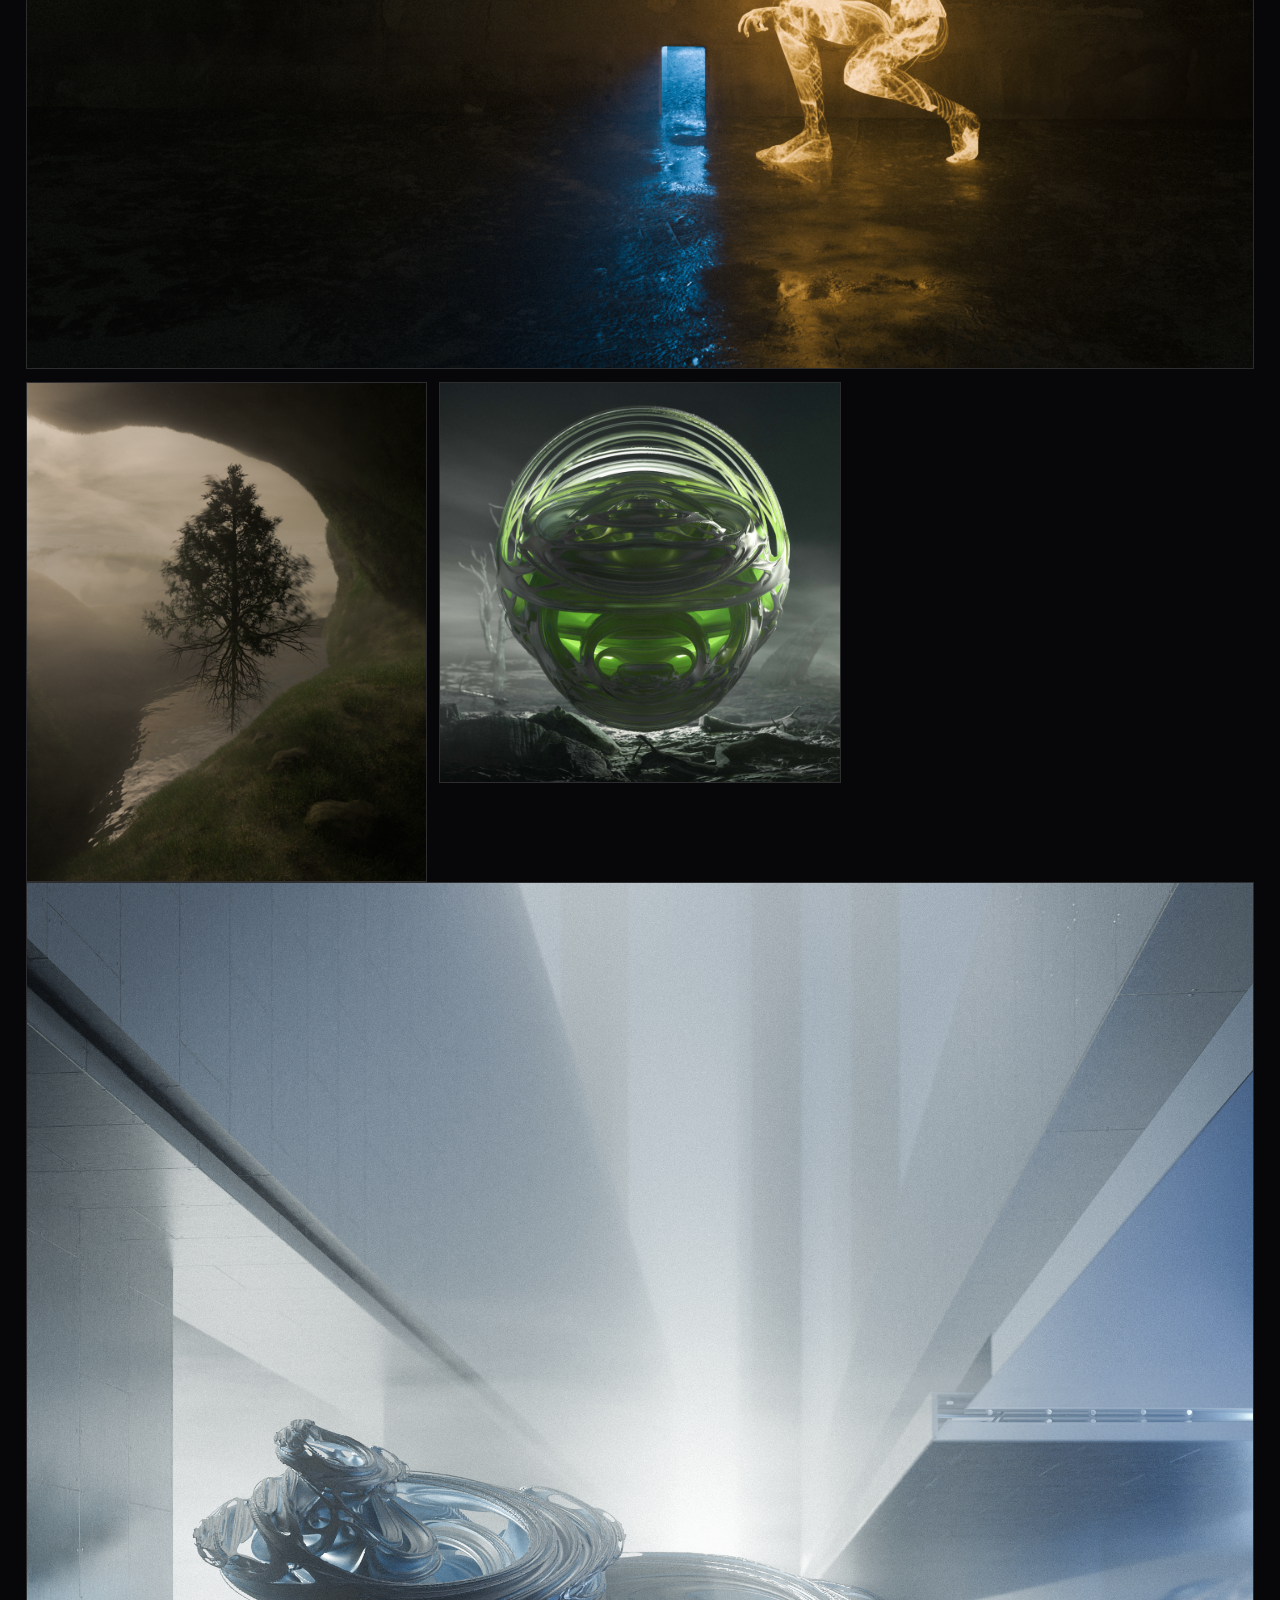
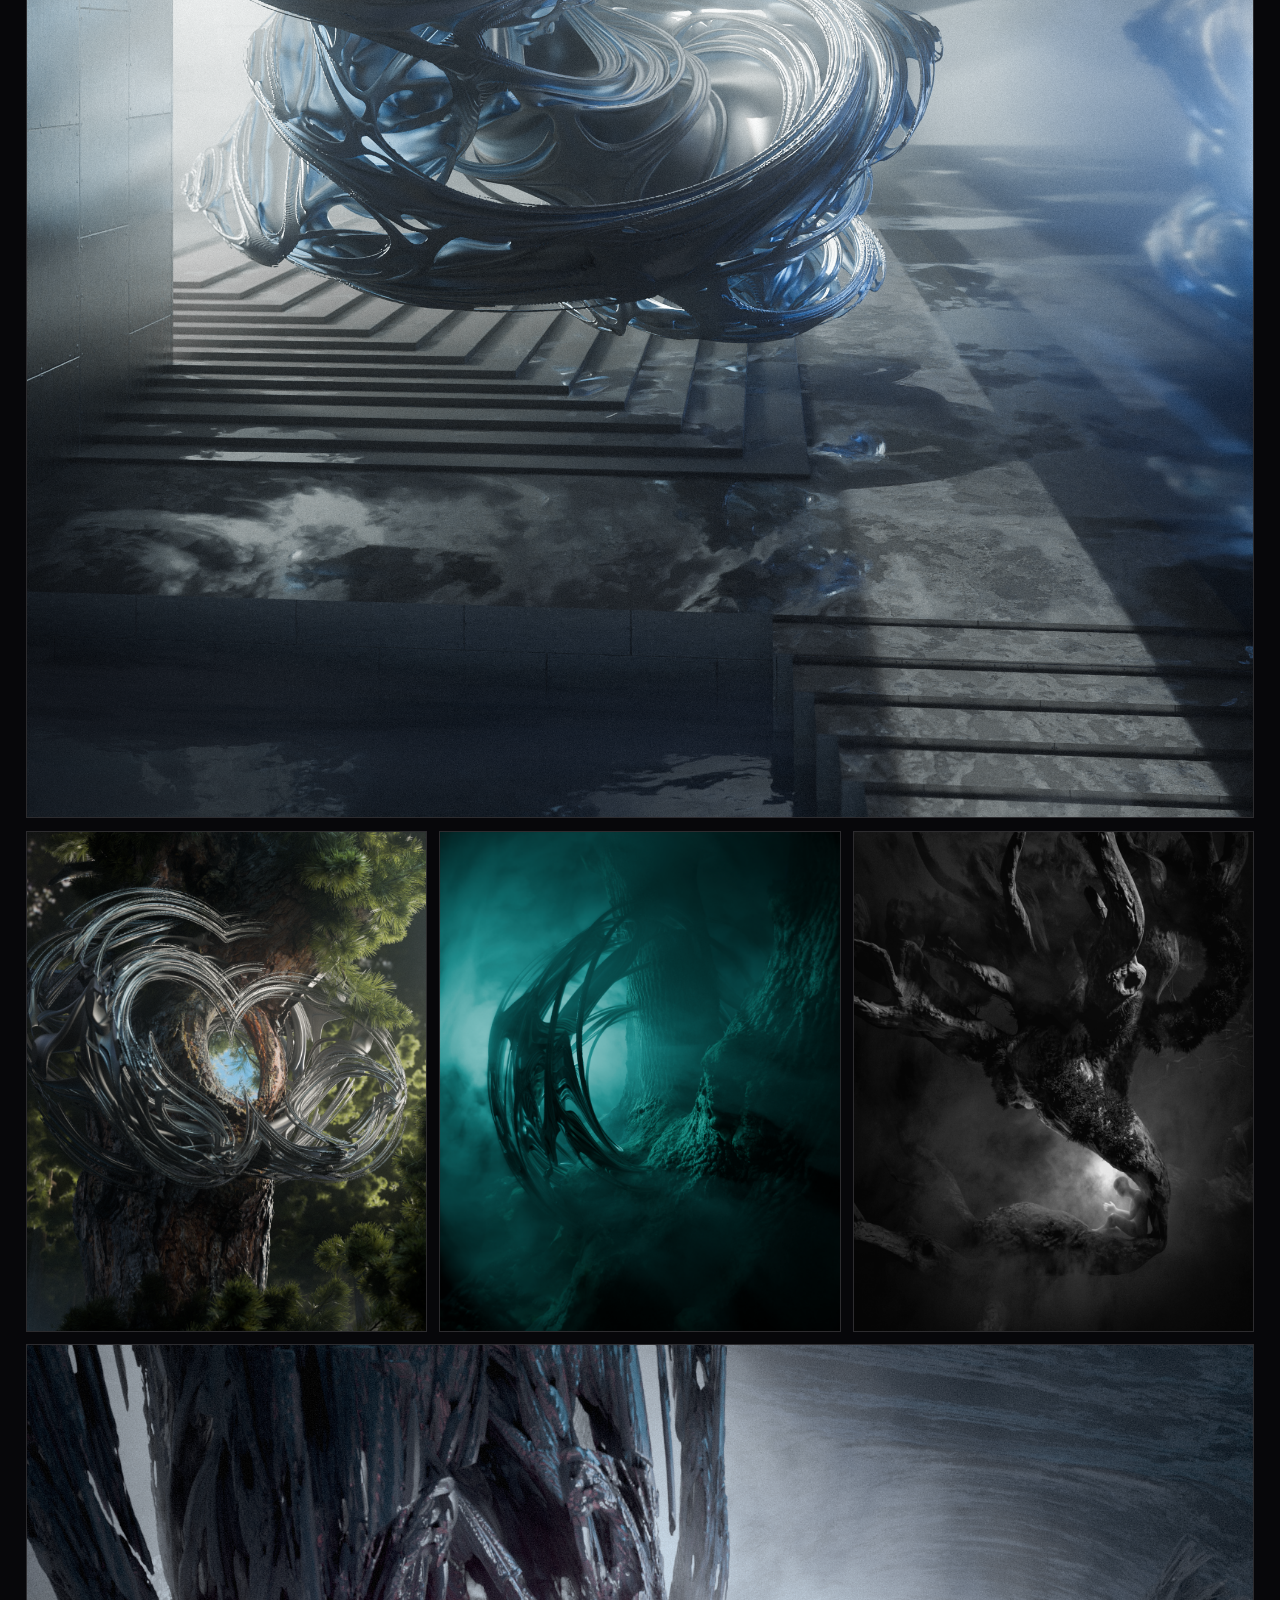
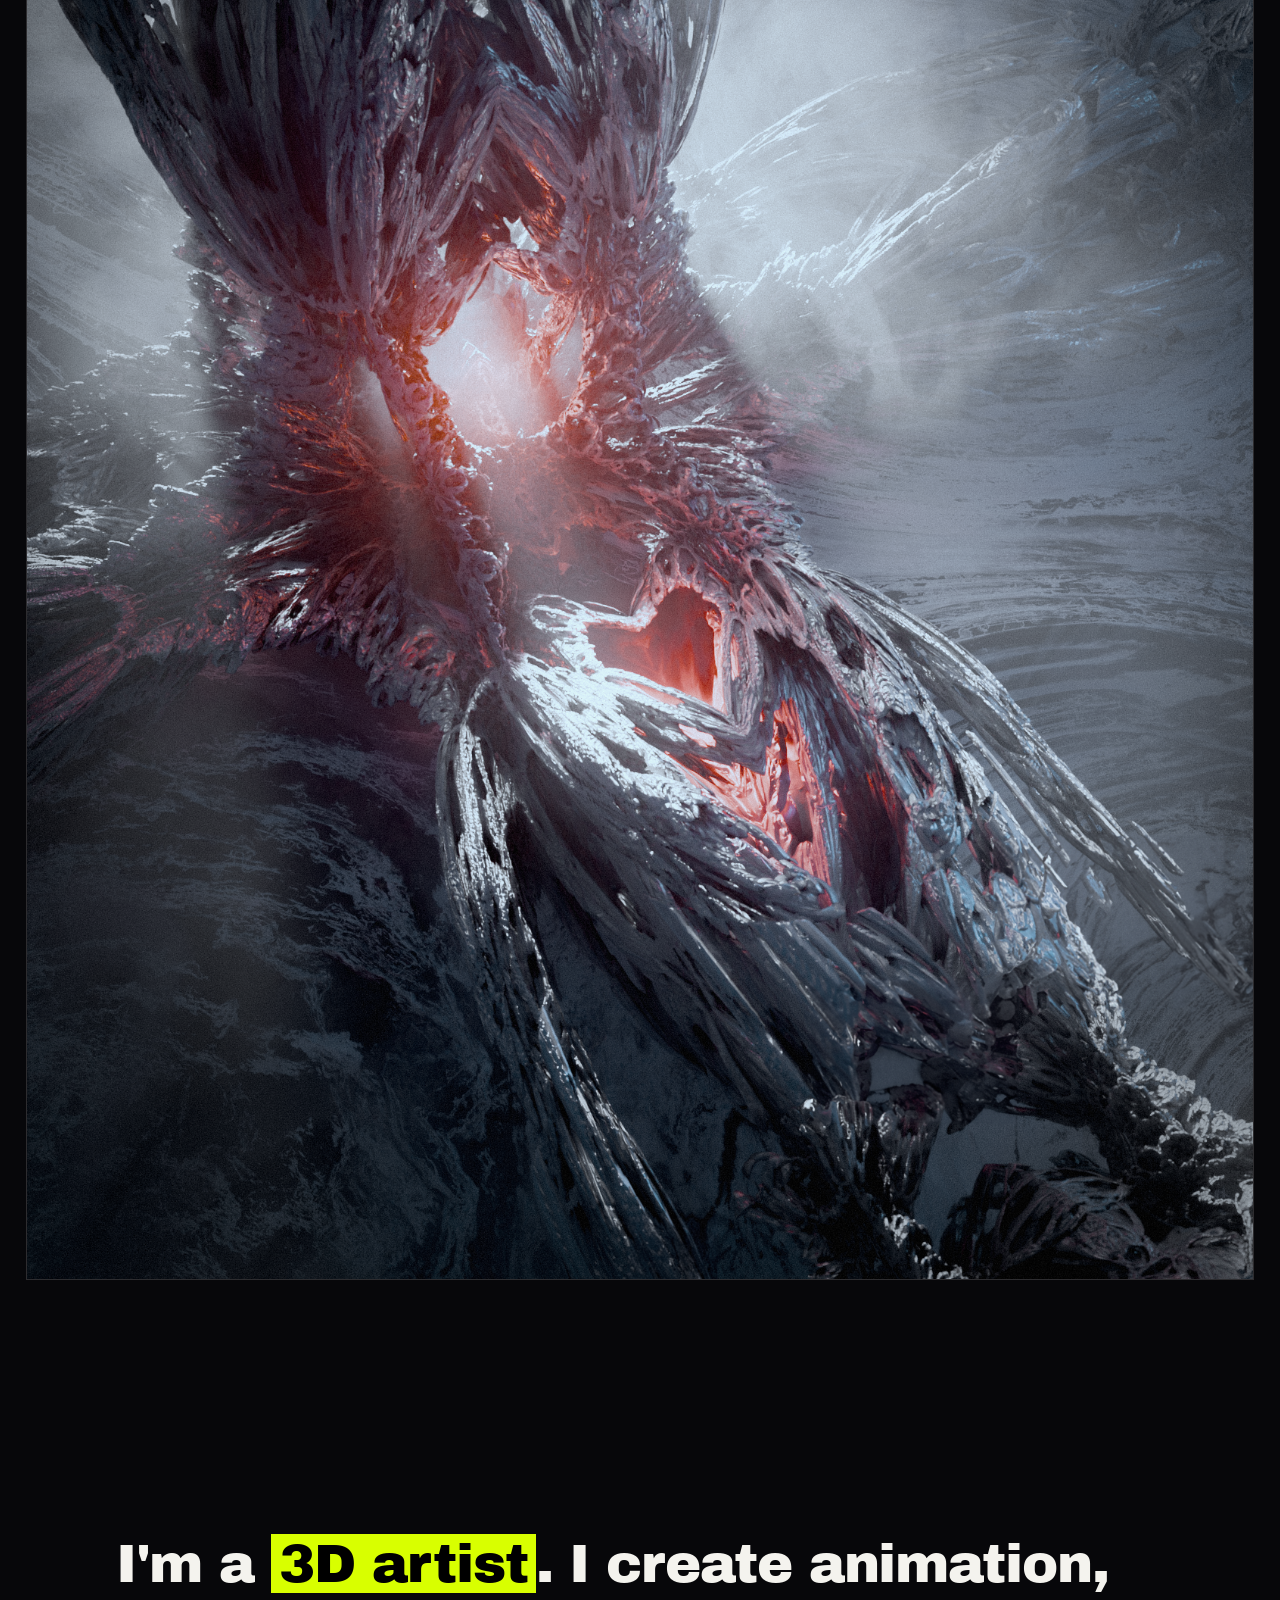
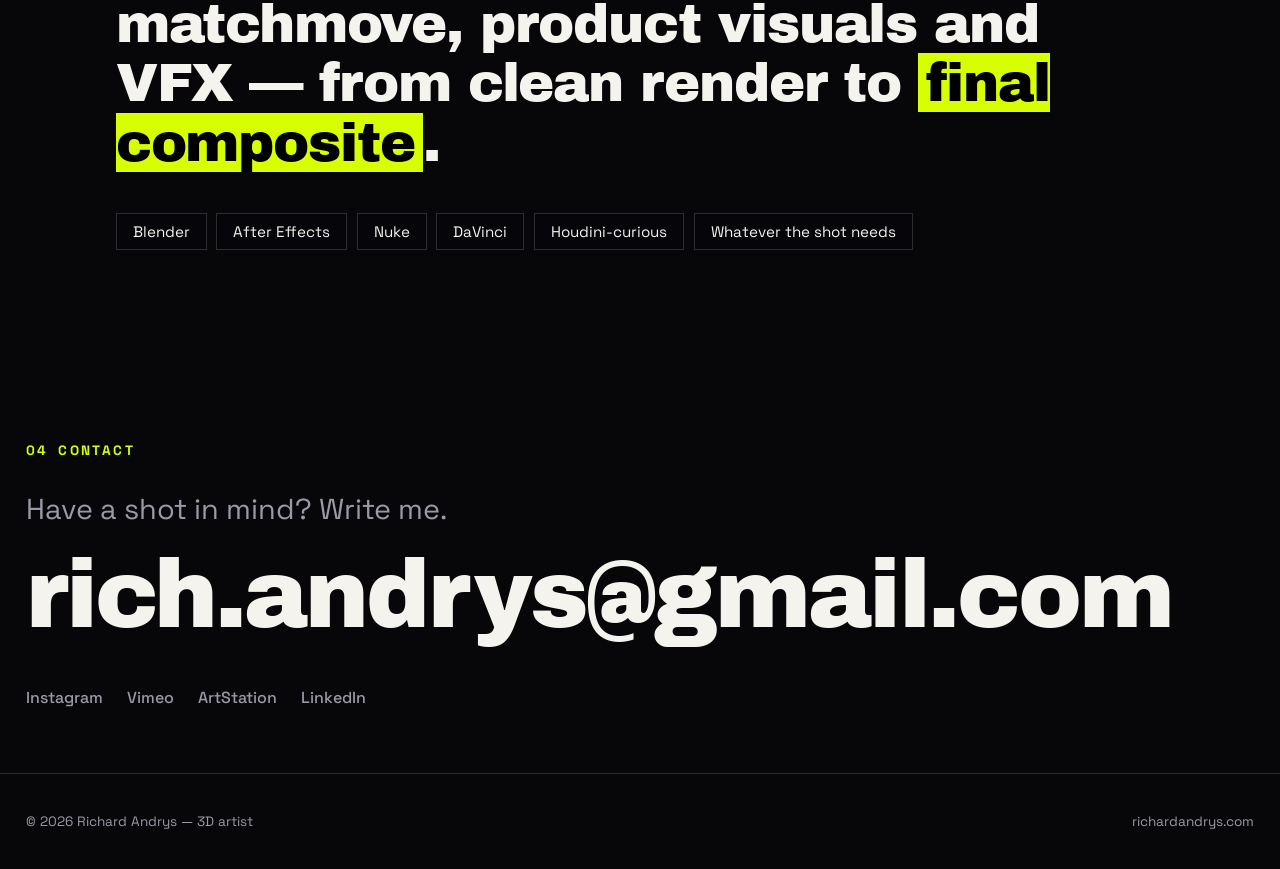
==== commit 6edd24b8: "Refine audience gate copy, add gate language switch, and update portfolio assets. Co-authored-by: Cu" ====
--- a/portfolio_draft/index.html
+++ b/portfolio_draft/index.html
@@ -8,7 +8,7 @@
   <link rel="preconnect" href="https://fonts.googleapis.com">
   <link rel="preconnect" href="https://fonts.gstatic.com" crossorigin>
   <link href="https://fonts.googleapis.com/css2?family=Archivo+Black&family=Space+Grotesk:wght@400;500;700&display=swap" rel="stylesheet">
-  <link rel="stylesheet" href="./styles.css?v=20260622-3">
+  <link rel="stylesheet" href="./styles.css?v=20260622-7">
 </head>
 <body>
   <div class="bg-overlay" aria-hidden="true"></div>
@@ -17,31 +17,21 @@
   <div id="audience-gate" class="audience-gate" aria-hidden="true">
     <div class="audience-gate__panel">
       <p class="audience-gate__eyebrow">richardandrys.com</p>
-      <h2 data-i18n="gate.title">Who are you?</h2>
+      <div class="audience-gate__head">
+        <h2 data-i18n="gate.title">Who are you?</h2>
+        <span class="lang lang--gate">
+          <button type="button" data-lang="cs" data-cursor>CZ</button>
+          <button type="button" data-lang="en" data-cursor>EN</button>
+        </span>
+      </div>
       <div class="audience-gate__choices">
         <button type="button" class="audience-choice" data-audience="brand" data-cursor>
-          <strong>
-            <span class="audience-choice__icon" aria-hidden="true">
-              <svg viewBox="0 0 24 24" role="img" focusable="false">
-                <path d="M5 8.5 12 4l7 4.5v7L12 20l-7-4.5v-7Z" fill="none" stroke="currentColor" stroke-width="1.8"/>
-                <path d="M12 4v16M5 8.5l7 4.5 7-4.5" fill="none" stroke="currentColor" stroke-width="1.8"/>
-              </svg>
-            </span>
-            <span data-i18n="gate.brand.label">I'm a brand / company</span>
-          </strong>
-          <span data-i18n="gate.brand.copy">I need visuals that make products feel premium and memorable.</span>
+          <strong data-i18n="gate.brand.label">We're a brand / company</strong>
+          <span data-i18n="gate.brand.copy">We need visuals that make our products attractive and impossible to miss.</span>
         </button>
         <button type="button" class="audience-choice" data-audience="agency" data-cursor>
-          <strong>
-            <span class="audience-choice__icon" aria-hidden="true">
-              <svg viewBox="0 0 24 24" role="img" focusable="false">
-                <path d="M6 7h12M6 12h8M6 17h12" fill="none" stroke="currentColor" stroke-width="1.8" stroke-linecap="round"/>
-                <circle cx="18" cy="12" r="2.2" fill="none" stroke="currentColor" stroke-width="1.8"/>
-              </svg>
-            </span>
-            <span data-i18n="gate.agency.label">I'm an agency / studio</span>
-          </strong>
-          <span data-i18n="gate.agency.copy">I need a 3D partner for campaigns, post and demanding shots.</span>
+          <strong data-i18n="gate.agency.label">We're an agency / studio</strong>
+          <span data-i18n="gate.agency.copy">We need a 3D partner for campaigns, post and demanding shots.</span>
         </button>
       </div>
     </div>
@@ -87,7 +77,7 @@
       <figure class="showreel reveal" data-cursor="play">
         <div class="showreel__frame">
           <video class="showreel__video" autoplay muted loop playsinline preload="auto">
-            <source src="./assets/web_reel_2026_007_vertical.mp4" type="video/mp4">
+            <source src="./assets/web_reel_2026_009_vertical.mp4" type="video/mp4">
           </video>
         </div>
         <figcaption class="showreel__tag" data-i18n="hero.reel">moving frames :)</figcaption>
@@ -124,7 +114,7 @@
 
       <a class="project reveal" href="#" data-cursor="view" data-project="edisplay">
         <div class="project__media">
-          <img src="./assets/edisplay_xstand.png" alt="eDisplay X-Stand product visualisation" loading="lazy">
+          <img src="./assets/edisplay_xstand_01.png" alt="eDisplay X-Stand product visualisation" loading="lazy">
         </div>
         <div class="project__info">
           <div class="tags">
@@ -250,6 +240,6 @@
     </div>
   </div>
 
-  <script src="./script.js?v=20260622-4"></script>
+  <script src="./script.js?v=20260622-8"></script>
 </body>
 </html>
--- a/portfolio_draft/styles.css
+++ b/portfolio_draft/styles.css
@@ -120,59 +120,61 @@
   display: none;
 }
 .audience-gate__panel {
-  width: min(920px, 100%);
+  width: min(980px, 100%);
   border: 1px solid var(--line);
   background: #09090d;
-  padding: 1.2rem;
+  padding: 1.6rem;
 }
 .audience-gate__eyebrow {
-  margin: 0 0 0.3rem;
+  margin: 0 0 0.5rem;
   color: var(--muted);
   letter-spacing: 0.08em;
   text-transform: uppercase;
-  font-size: 0.72rem;
+  font-size: 0.82rem;
+}
+.audience-gate__head {
+  display: flex;
+  align-items: flex-start;
+  justify-content: space-between;
+  gap: 1rem;
 }
 .audience-gate h2 {
   margin: 0;
   font-family: "Archivo Black", sans-serif;
-  font-size: clamp(1.4rem, 3vw, 2.1rem);
+  font-size: clamp(1.8rem, 4vw, 2.8rem);
   letter-spacing: -0.02em;
+  flex: 1;
+}
+.lang--gate {
+  flex-shrink: 0;
+  margin-top: 0.2rem;
 }
 .audience-gate__choices {
-  margin-top: 1rem;
+  margin-top: 1.4rem;
   display: grid;
   grid-template-columns: repeat(2, minmax(0, 1fr));
-  gap: 0.8rem;
+  gap: 1rem;
 }
 .audience-choice {
   border: 1px solid var(--line);
   background: rgba(255, 255, 255, 0.01);
   color: var(--ink);
   text-align: left;
-  padding: 1rem;
+  padding: 1.25rem;
   font-family: inherit;
 }
 .audience-choice strong {
-  display: flex;
-  align-items: center;
-  gap: 0.5rem;
-  margin-bottom: 0.45rem;
-  font-size: 1.02rem;
-}
-.audience-choice__icon {
-  width: 1.15rem;
-  height: 1.15rem;
+  display: block;
+  margin-bottom: 0.65rem;
+  font-family: "Archivo Black", sans-serif;
+  font-size: clamp(1.15rem, 2.2vw, 1.55rem);
   color: var(--acid);
-  flex: 0 0 auto;
-}
-.audience-choice__icon svg {
-  width: 100%;
-  height: 100%;
-  display: block;
+  letter-spacing: -0.02em;
 }
 .audience-choice span {
   color: var(--muted);
-  line-height: 1.45;
+  font-size: clamp(0.95rem, 1.6vw, 1.12rem);
+  line-height: 1.5;
 }
 .audience-choice:hover {
   border-color: var(--acid);
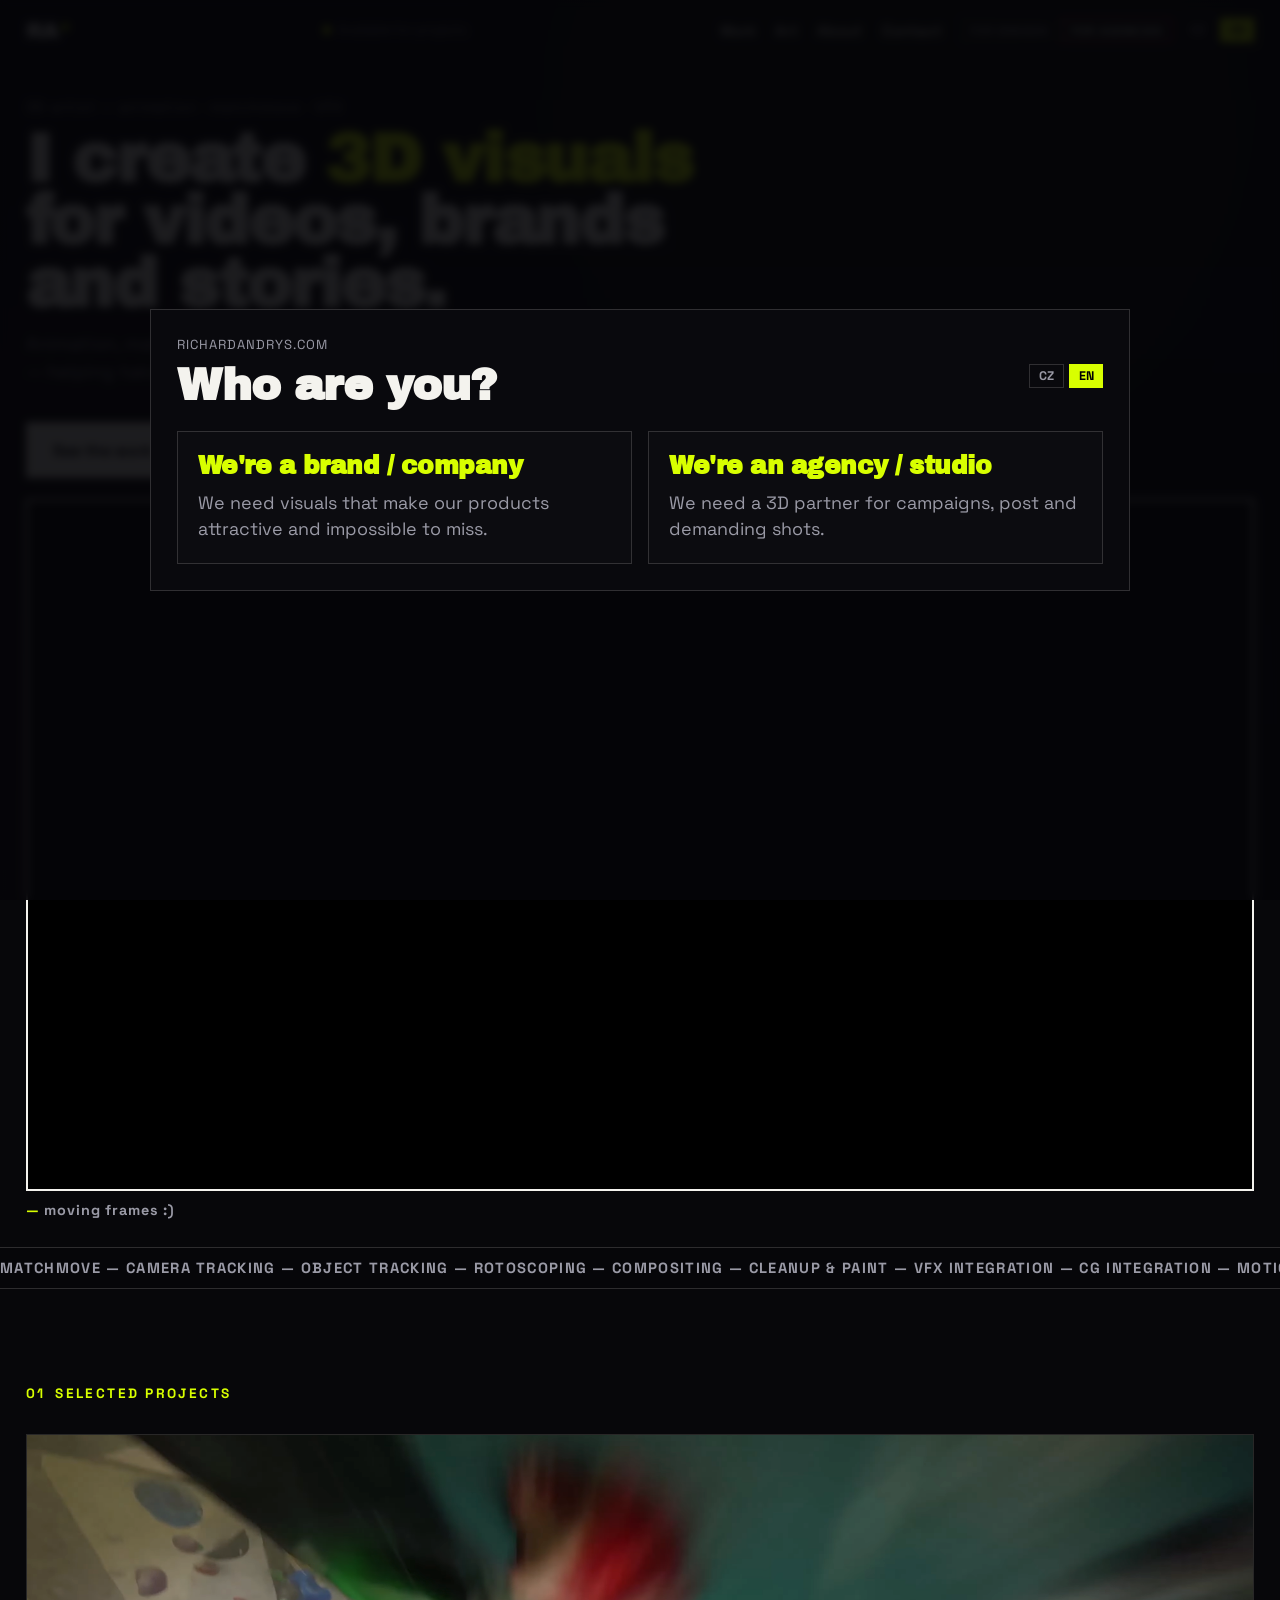
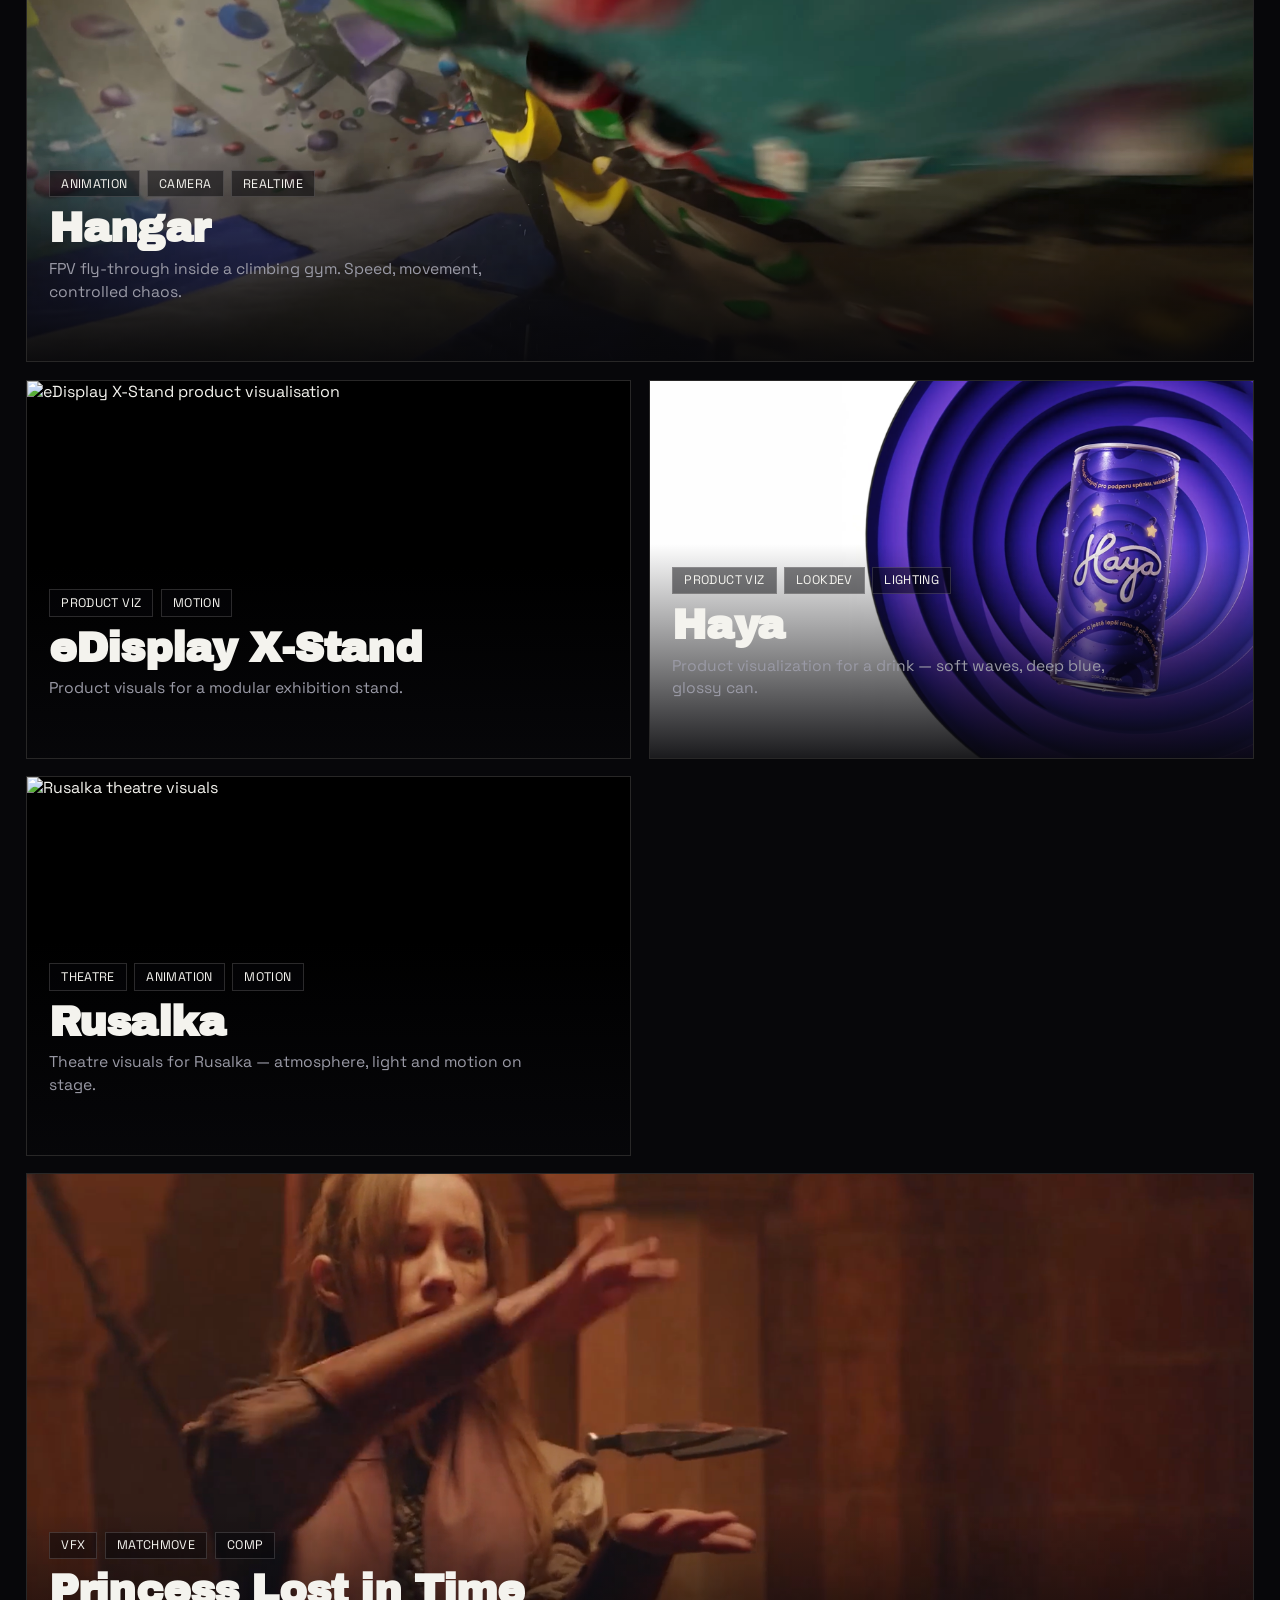
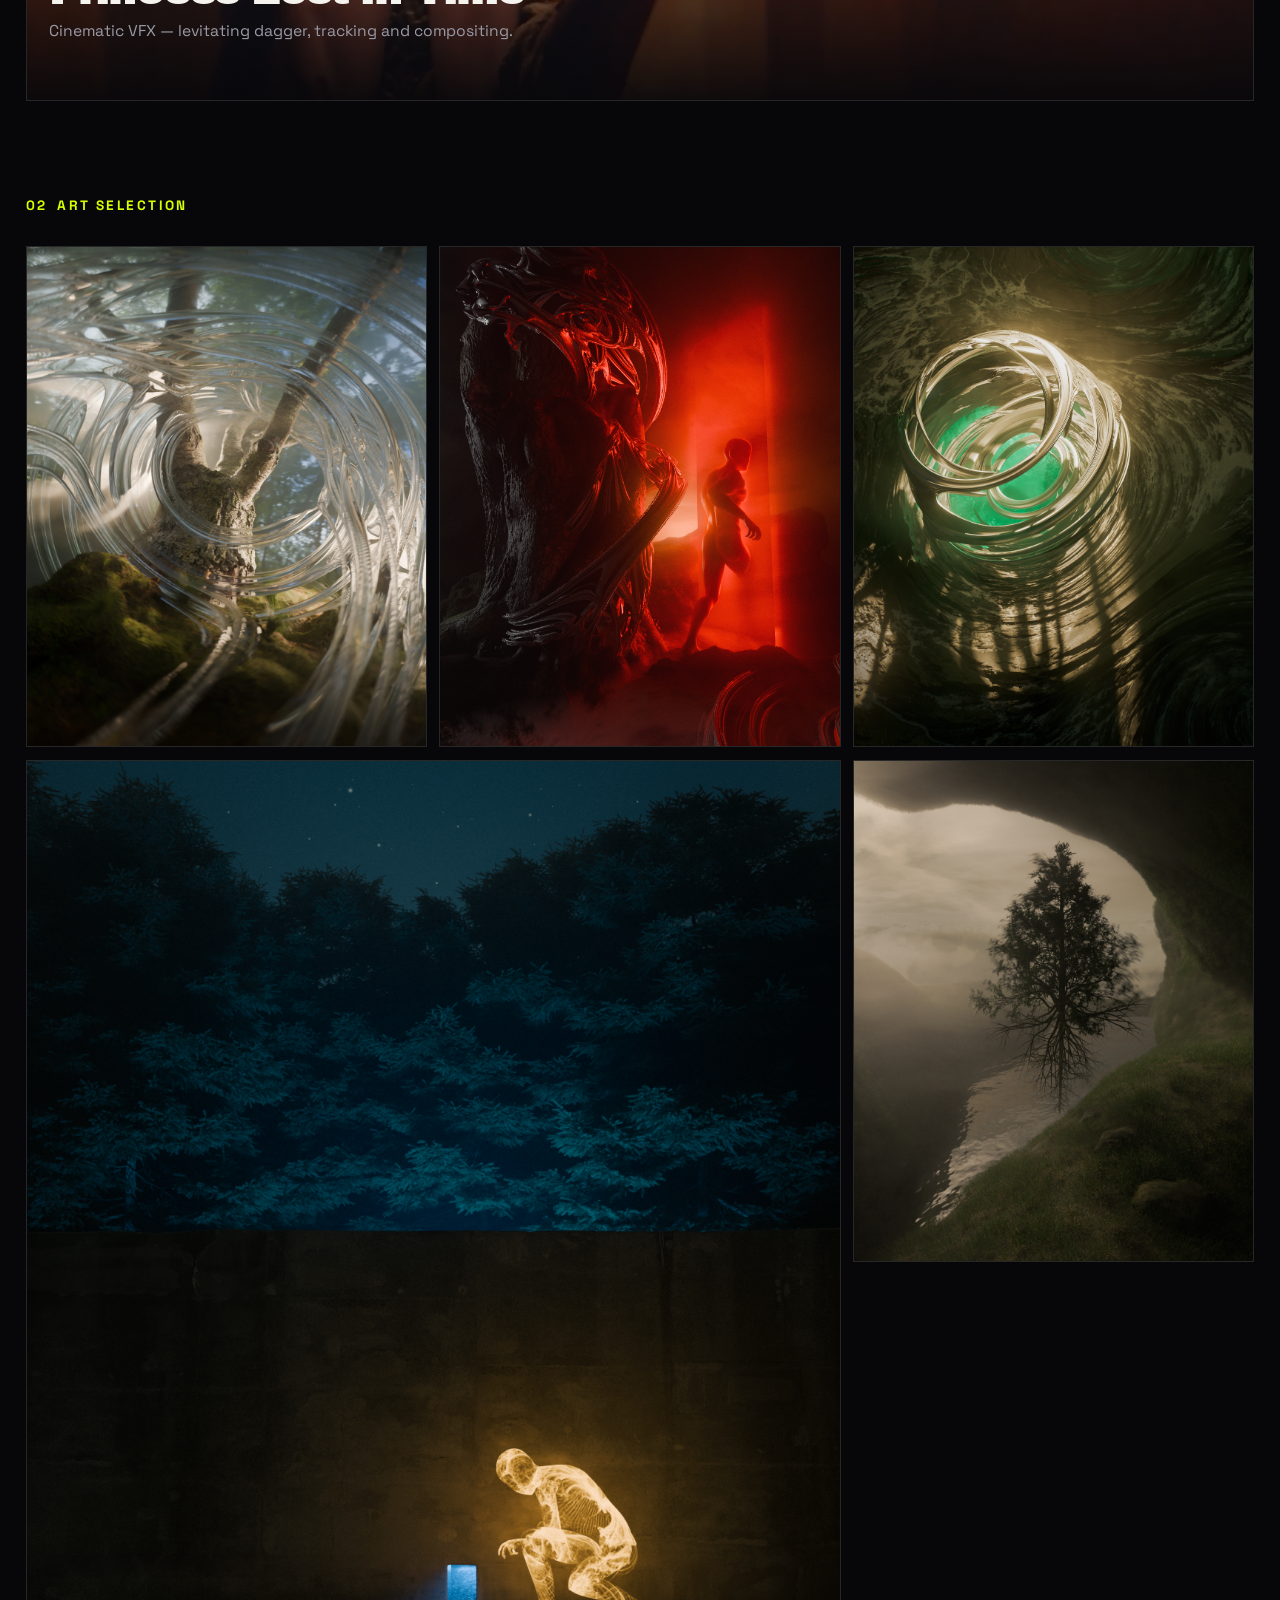
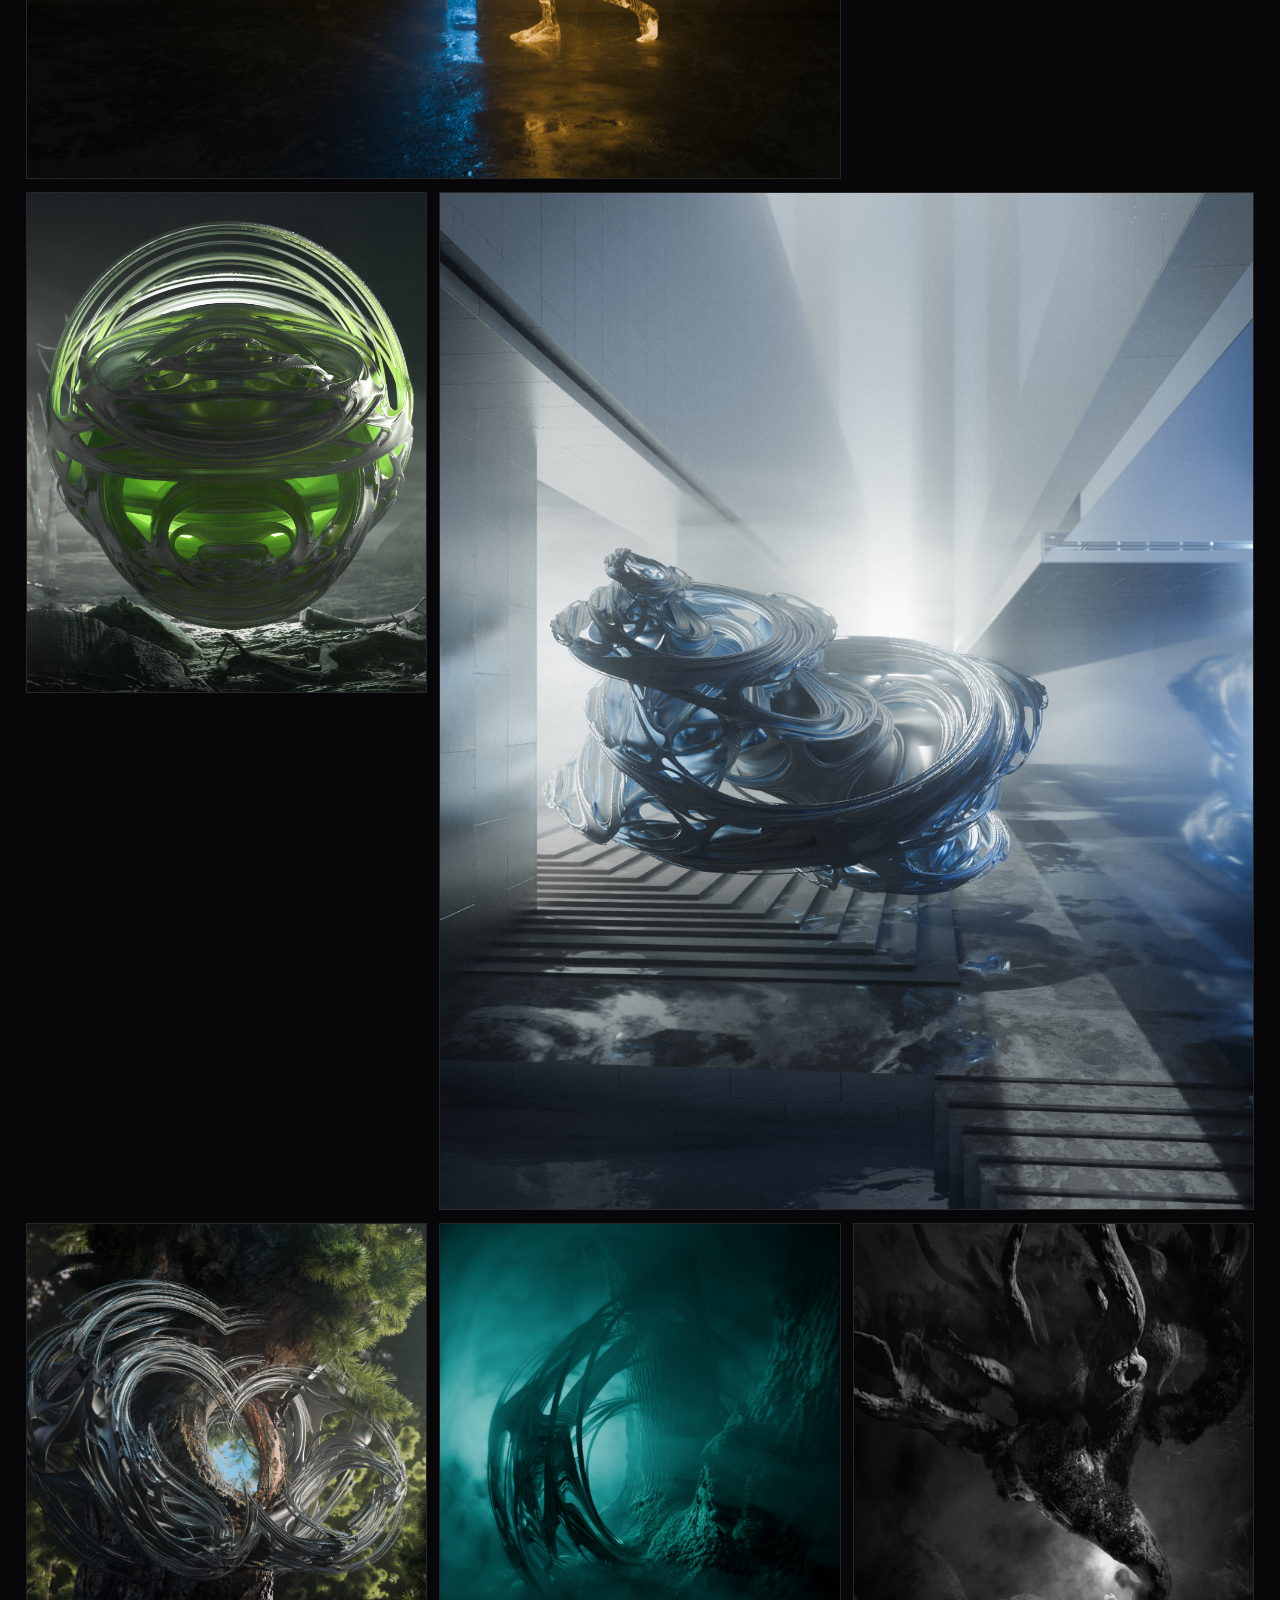
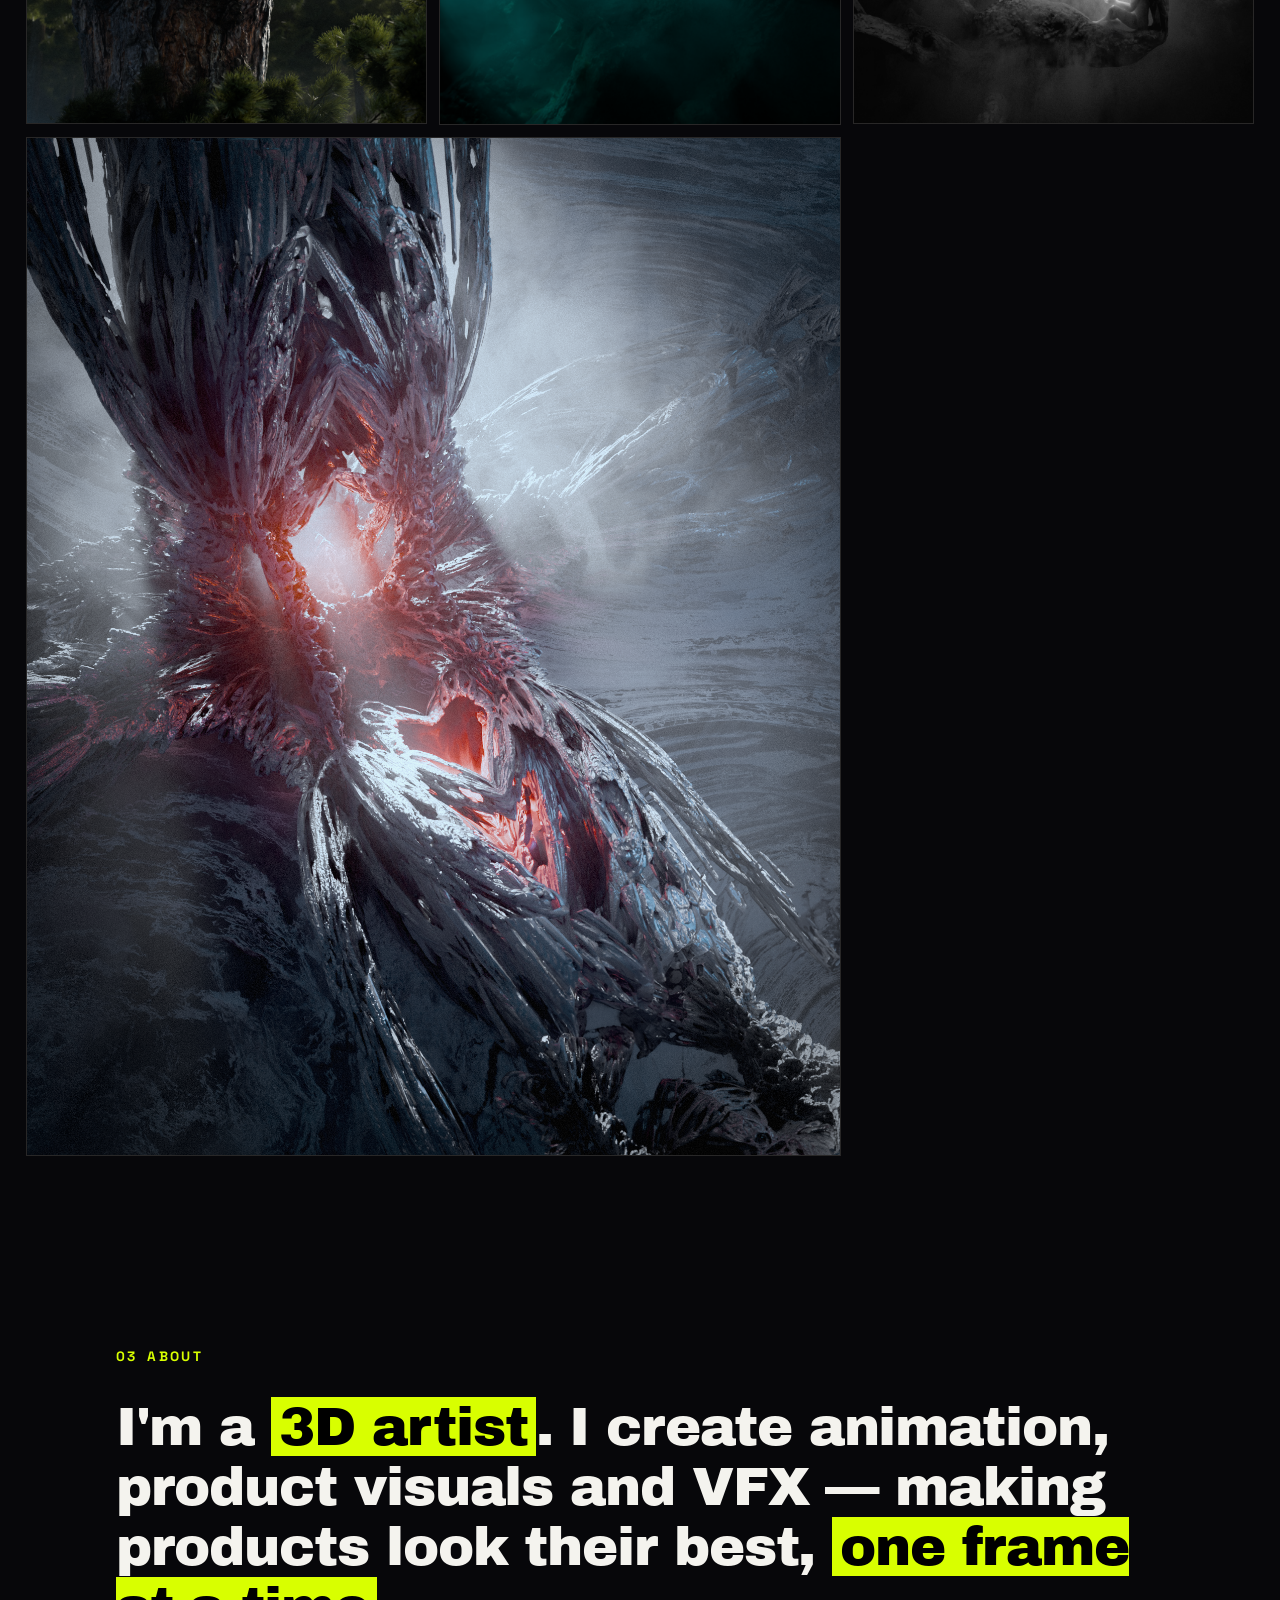
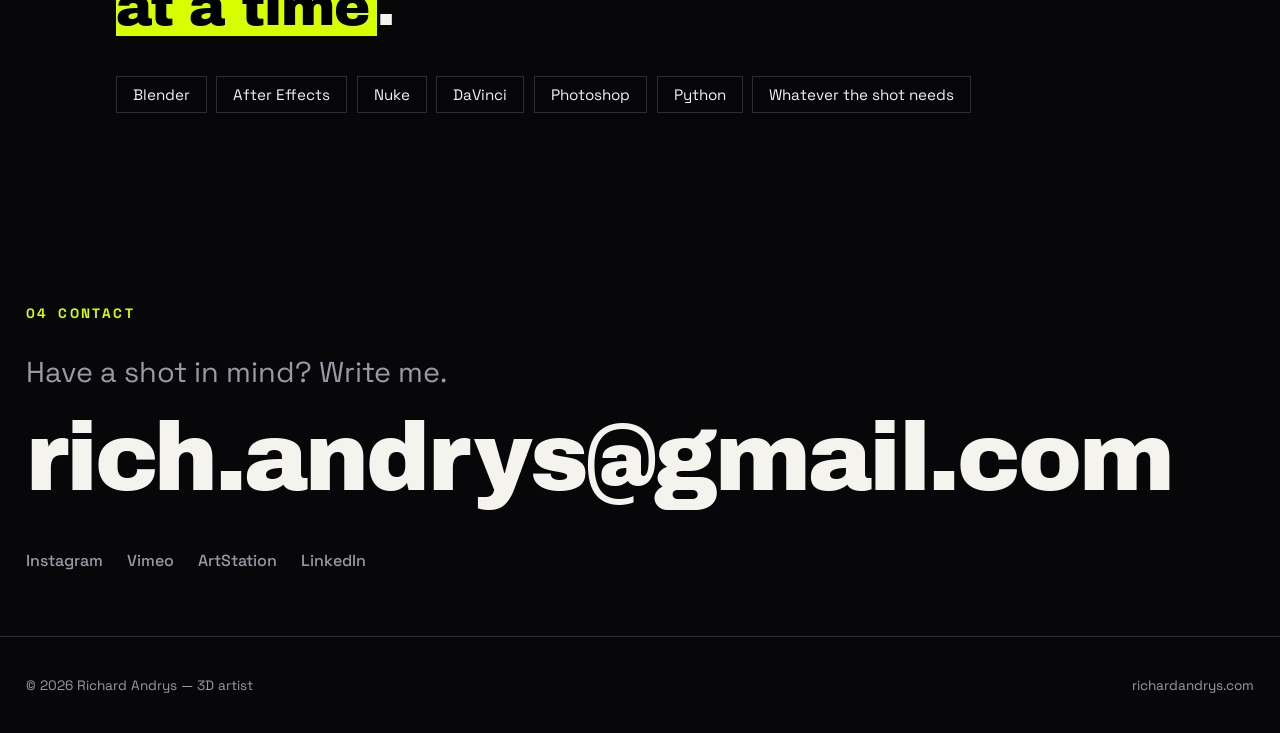
==== commit f956e8f9: "Improve portfolio nav UX and runtime performance. Refine responsive header behavior and mobile menu " ====
--- a/portfolio_draft/index.html
+++ b/portfolio_draft/index.html
@@ -8,7 +8,7 @@
   <link rel="preconnect" href="https://fonts.googleapis.com">
   <link rel="preconnect" href="https://fonts.gstatic.com" crossorigin>
   <link href="https://fonts.googleapis.com/css2?family=Archivo+Black&family=Space+Grotesk:wght@400;500;700&display=swap" rel="stylesheet">
-  <link rel="stylesheet" href="./styles.css?v=20260622-7">
+  <link rel="stylesheet" href="./styles.css?v=20260625-10">
 </head>
 <body>
   <div class="bg-overlay" aria-hidden="true"></div>
@@ -20,16 +20,16 @@
       <div class="audience-gate__head">
         <h2 data-i18n="gate.title">Who are you?</h2>
         <span class="lang lang--gate">
-          <button type="button" data-lang="cs" data-cursor>CZ</button>
-          <button type="button" data-lang="en" data-cursor>EN</button>
+          <button type="button" data-lang="cs">CZ</button>
+          <button type="button" data-lang="en">EN</button>
         </span>
       </div>
       <div class="audience-gate__choices">
-        <button type="button" class="audience-choice" data-audience="brand" data-cursor>
+        <button type="button" class="audience-choice" data-audience="brand">
           <strong data-i18n="gate.brand.label">We're a brand / company</strong>
           <span data-i18n="gate.brand.copy">We need visuals that make our products attractive and impossible to miss.</span>
         </button>
-        <button type="button" class="audience-choice" data-audience="agency" data-cursor>
+        <button type="button" class="audience-choice" data-audience="agency">
           <strong data-i18n="gate.agency.label">We're an agency / studio</strong>
           <span data-i18n="gate.agency.copy">We need a 3D partner for campaigns, post and demanding shots.</span>
         </button>
@@ -41,17 +41,28 @@
     <a class="brand" href="#top" data-cursor>RA<span>*</span></a>
     <p class="status"><span class="dot"></span> <span data-i18n="status">Volný pro projekty</span></p>
     <nav>
-      <a href="#work" data-cursor data-i18n="nav.work">Práce</a>
-      <a href="#art" data-cursor data-i18n="nav.art">Art</a>
-      <a href="#about" data-cursor data-i18n="nav.about">O mně</a>
-      <a href="#contact" data-cursor data-i18n="nav.contact">Kontakt</a>
+      <div class="nav-menu" id="nav-menu">
+        <a href="#work" data-cursor data-i18n="nav.work">Práce</a>
+        <a href="#art" data-cursor data-i18n="nav.art">Art</a>
+        <a href="#about" data-cursor data-i18n="nav.about">O mně</a>
+        <a href="#contact" data-cursor data-i18n="nav.contact">Kontakt</a>
+        <span class="audience-switch">
+          <button type="button" data-audience-toggle="brand" data-cursor>
+            <span class="audience-switch__long" data-i18n="audience.brand">For brands</span>
+            <span class="audience-switch__short" data-i18n="audience.brand.short">Brands</span>
+          </button>
+          <button type="button" data-audience-toggle="agency" data-cursor>
+            <span class="audience-switch__long" data-i18n="audience.agency">For agencies</span>
+            <span class="audience-switch__short" data-i18n="audience.agency.short">Agencies</span>
+          </button>
+        </span>
+      </div>
+      <button type="button" class="nav-toggle" id="nav-toggle" aria-expanded="false" aria-controls="nav-menu" data-cursor>
+        <span></span><span></span><span></span>
+      </button>
       <span class="lang">
         <button type="button" data-lang="cs" data-cursor>CZ</button>
         <button type="button" data-lang="en" data-cursor>EN</button>
-      </span>
-      <span class="audience-switch">
-        <button type="button" data-audience-toggle="brand" data-cursor data-i18n="audience.brand">For brands</button>
-        <button type="button" data-audience-toggle="agency" data-cursor data-i18n="audience.agency">For agencies</button>
       </span>
     </nav>
   </header>
@@ -76,7 +87,7 @@
 
       <figure class="showreel reveal" data-cursor="play">
         <div class="showreel__frame">
-          <video class="showreel__video" autoplay muted loop playsinline preload="auto">
+          <video class="showreel__video" autoplay muted loop playsinline preload="metadata">
             <source src="./assets/web_reel_2026_009_vertical.mp4" type="video/mp4">
           </video>
         </div>
@@ -114,7 +125,7 @@
 
       <a class="project reveal" href="#" data-cursor="view" data-project="edisplay">
         <div class="project__media">
-          <img src="./assets/edisplay_xstand_01.png" alt="eDisplay X-Stand product visualisation" loading="lazy">
+          <img src="./assets/edisplay_xstand_03.png" alt="eDisplay X-Stand product visualisation" loading="lazy">
         </div>
         <div class="project__info">
           <div class="tags">
@@ -143,6 +154,22 @@
         </div>
       </a>
 
+      <a class="project reveal" href="#" data-cursor="view" data-project="rusalka">
+        <div class="project__media">
+          <img src="./assets/rusalka_2.jpg" alt="Rusalka theatre visuals" loading="lazy">
+        </div>
+        <div class="project__info">
+          <div class="tags">
+            <span data-i18n="tag.theatre">Divadlo</span>
+            <span data-i18n="tag.animation">Animace</span>
+            <span data-i18n="tag.motion">Motion</span>
+          </div>
+          <h2>Rusalka</h2>
+          <p data-i18n="proj.rusalka">Divadelní vizuály pro inscenaci Rusalka — atmosféra, světlo a pohyb na jevišti.</p>
+          <span class="go" data-i18n="cta.view">Zobrazit projekt →</span>
+        </div>
+      </a>
+
       <a class="project big reveal" href="#" data-cursor="view" data-project="princess">
         <div class="project__media">
           <img src="./assets/princes_01.png" alt="Princess Lost in Time cinematic VFX shot" loading="lazy">
@@ -203,12 +230,11 @@
   <section id="about" class="about">
     <div class="section-label reveal"><span>03</span> <span data-i18n="label.about">O mně</span></div>
     <p class="big-statement reveal" data-i18n="about.statement">
-      Jsem <mark>3D artist</mark>. Dělám animace, matchmove, produktové vizualizace
-      a VFX — od čistého renderu po <mark>finální kompozit</mark>.
+      Jsem <mark>3D artist</mark>. Tvořím animace, produktové vizuály a VFX — aby produkty vypadaly co nejlépe, <mark>snímek po snímku</mark>.
     </p>
     <div class="tags about-tags reveal">
       <span>Blender</span><span>After Effects</span><span>Nuke</span><span>DaVinci</span>
-      <span data-i18n="tag.houdini">Houdini (učím se)</span>
+      <span>Photoshop</span><span>Python</span>
       <span data-i18n="tag.ships">Co záběr potřebuje</span>
     </div>
   </section>
@@ -240,6 +266,6 @@
     </div>
   </div>
 
-  <script src="./script.js?v=20260622-8"></script>
+  <script src="./script.js?v=20260625-10"></script>
 </body>
 </html>
--- a/portfolio_draft/styles.css
+++ b/portfolio_draft/styles.css
@@ -21,7 +21,15 @@
 
 /* hide native cursor on desktop, custom one takes over */
 @media (hover: hover) and (pointer: fine) {
-  * { cursor: none; }
+  body:not(.gate-open) * { cursor: none; }
+  body.gate-open .cursor { opacity: 0; }
+  body.gate-open .audience-gate,
+  body.gate-open .audience-gate * {
+    cursor: pointer;
+  }
+  body.gate-open .lang button {
+    cursor: pointer;
+  }
 }
 
 ::selection { background: var(--acid); color: #000; }
@@ -59,7 +67,8 @@
   mix-blend-mode: difference;
   pointer-events: none;
   z-index: 9999;
-  transform: translate(-50%, -50%);
+  transform: translate3d(-50%, -50%, 0);
+  will-change: transform;
   transition: width 0.18s ease, height 0.18s ease, background 0.18s ease;
 }
 .cursor.grow {
@@ -103,27 +112,55 @@
 }
 @media (hover: none) { .cursor { display: none; } }
 
+body.lite-mode .cursor,
+body.lite-mode .grain {
+  display: none;
+}
+body.lite-mode .marquee-track,
+body.lite-mode .dot {
+  animation: none;
+}
+body.lite-mode .reveal {
+  opacity: 1;
+  transform: none;
+  transition: none;
+}
+body.lite-mode .project__media img,
+body.lite-mode .art-item img {
+  transition: none;
+  filter: none;
+}
+body.lite-mode .brand,
+body.lite-mode .status {
+  mix-blend-mode: normal;
+}
+
 /* ---------- layout shells ---------- */
 .topbar, main, section, footer { position: relative; z-index: 2; }
 
 .audience-gate {
   position: fixed;
   inset: 0;
-  z-index: 130;
+  z-index: 10000;
   background: rgba(5, 5, 8, 0.9);
   backdrop-filter: blur(4px);
   display: grid;
   place-items: center;
   padding: 1.2rem;
+  pointer-events: auto;
 }
 .audience-gate.hidden {
   display: none;
+  pointer-events: none;
 }
 .audience-gate__panel {
+  position: relative;
+  z-index: 1;
   width: min(980px, 100%);
   border: 1px solid var(--line);
   background: #09090d;
   padding: 1.6rem;
+  pointer-events: auto;
 }
 .audience-gate__eyebrow {
   margin: 0 0 0.5rem;
@@ -162,6 +199,10 @@
   text-align: left;
   padding: 1.25rem;
   font-family: inherit;
+  cursor: pointer;
+  pointer-events: auto;
+  position: relative;
+  z-index: 2;
 }
 .audience-choice strong {
   display: block;
@@ -188,7 +229,6 @@
   justify-content: space-between;
   padding: 1.1rem 1.6rem;
   z-index: 50;
-  mix-blend-mode: difference;
 }
 
 .brand {
@@ -197,6 +237,8 @@
   text-decoration: none;
   color: var(--ink);
   letter-spacing: -0.02em;
+  mix-blend-mode: difference;
+  flex-shrink: 0;
 }
 .brand span { color: var(--acid); }
 
@@ -207,6 +249,7 @@
   display: flex;
   align-items: center;
   gap: 0.45rem;
+  mix-blend-mode: difference;
 }
 .dot {
   width: 8px; height: 8px;
@@ -221,7 +264,26 @@
   100% { box-shadow: 0 0 0 0 rgba(216,255,0,0); }
 }
 
-nav { display: flex; align-items: center; gap: 1.2rem; }
+nav {
+  display: flex;
+  align-items: center;
+  gap: 0.55rem;
+  flex-wrap: nowrap;
+}
+.nav-menu {
+  display: flex;
+  align-items: center;
+  gap: 1.2rem;
+  flex: 1 1 auto;
+  flex-wrap: nowrap;
+  padding: 0;
+  background: transparent;
+  border: 0;
+}
+.nav-menu .audience-switch {
+  margin-left: auto;
+  flex-shrink: 0;
+}
 nav a {
   color: var(--ink);
   text-decoration: none;
@@ -230,7 +292,7 @@
 }
 nav a:hover { color: var(--acid); }
 
-.lang { display: flex; gap: 0.3rem; }
+.lang { display: flex; gap: 0.3rem; flex-shrink: 0; }
 .lang button {
   font-family: inherit;
   font-weight: 700;
@@ -268,6 +330,84 @@
   border-color: var(--pink);
   color: var(--ink);
 }
+.audience-switch__short {
+  display: none;
+}
+.nav-toggle {
+  display: none;
+  border: 1px solid var(--line);
+  background: transparent;
+  padding: 0.32rem 0.4rem;
+  flex-direction: column;
+  gap: 0.2rem;
+  flex-shrink: 0;
+}
+.nav-toggle span {
+  width: 16px;
+  height: 2px;
+  background: var(--ink);
+  display: block;
+}
+
+@media (max-width: 760px) {
+  .topbar {
+    flex-wrap: nowrap;
+    align-items: center;
+    padding: 0.7rem 1rem;
+    gap: 0.55rem;
+  }
+  nav {
+    flex: 1 1 auto;
+    min-width: 0;
+    justify-content: flex-end;
+    gap: 0.45rem;
+  }
+  nav a {
+    font-size: 0.78rem;
+    white-space: nowrap;
+  }
+  .lang button,
+  .audience-switch button {
+    font-size: 0.68rem;
+    padding: 0.2rem 0.4rem;
+  }
+  .audience-switch__long { display: none; }
+  .audience-switch__short { display: inline; }
+  .status { display: none; }
+  .audience-gate__choices { grid-template-columns: 1fr; }
+}
+
+@media (max-width: 420px) {
+  nav {
+    position: relative;
+  }
+  .nav-toggle {
+    display: inline-flex;
+  }
+  .nav-menu {
+    display: none;
+    position: absolute;
+    top: calc(100% + 0.45rem);
+    right: 0;
+    left: auto;
+    width: min(calc(100vw - 2rem), 22rem);
+    border: 1px solid var(--line);
+    background: rgba(7, 7, 10, 0.6);
+    backdrop-filter: blur(14px) saturate(120%);
+    -webkit-backdrop-filter: blur(14px) saturate(120%);
+    padding: 0.6rem;
+    z-index: 60;
+    flex-wrap: nowrap;
+    gap: 0.5rem;
+  }
+  .topbar.nav-open .nav-menu {
+    display: flex;
+  }
+  .nav-menu a {
+    font-size: 0.8rem;
+    white-space: nowrap;
+  }
+}
 
 /* ---------- hero block (hero + marquee in first view) ---------- */
 .hero-block {
@@ -284,8 +424,8 @@
   flex-direction: column;
   align-items: flex-start;
   justify-content: center;
-  gap: 2rem;
-  padding: 7rem 1.6rem 1.75rem;
+  gap: 1.35rem;
+  padding: 6rem 1.6rem 1.75rem;
   max-width: 1300px;
   width: 100%;
   margin: 0 auto;
@@ -301,14 +441,14 @@
   font-size: 0.9rem;
   letter-spacing: 0.06em;
   color: var(--muted);
-  margin-bottom: 1.4rem;
+  margin-bottom: 0.75rem;
 }
 
 .hero-title {
   margin: 0;
   font-family: "Archivo Black", sans-serif;
   font-size: clamp(2rem, 5.3vw, 4.5rem);
-  line-height: 1.05;
+  line-height: 0.92;
   letter-spacing: -0.02em;
   max-width: 17ch;
   text-wrap: balance;
@@ -321,7 +461,7 @@
 .hero-title .name { color: var(--pink); }
 
 .hero-copy {
-  margin: 1.35rem 0 0;
+  margin: 0.9rem 0 0;
   max-width: 46ch;
   font-size: clamp(1rem, 1.45vw, 1.25rem);
   line-height: 1.55;
@@ -563,6 +703,13 @@
   border: 1px solid var(--line);
   background: #000;
 }
+.project-modal__grid video {
+  width: 100%;
+  grid-column: 1 / -1;
+  border: 1px solid var(--line);
+  background: #000;
+  display: block;
+}
 
 /* ---------- art section ---------- */
 .art {
@@ -571,22 +718,27 @@
   padding: 0 1.6rem 6rem;
 }
 .art-grid {
-  columns: 3;
-  column-gap: 0.8rem;
+  display: grid;
+  grid-template-columns: repeat(3, 1fr);
+  gap: 0.8rem;
+  align-items: start;
 }
 .art-item {
-  margin: 0 0 0.8rem;
+  margin: 0;
   border: 1px solid var(--line);
   overflow: hidden;
-  break-inside: avoid;
-  width: 100%;
+  background: #000;
+  aspect-ratio: 4 / 5;
 }
 .art-item.wide {
-  column-span: all;
+  grid-column: span 2;
+  aspect-ratio: 4 / 5;
 }
 .art-item img {
   width: 100%;
-  height: auto;
+  height: 100%;
+  object-fit: cover;
+  object-position: center;
   display: block;
   filter: saturate(0.94);
   transition: transform 0.55s cubic-bezier(0.2, 0.7, 0.2, 1), filter 0.3s ease;
@@ -692,7 +844,7 @@
   }
   .hero {
     justify-content: flex-start;
-    gap: 1.5rem;
+    gap: 1.15rem;
     padding-bottom: 1.5rem;
   }
   .showreel {
@@ -702,14 +854,28 @@
 }
 
 @media (max-width: 760px) {
-  .status { display: none; }
-  .audience-gate__choices { grid-template-columns: 1fr; }
-  .audience-switch { display: none; }
-  .projects { grid-template-columns: 1fr; }
-  .project, .project.big { grid-column: span 1; }
-  .project__media, .project.big .project__media { aspect-ratio: 4 / 3; }
-  .project__info p { display: none; }
-  .project-modal__grid { grid-template-columns: 1fr; }
-  .art-grid { columns: 1; }
-  .art-item.wide { column-span: none; }
-}
+  .projects {
+    grid-template-columns: 1fr;
+  }
+  .project,
+  .project.big {
+    grid-column: span 1;
+  }
+  .project__media,
+  .project.big .project__media {
+    aspect-ratio: 4 / 3;
+  }
+  .project__info p {
+    display: none;
+  }
+  .project-modal__grid {
+    grid-template-columns: 1fr;
+  }
+  .art-grid {
+    grid-template-columns: 1fr;
+  }
+  .art-item.wide {
+    grid-column: span 1;
+    aspect-ratio: 4 / 5;
+  }
+}
